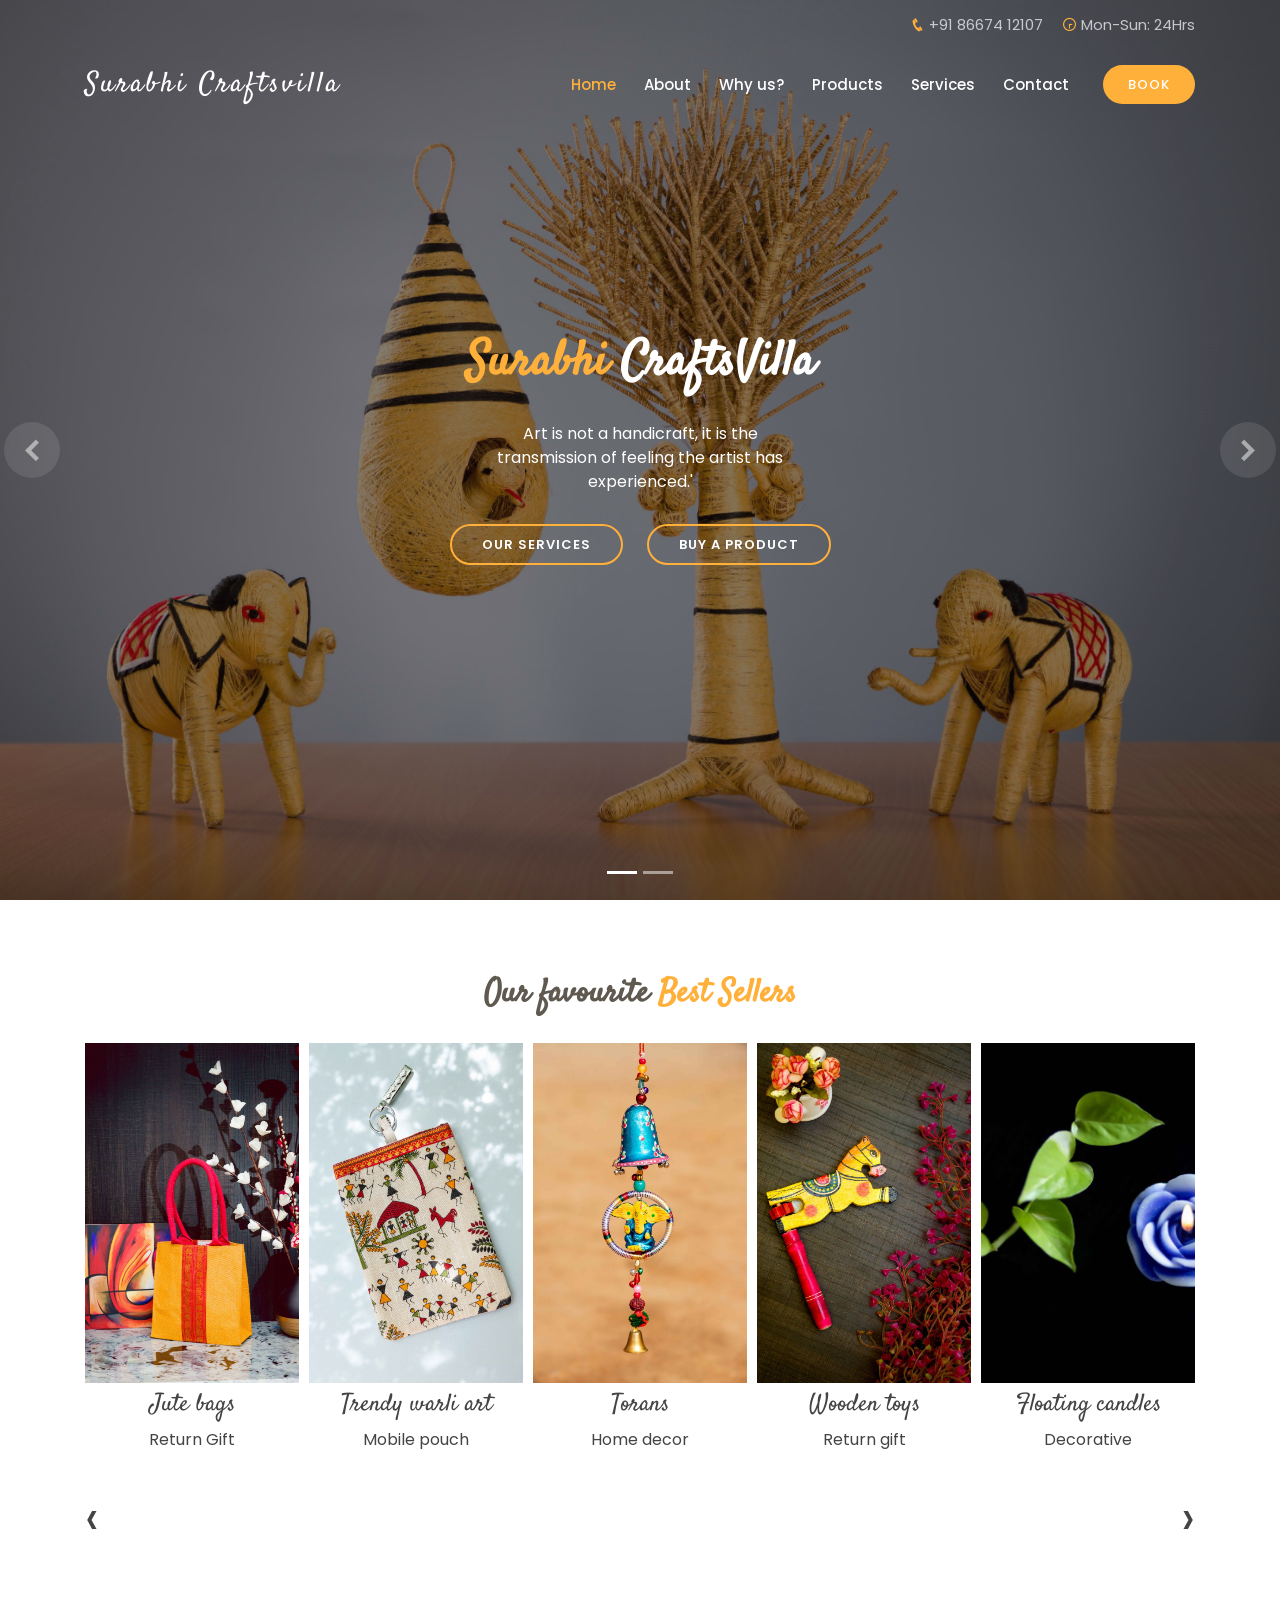
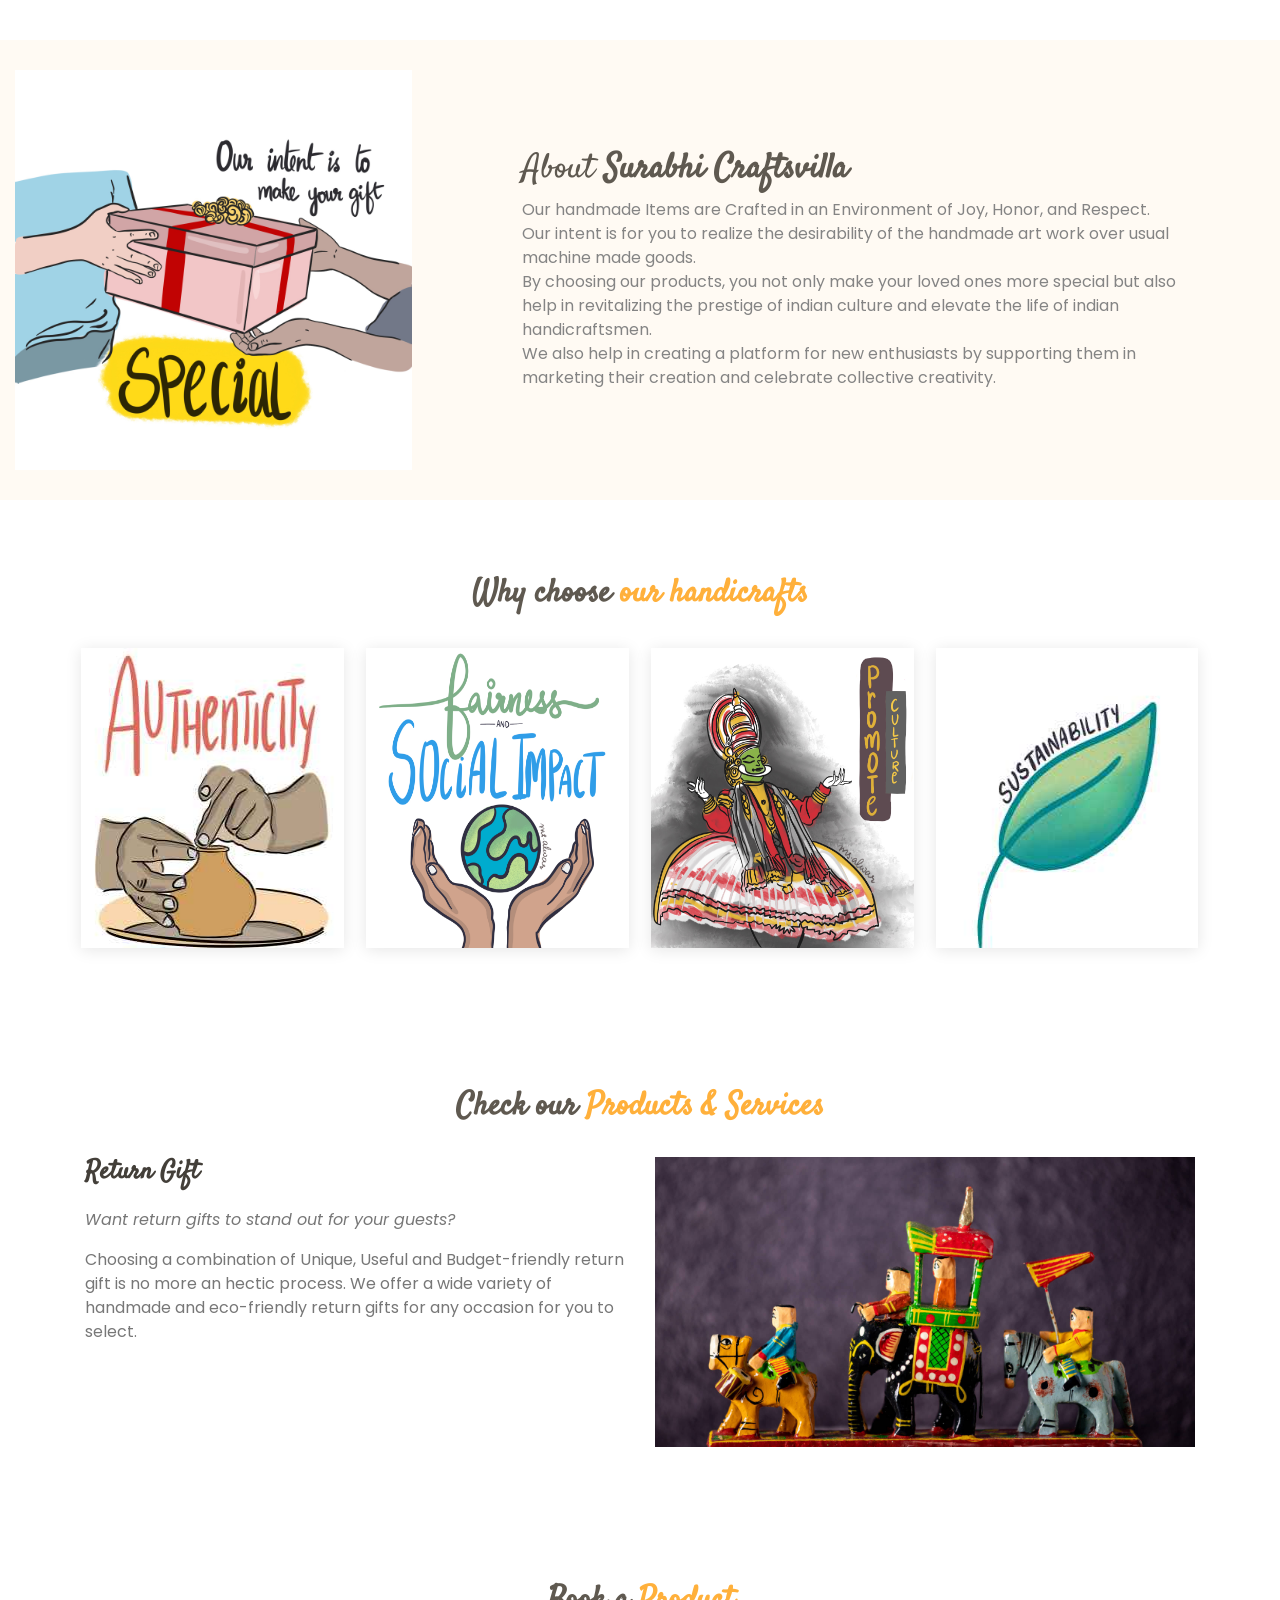
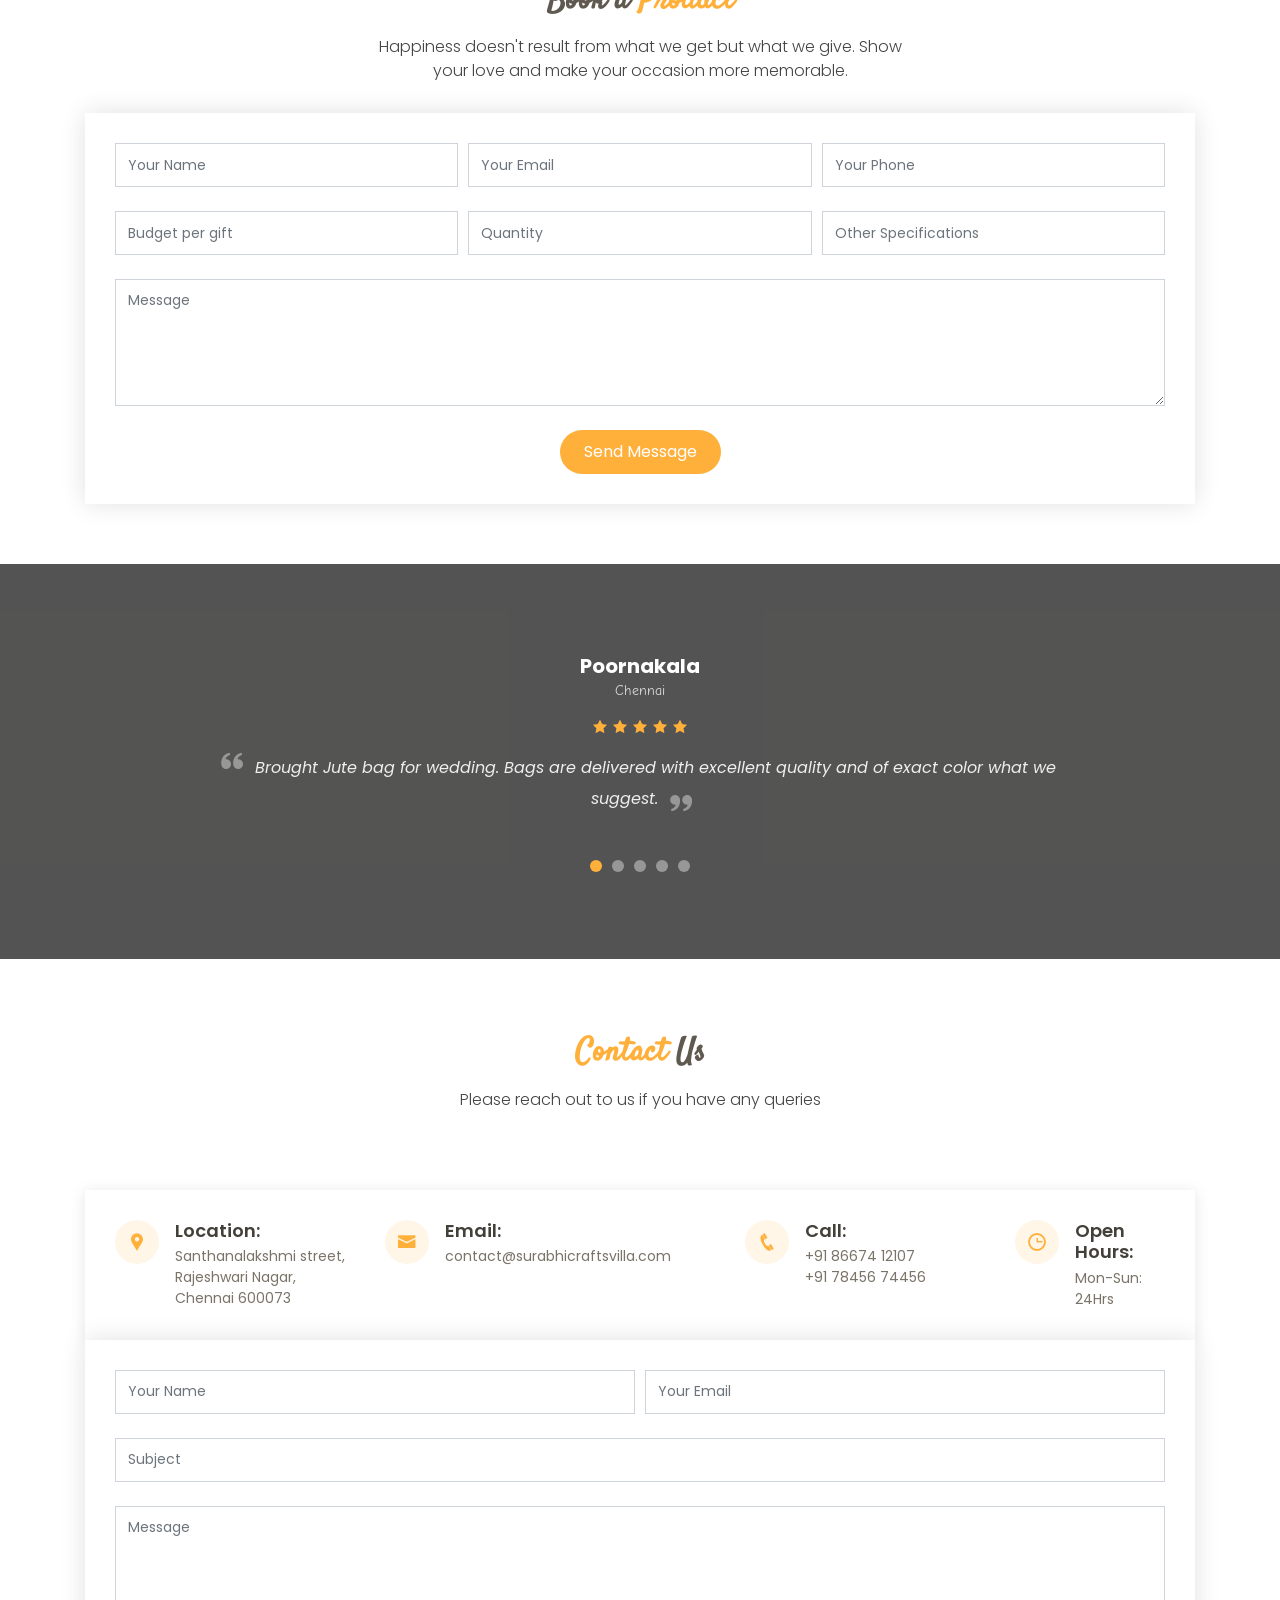
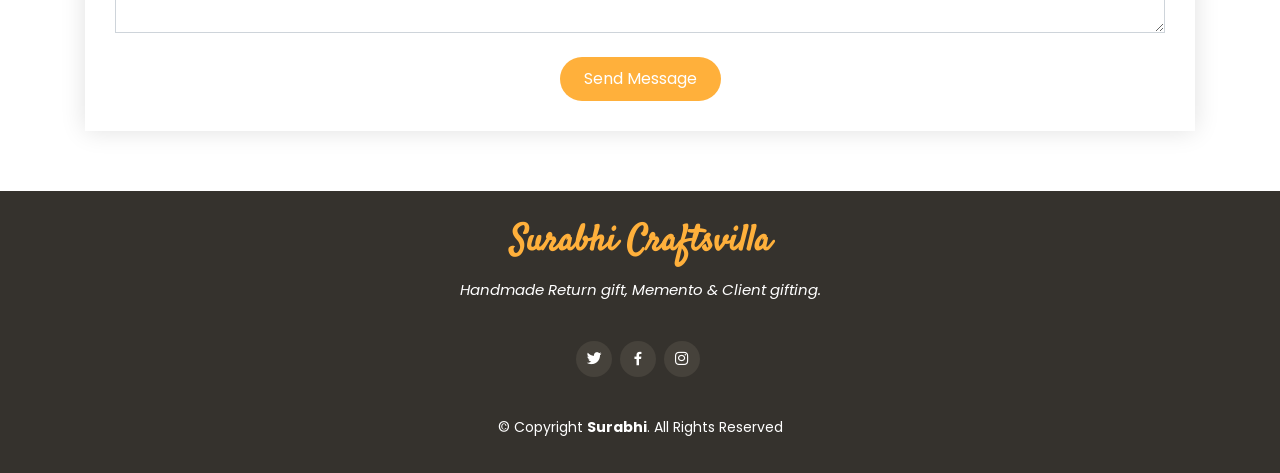
==== index.html @ 7607d0ac "custom fix for 2 images - object position" ====
<!DOCTYPE html>
<html lang="en">

<head>
    <meta charset="utf-8">
    <meta content="width=device-width, initial-scale=1.0" name="viewport">

    <title>Surabhi Craftsvilla</title>
    <meta content="Handmade Return gift, Memento & Client gifting. Gifting our exquisite handmade product facilitates the expression of your affection to your loved ones and also honors the Indian artisans by providing recognition and steady income."
          name="descriptison">
    <meta content="Handmade, Return gift, Memento & Client gifting." name="keywords">
    <meta property="og:site_name" content="Surabhi"/>
    <meta property="og:title" content="Surabhi Craftsvilla"/>
    <meta property="og:description" content="Handmade Return gift, Memento & Client gifting."/>
    <meta property="og:image" content="http://www.surabhicraftsvilla.com/assets/img/android-chrome-512x512.png"/>
    <meta property="og:image:type" content="image/png"/>
    <meta property="og:image:width" content="512"/>
    <meta property="og:image:height" content="512"/>
    <meta property="og:image:alt" content="surabhi elephant logo"/>
    <!-- Favicons -->
    <link href="assets/img/favicon.ico" rel="icon">
    <link href="assets/img/apple-touch-icon.png" rel="apple-touch-icon">

    <!-- Google Fonts -->
    <link href="https://fonts.googleapis.com/css?family=Poppins:300,300i,400,400i,600,600i,700,700i|Satisfy|Comic+Neue:300,300i,400,400i,700,700i"
          rel="stylesheet">
    <link href="https://fonts.googleapis.com/css2?family=Josefin+Sans:wght@300&display=swap" rel="stylesheet">

    <!-- Vendor CSS Files -->
    <link href="assets/vendor/bootstrap/css/bootstrap.min.css" rel="stylesheet">
    <link href="assets/vendor/icofont/icofont.min.css" rel="stylesheet">
    <link href="assets/vendor/boxicons/css/boxicons.min.css" rel="stylesheet">
    <link href="assets/vendor/animate.css/animate.min.css" rel="stylesheet">
    <link href="assets/vendor/venobox/venobox.css" rel="stylesheet">
    <link href="assets/vendor/owl.carousel/assets/owl.carousel.min.css" rel="stylesheet">
    <link href="assets/vendor/splide/splide-core.min.css" rel="stylesheet">
    <link href="assets/vendor/splide/splide.min.css" rel="stylesheet">

    <!-- Template Main CSS File -->
    <link href="assets/css/style.css" rel="stylesheet">
</head>

<body>

<!-- ======= Top Bar ======= -->
<section id="topbar" class="d-none d-lg-flex align-items-center fixed-top">
    <div class="container text-right">
        <i class="icofont-phone"></i> +91 86674 12107
        <i class="icofont-clock-time icofont-rotate-180"></i> Mon-Sun: 24Hrs
    </div>
</section>

<!-- ======= Header ======= -->
<header id="header" class="fixed-top d-flex align-items-center">
    <div class="container d-flex align-items-center">

        <div class="logo mr-auto">
            <h1 class="text-light"><a href="index.html"><span>Surabhi Craftsvilla</span></a></h1>
            <!-- Uncomment below if you prefer to use an image logo -->
            <!-- <a href="index.html"><img src="assets/img/logo.png" alt="" class="img-fluid"></a>-->
        </div>

        <nav class="nav-menu d-none d-lg-block">
            <ul>
                <li class="active"><a href="index.html">Home</a></li>
                <li><a href="#about">About</a></li>
                <li><a href="#why-us">Why us?</a></li>
                <li><a href="products.html">Products</a></li>
                <li><a href="#services">Services</a></li>
                <li><a href="#contact">Contact</a></li>

                <li class="book-a-product text-center"><a href="#book-a-product">Book</a></li>
            </ul>
        </nav><!-- .nav-menu -->

    </div>
</header><!-- End Header -->

<!-- ======= Hero Section ======= -->
<section id="hero">
    <div class="hero-container">

        <div class="hero-container">
            <div id="heroCarousel" class="carousel slide carousel-fade" data-ride="carousel">
    
                <ol class="carousel-indicators" id="hero-carousel-indicators"></ol>
    
                <div class="carousel-inner" role="listbox">
    
                    <!-- Slide 1 -->
                    <div class="carousel-item active slide1">
                        <div class="carousel-container">
                            <div class="carousel-content">
                                <h2 class="animated fadeInDown"><span>Surabhi</span> CraftsVilla</h2>
                                <p class="animated fadeInUp">Art is not a handicraft, it is the transmission of feeling the
                                    artist has experienced.'</p>
                                <div>
                                    <a href="#services" class="btn-menu animated fadeIn scrollto">Our Services</a>
                                    <a href="#book-a-product" class="btn-book animated fadeIn scrollto">Buy a Product</a>
                                </div>
                            </div>
                        </div>
                    </div>
    
                    <!-- Slide 2 -->
                    <div class="carousel-item slide2">
                        <div class="carousel-container">
                            <div class="carousel-content">
                                <!--                <h2 class="animated fadeInDown">Lorem Ipsum Dolor</h2>-->
                                <p class="animated fadeInUp">Elegance is not about being noticed, it’s about being
                                    remembered.</p>
                                <div>
                                    <a href="#services" class="btn-menu animated fadeIn scrollto">Our Services</a>
                                    <a href="#book-a-product" class="btn-book animated fadeIn scrollto">Buy a Product</a>
                                </div>
                            </div>
                        </div>
                    </div>
    
                </div>
    
                <a class="carousel-control-prev" href="#heroCarousel" role="button" data-slide="prev">
                    <span class="carousel-control-prev-icon icofont-simple-left" aria-hidden="true"></span>
                    <span class="sr-only">Previous</span>
                </a>
    
                <a class="carousel-control-next" href="#heroCarousel" role="button" data-slide="next">
                    <span class="carousel-control-next-icon icofont-simple-right" aria-hidden="true"></span>
                    <span class="sr-only">Next</span>
                </a>
    
            </div>
        </div>        
    </div>
</section><!-- End Hero -->

<main id="main">

    <!-- ======= Testimonials Section ======= -->
    <section id="featured" class="why-us">
        <div class="container">

            <div class="section-title">
                <h2>Our favourite <span>Best Sellers</span></h2>
                <!--<p>Ut possimus qui ut temporibus culpa velit eveniet modi omnis est adipisci expedita at voluptas atque
                    vitae autem.</p>-->
            </div>

            <div class="owl-carousel featured-carousel">
                <div class="member">
                    <div class="pic"><img src="assets/img/featured/image1.jpg" class="img-fluid img-featured" alt="">
                    </div>
                    <div class="member-info">
                        <h4>Jute bags</h4>
                        <span>Return Gift</span>
                    </div>
                </div>
                <div class="member">
                    <div class="pic"><img src="assets/img/featured/image2.jpg" class="img-fluid img-featured" alt="">
                    </div>
                    <div class="member-info">
                        <h4>Trendy warli art</h4>
                        <span>Mobile pouch</span>
                    </div>
                </div>
                <div class="member">
                    <div class="pic"><img src="assets/img/featured/image3.jpg" class="img-fluid img-featured" alt="">
                    </div>
                    <div class="member-info">
                        <h4>Torans</h4>
                        <span>Home decor</span>
                    </div>
                </div>
                <div class="member">
                    <div class="pic"><img src="assets/img/featured/image5.jpg" class="img-fluid img-featured"
                                          alt=""></div>
                    <div class="member-info">
                        <h4>Wooden toys</h4>
                        <span>Return gift </span>
                    </div>
                </div>
                <div class="member">
                    <div class="pic"><img src="assets/img/featured/image6.jpg" class="img-fluid img-featured"
                                          alt=""></div>
                    <div class="member-info">
                        <h4>Floating candles</h4>
                        <span>Decorative</span>
                    </div>
                </div>
                <div class="member">
                    <div class="pic"><img src="assets/img/featured/image7.jpg" class="img-fluid img-featured"
                                          alt=""></div>
                    <div class="member-info">
                        <h4>Bangle box</h4>
                        <span>Decorative</span>
                    </div>
                </div>
                <div class="member">
                    <div class="pic"><img src="assets/img/featured/image4.jpg" class="img-fluid img-featured" style="object-position: 27%;"
                                          alt=""></div>
                    <div class="member-info">
                        <h4>Kum kum holder / Earring jewel box</h4>
                        <span>Decorative accessories</span>
                    </div>
                </div>
                <div class="member">
                    <div class="pic"><img src="assets/img/featured/image8.jpg" class="img-fluid img-featured" style="object-position: 74%;" alt=""></div>
                    <div class="member-info">
                        <h4>Palm leaf Box</h4>
                        <span>Return gift</span>
                    </div>
                </div>
                <div class="member">
                    <div class="pic"><img src="assets/img/featured/image9.jpg" class="img-fluid img-featured"
                                          alt=""></div>
                    <div class="member-info">
                        <h4>Terracotta oil lamp</h4>
                        <span>Return gift</span>
                    </div>
                </div>
                <div class="member">
                    <div class="pic"><img src="assets/img/featured/image10.jpg" class="img-fluid img-featured"
                                          alt=""></div>
                    <div class="member-info">
                        <h4>Tamboolam bag!</h4>
                        <span>Return gift</span>
                    </div>
                </div>
                <div class="member">
                    <div class="pic"><img src="assets/img/featured/image11.jpg" class="img-fluid img-featured"
                                          alt=""></div>
                    <div class="member-info">
                        <h4>Pocket Mirror</h4>
                        <span>Decorative</span>
                    </div>
                </div>

            </div>

        </div>
    </section><!-- End Testimonials Section -->

    <!-- ======= About Section ======= -->
    <section id="about" class="about">
        <div class="container-fluid">

            <div class="row">

                <div class="col-lg-4 align-items-stretch video-box">
                     <img src="./assets/img/aboutus.jpg" width="100%" height="100%"/>
                    <!--            <a href="https://www.youtube.com/watch?v=-yywA3JJ1ic" class="venobox play-btn mb-4" data-vbtype="video" data-autoplay="true"></a>-->
                </div>

                <div class="col-lg-8 d-flex flex-column justify-content-center align-items-stretch">

                    <div class="content">
                        <h3>About <strong>Surabhi Craftsvilla</strong></h3>
                        <!-- <p>
                            Our handmade Items are Crafted in an environment of Joy, Honor, and Respect. Our intent is
                            for you to realize the desirability of the handmade art work over usual machine made goods.
                        </p> -->
                        <p class="style-description">
                            Our handmade Items are Crafted in an Environment of Joy, Honor, and Respect. <br/>
                            Our intent is for you to realize the desirability of the handmade art work over usual machine made goods. <br/>
                            By choosing our products, you not only make your loved ones more special but also help in revitalizing the prestige of indian culture and elevate the life of indian handicraftsmen. <br/>
                            We also help in creating a platform for new enthusiasts by supporting them in marketing their creation and celebrate collective creativity.
                        </p>
                        <!-- <ul>
                            <li><i class="bx bx-check-double"></i>We help in revitalizing the prestige of indian culture
                                and
                                elevate the life of indian handcraftsman.
                            </li>
                            <li><i class="bx bx-check-double"></i> We partner directly with
                                traders/NGO’s/SHG’s who comply in accordance with fair trade principles.
                            </li>
                            <li><i class="bx bx-check-double"></i> We
                                also help in creating a platform for new enthusiasts by supporting them in
                                marketing their creation and celebrate collective creativity.
                            </li>
                        </ul> -->
                    </div>

                </div>

            </div>

        </div>
    </section><!-- End About Section -->

    <!-- ======= Whu Us Section ======= -->
    <section id="why-us" class="why-us">
        <div class="container">

            <div class="section-title">
                <h2>Why choose <span>our handicrafts</span></h2>
            </div>
            <div class="row">
                <div class="grid">
                    <figure class="effect-layla col-lg-3 mt-4 mt-lg-3 box">
                        <img src="assets/img/four-pillars/authenticity.jpg" alt="authenticity">
                        <figcaption>
                            <h2>AUTHENTICITY</h2>
                            <p>By assuring original, cost effective handcrafted products</p>
                        </figcaption>
                    </figure>
                    <figure class="effect-layla col-lg-3 mt-4 mt-lg-3 box">
                        <img src="assets/img/four-pillars/socialimpact.jpg" alt="impact">
                        <figcaption>
                            <h2>SOCIAL IMPACT</h2>
                            <p>By ensuring dignified income to artisans of rural community</p>
                        </figcaption>
                    </figure>
                    <figure class="effect-layla col-lg-3 mt-4 mt-lg-3 box">
                        <img src="assets/img/four-pillars/promoteculture.jpg" alt="culture">
                        <figcaption>
                            <h2>PROMOTE CULTURE</h2>
                            <p>by sourcing handpicked traditional products across Indian
                                states</p>
                        </figcaption>
                    </figure>
                    <figure class="effect-layla col-lg-3 mt-4 mt-lg-3 box">
                        <img src="assets/img/four-pillars/sustainability.jpg" alt="sustainability">
                        <figcaption>
                            <h2>SUSTAINABILITY</h2>
                            <p>by supporting long term ecological balance</p>
                            <a href="#">View more</a>
                        </figcaption>
                    </figure>
                </div>

            </div>
            <!--<div class="row">

              <div class="col-lg-3">
                <div class="box" style='background-image: url("assets/img/slide/slide-1.jpg");'>
                  <span>01</span>
                  <h4>AUTHENTICITY</h4>
                  <p>by assuring original, cost effective handcrafted products</p>
                </div>
              </div>

              <div class="col-lg-3 mt-4 mt-lg-0">
                <div class="box">
                  <span>02</span>
                  <h4>SOCIAL IMPACT</h4>
                  <p>by ensuring dignified income to artisans of
                    rural community</p>
                </div>
              </div>

              <div class="col-lg-3 mt-4 mt-lg-0">
                <div class="box">
                  <span>03</span>
                  <h4>PROMOTE CULTURE</h4>
                  <p>by sourcing handpicked traditional products across Indian
                    states</p>
                </div>
              </div>
              <div class="col-lg-3 mt-4 mt-lg-0">
                <div class="box">
                  <span>03</span>
                  <h4>SUSTAINABILITY,</h4>
                  <p>by supporting long term ecological balance</p>
                </div>
              </div>

            </div>-->

        </div>
    </section><!-- End Whu Us Section -->

    <!-- ======= Specials Section ======= -->
    <section id="services" class="specials">
        <div class="container">

            <div class="section-title">
                <h2>Check our <span>Products & Services</span></h2>
                <!--          <p>Ut possimus qui ut temporibus culpa velit eveniet modi omnis est adipisci expedita at voluptas atque vitae autem.</p>-->
            </div>

            <div class="row">
                <div class="col-lg-3" style="display:none;">
                    <ul class="nav nav-tabs flex-column">
                       <!-- <li class="nav-item">
                            <a class="nav-link active show" data-toggle="tab" href="#tab-1">Return Gift</a>
                        </li>
                        <li class="nav-item">
                            <a class="nav-link" data-toggle="tab" href="#tab-2">Combo Pack</a>
                        </li>
                        <li class="nav-item">
                            <a class="nav-link" data-toggle="tab" href="#tab-3">Market You Talent</a>
                        </li> -->
                    </ul>
                </div>
                <div class="col-lg-12 mt-4 mt-lg-0">
                    <div class="tab-content">
                        <div class="tab-pane active show" id="tab-1">
                            <div class="row">
                                <div class="col-lg-6 details order-2 order-lg-1">
                                    <h3>Return Gift</h3>
                                    <p class="font-italic">Want return gifts to stand out for your guests?</p>
                                    <p>Choosing a combination of Unique, Useful and Budget-friendly return gift is no
                                        more an hectic process. We offer a wide variety of handmade and eco-friendly
                                        return gifts for any occasion for you to select.</p>
                                </div>
                                <div class="col-lg-6 text-center order-1 order-lg-2">
                                    <img src="assets/img/slide-1.jpg" alt="" class="img-fluid">
                                </div>
                            </div>
                        </div>
                        <div class="tab-pane" id="tab-2">
                            <div class="row">
                                <div class="col-lg-8 details order-2 order-lg-1">
                                    <h3>Combo Gift</h3>
                                    <p class="font-italic">Get more variety for less price!</p>
                                    <p>Choose from our exclusively customized combo packs with right mix of products
                                        for yourself and to gift your loved ones.</p>
                                </div>
                                <div class="col-lg-4 text-center order-1 order-lg-2">
                                    <img src="assets/img/slide-1.jpg" alt="" class="img-fluid">
                                </div>
                            </div>
                        </div>
                        <div class="tab-pane" id="tab-3">
                            <div class="row">
                                <div class="col-lg-8 details order-2 order-lg-1">
                                    <h3>Market Your Talent</h3>
                                    <p class="font-italic">Earn money by doing what you love!</p>
                                    <p>If you have a passion for art, you can convert your hobbies to a new side
                                        business. We provide the platform to market your talent. You can be a student or
                                        house wives or office worker or anyone who has a thirst for art. Send your art
                                        work
                                        to us. Fill this enquiry form.</p>
                                </div>
                                <div class="col-lg-4 text-center order-1 order-lg-2">
                                    <img src="assets/img/slide-1.jpg" alt="" class="img-fluid">
                                </div>
                            </div>
                        </div>
                    </div>
                </div>
            </div>

        </div>
    </section><!-- End Specials Section -->

    <!--&lt;!&ndash; ======= Events Section ======= &ndash;&gt;
    <section id="events" class="events">
      <div class="container">

        <div class="section-title">
          <h2>Check our <span>Events</span> Services</h2>
        </div>

        <div class="owl-carousel events-carousel">

          <div class="row event-item">
            <div class="col-lg-6">
              <img src="assets/img/slide-1.jpg" class="img-fluid" alt="">
            </div>
            <div class="col-lg-6 pt-4 pt-lg-0 content">
              <h3>Birthday Party Gifts</h3>
              <div class="price">
                <p><span>Rs. 11</span></p>
              </div>
              <p class="font-italic">
                Lorem ipsum dolor sit amet, consectetur adipiscing elit, sed do eiusmod tempor incididunt ut labore et dolore
                magna aliqua.
              </p>
              <ul>
                <li><i class="icofont-check-circled"></i> Ullamco laboris nisi ut aliquip ex ea commodo consequat.</li>
                <li><i class="icofont-check-circled"></i> Duis aute irure dolor in reprehenderit in voluptate velit.</li>
                <li><i class="icofont-check-circled"></i> Ullamco laboris nisi ut aliquip ex ea commodo consequat.</li>
              </ul>
              <p>
                Ullamco laboris nisi ut aliquip ex ea commodo consequat. Duis aute irure dolor in reprehenderit in voluptate
                velit esse cillum dolore eu fugiat nulla pariatur
              </p>
            </div>
          </div>

          <div class="row event-item">
            <div class="col-lg-6">
              <img src="assets/img/slide-1.jpg" class="img-fluid" alt="">
            </div>
            <div class="col-lg-6 pt-4 pt-lg-0 content">
              <h3>Private Parties Gifts</h3>
              <div class="price">
                <p><span>Rs. 111</span></p>
              </div>
              <p class="font-italic">
                Lorem ipsum dolor sit amet, consectetur adipiscing elit, sed do eiusmod tempor incididunt ut labore et dolore
                magna aliqua.
              </p>
              <ul>
                <li><i class="icofont-check-circled"></i> Ullamco laboris nisi ut aliquip ex ea commodo consequat.</li>
                <li><i class="icofont-check-circled"></i> Duis aute irure dolor in reprehenderit in voluptate velit.</li>
                <li><i class="icofont-check-circled"></i> Ullamco laboris nisi ut aliquip ex ea commodo consequat.</li>
              </ul>
              <p>
                Ullamco laboris nisi ut aliquip ex ea commodo consequat. Duis aute irure dolor in reprehenderit in voluptate
                velit esse cillum dolore eu fugiat nulla pariatur
              </p>
            </div>
          </div>

          <div class="row event-item">
            <div class="col-lg-6">
              <img src="assets/img/slide-1.jpg" class="img-fluid" alt="">
            </div>
            <div class="col-lg-6 pt-4 pt-lg-0 content">
              <h3>Custom Gits</h3>
              <div class="price">
                <p><span>Rs. 1111</span></p>
              </div>
              <p class="font-italic">
                Lorem ipsum dolor sit amet, consectetur adipiscing elit, sed do eiusmod tempor incididunt ut labore et dolore
                magna aliqua.
              </p>
              <ul>
                <li><i class="icofont-check-circled"></i> Ullamco laboris nisi ut aliquip ex ea commodo consequat.</li>
                <li><i class="icofont-check-circled"></i> Duis aute irure dolor in reprehenderit in voluptate velit.</li>
                <li><i class="icofont-check-circled"></i> Ullamco laboris nisi ut aliquip ex ea commodo consequat.</li>
              </ul>
              <p>
                Ullamco laboris nisi ut aliquip ex ea commodo consequat. Duis aute irure dolor in reprehenderit in voluptate
                velit esse cillum dolore eu fugiat nulla pariatur
              </p>
            </div>
          </div>

        </div>

      </div>
    </section>--><!-- End Events Section -->

    <!-- ======= Book A Product Section ======= -->
    <section id="book-a-product" class="book-a-product">
        <div class="container">

            <div class="section-title">
                <h2>Book a <span>Product</span></h2>
                <p>Happiness doesn't result from what we get but what we give. Show your love and make your occasion
                    more memorable.</p>
            </div>

            <form role="form" class="php-email-form">
                <div class="form-row">
                    <div class="col-lg-4 col-md-6 form-group">
                        <input type="text" name="name" class="form-control" id="name" placeholder="Your Name"
                               data-rule="minlen:4" data-msg="Please enter at least 4 chars">
                        <div class="validate"></div>
                    </div>
                    <div class="col-lg-4 col-md-6 form-group">
                        <input type="email" class="form-control" name="email" id="email" placeholder="Your Email"
                               data-rule="email" data-msg="Please enter a valid email">
                        <div class="validate"></div>
                    </div>
                    <div class="col-lg-4 col-md-6 form-group">
                        <input type="text" class="form-control" name="phone" id="phone" placeholder="Your Phone"
                               data-rule="minlen:4" data-msg="Please enter at least 4 chars">
                        <div class="validate"></div>
                    </div>
                    <div class="col-lg-4 col-md-6 form-group">
                        <input type="text" name="budget" class="form-control" id="budget" placeholder="Budget per gift"
                               data-rule="minlen:2" data-msg="Please enter at least 2 chars"/>
                        <div class="validate"></div>
                    </div>
                    <div class="col-lg-4 col-md-6 form-group">
                        <input type="number" class="form-control" name="quantity" id="quantity" placeholder="Quantity"
                               data-rule="minlen:1" data-msg="Please enter at least 1"/>
                        <div class="validate"></div>
                    </div>                    
                    <div class="col-lg-4 col-md-6 form-group">
                        <input type="number" class="form-control" name="otherspecifications" id="otherspecifications" placeholder="Other Specifications"
                                data-msg="Please enter at least 10 chars">
                    </div>
                </div>
                <div class="form-group">
                    <textarea class="form-control" name="message" rows="5" placeholder="Message"></textarea>
                    <div class="validate"></div>
                </div>
                <div class="mb-3">
                    <div class="loading">Loading</div>
                    <div class="error-message"></div>
                    <div class="sent-message">Your booking request was sent. We will call back or send an Email to
                        confirm your reservation. Thank you!
                    </div>
                </div>
                <div class="text-center">
                    <button type="submit">Send Message</button>
                </div>
            </form>

        </div>
    </section><!-- End Book A Table Section -->

    <!-- ======= Handcrafters Section ======= -->
    <!--<section id="handcrafters" class="handcrafters">
        <div class="container">

            <div class="section-title">
                <h2>Our Professional <span>Handcrafters</span></h2>
                <p>Ut possimus qui ut temporibus culpa velit eveniet modi omnis est adipisci expedita at voluptas atque
                    vitae autem.</p>
            </div>

            <div class="row">

                <div class="col-lg-4 col-md-6">
                    <div class="member">
                        <div class="pic"><img src="assets/img/handcrafters/handcrafters-1.jpg" class="img-fluid" alt="">
                        </div>
                        <div class="member-info">
                            <h4>Lorem Ipsum</h4>
                            <span>Master</span>
                            <div class="social">
                                <a href=""><i class="icofont-twitter"></i></a>
                                <a href=""><i class="icofont-facebook"></i></a>
                                <a href=""><i class="icofont-instagram"></i></a>
                                <a href=""><i class="icofont-linkedin"></i></a>
                            </div>
                        </div>
                    </div>
                </div>

                <div class="col-lg-4 col-md-6">
                    <div class="member">
                        <div class="pic"><img src="assets/img/handcrafters/handcrafters-2.jpg" class="img-fluid" alt="">
                        </div>
                        <div class="member-info">
                            <h4>Lorem Ipsum</h4>
                            <span>Wood Crafter</span>
                            <div class="social">
                                <a href=""><i class="icofont-twitter"></i></a>
                                <a href=""><i class="icofont-facebook"></i></a>
                                <a href=""><i class="icofont-instagram"></i></a>
                                <a href=""><i class="icofont-linkedin"></i></a>
                            </div>
                        </div>
                    </div>
                </div>

                <div class="col-lg-4 col-md-6">
                    <div class="member">
                        <div class="pic"><img src="assets/img/handcrafters/handcrafters-3.jpg" class="img-fluid" alt="">
                        </div>
                        <div class="member-info">
                            <h4>Lorem Ipsum</h4>
                            <span>Clay</span>
                            <div class="social">
                                <a href=""><i class="icofont-twitter"></i></a>
                                <a href=""><i class="icofont-facebook"></i></a>
                                <a href=""><i class="icofont-instagram"></i></a>
                                <a href=""><i class="icofont-linkedin"></i></a>
                            </div>
                        </div>
                    </div>
                </div>

            </div>

        </div>
    </section>--><!-- End handcrafters Section -->

    <!-- ======= Testimonials Section ======= -->
    <section id="testimonials" class="testimonials">
        <div class="container">

            <div class="owl-carousel testimonials-carousel">

                <div class="testimonial-item">
                    <h3>Poornakala</h3>
                    <h4>Chennai</h4>
                    <div class="stars">
                        <i class="icofont-star"></i>
                        <i class="icofont-star"></i>
                        <i class="icofont-star"></i>
                        <i class="icofont-star"></i>
                        <i class="icofont-star"></i>
                    </div>
                    <p>
                        <i class="bx bxs-quote-alt-left quote-icon-left"></i>
                        Brought Jute bag for wedding. Bags are delivered with excellent quality and of
                        exact color what we suggest.
                        <i class="bx bxs-quote-alt-right quote-icon-right"></i>
                    </p>
                </div>

                <div class="testimonial-item">
                    <h3>Kamaleshwaran</h3>
                    <h4>Chennai</h4>
                    <div class="stars">
                        <i class="icofont-star"></i>
                        <i class="icofont-star"></i>
                        <i class="icofont-star"></i>
                        <i class="icofont-star"></i>
                        <i class="icofont-star"></i>
                    </div>
                    <p>
                        <i class="bx bxs-quote-alt-left quote-icon-left"></i>
                        My little princess distributed Wooden Pencil, bought from Surabhi crafts villa, on
                        her birthday to all her class friends. Her friends loved the pencil and little figure
                        carved on top of it. Thanks to Surabhi Crafts for making her Birthday a memorable
                        one with your unique gift. We will remember this birthday for long.
                        <i class="bx bxs-quote-alt-right quote-icon-right"></i>
                    </p>
                </div>

                <div class="testimonial-item">
                    <h3>Jeevasurya</h3>
                    <h4>Chengalpattu</h4>
                    <div class="stars">
                        <i class="icofont-star"></i>
                        <i class="icofont-star"></i>
                        <i class="icofont-star"></i>
                        <i class="icofont-star"></i>
                        <i class="icofont-star"></i>
                    </div>
                    <p>
                        <i class="bx bxs-quote-alt-left quote-icon-left"></i>
                        Intrigued by the meticulous designs. Go for it to get an organic feel.
                        <i class="bx bxs-quote-alt-right quote-icon-right"></i>
                    </p>
                </div>

                <div class="testimonial-item">
                    <h3>Swetha sampath,</h3>
                    <h4>Chennai</h4>
                    <div class="stars">
                        <i class="icofont-star"></i>
                        <i class="icofont-star"></i>
                        <i class="icofont-star"></i>
                        <i class="icofont-star"></i>
                        <i class="icofont-star"></i>
                    </div>
                    <p>
                        <i class="bx bxs-quote-alt-left quote-icon-left"></i>
                        Surabhi Craftsvilla knows only the best. They take our wishes personally and put
                        in their best effort. I have ordered a rope cot aka charpai. The packing is beyond
                        expectations. I will recommened them for their prompt service and best quality
                        product.
                        <i class="bx bxs-quote-alt-right quote-icon-right"></i>
                    </p>
                </div>

                <div class="testimonial-item">
                    <!--            <img src="assets/img/testimonials/testimonials-5.jpg" class="testimonial-img" alt="">-->
                    <h3>Gowtham</h3>
                    <h4>Coimbatore</h4>
                    <div class="stars">
                        <i class="icofont-star"></i>
                        <i class="icofont-star"></i>
                        <i class="icofont-star"></i>
                        <i class="icofont-star"></i>
                        <i class="icofont-star"></i>
                    </div>
                    <p>
                        <i class="bx bxs-quote-alt-left quote-icon-left"></i>
                        Traditional and great efforts.
                        <i class="bx bxs-quote-alt-right quote-icon-right"></i>
                    </p>
                </div>

            </div>

        </div>
    </section><!-- End Testimonials Section -->

    <!-- ======= Contact Section ======= -->
    <section id="contact" class="contact">
        <div class="container">

            <div class="section-title">
                <h2><span>Contact</span> Us</h2>
                <p>Please reach out to us if you have any queries</p>
            </div>
        </div>

        <!--<div class="map">
          <iframe style="border:0; width: 100%; height: 350px;" src="https://www.google.com/maps/embed?pb=!1m14!1m8!1m3!1d12097.433213460943!2d-74.0062269!3d40.7101282!3m2!1i1024!2i768!4f13.1!3m3!1m2!1s0x0%3A0xb89d1fe6bc499443!2sDowntown+Conference+Center!5e0!3m2!1smk!2sbg!4v1539943755621" frameborder="0" allowfullscreen></iframe>
        </div>-->

        <div class="container mt-5">

            <div class="info-wrap">
                <div class="row">
                    <div class="col-lg-3 col-md-6 info">
                        <i class="icofont-google-map"></i>
                        <h4>Location:</h4>
                        <p>Santhanalakshmi street,
                            Rajeshwari Nagar,
                            <br>Chennai 600073 </p>
                    </div>

                    <div class="col-lg-4 col-md-7 info mt-4 mt-lg-0">
                        <i class="icofont-envelope"></i>
                        <h4>Email:</h4>
                        <p>contact@surabhicraftsvilla.com<br><!--info@surabhicraftsvilla.com--></p>
                    </div>

                    <div class="col-lg-3 col-md-5 info mt-4 mt-lg-0">
                        <i class="icofont-phone"></i>
                        <h4>Call:</h4>
                        <p>+91 86674 12107<br>+91 78456 74456</p>
                    </div>

                    <div class="col-lg-2 col-md-5 info mt-4 mt-lg-0">
                        <i class="icofont-clock-time icofont-rotate-90"></i>
                        <h4>Open Hours:</h4>
                        <p>Mon-Sun:<br>24Hrs</p>
                    </div>
                </div>
            </div>

            <form class="php-email-form">
                <div class="form-row">
                    <div class="col-md-6 form-group">
                        <input type="text" name="name" class="form-control" id="name" placeholder="Your Name"
                               data-rule="minlen:4" data-msg="Please enter at least 4 chars"/>
                        <div class="validate"></div>
                    </div>
                    <div class="col-md-6 form-group">
                        <input type="email" class="form-control" name="email" id="email" placeholder="Your Email"
                               data-rule="email" data-msg="Please enter a valid email"/>
                        <div class="validate"></div>
                    </div>
                </div>
                <div class="form-group">
                    <input type="text" class="form-control" name="subject" id="subject" placeholder="Subject"
                           data-rule="minlen:4" data-msg="Please enter at least 8 chars of subject"/>
                    <div class="validate"></div>
                </div>
                <div class="form-group">
                    <textarea class="form-control" name="message" rows="5" data-rule="required"
                              data-msg="Please write something for us" placeholder="Message"></textarea>
                    <div class="validate"></div>
                </div>
                <div class="mb-3">
                    <div class="loading">Loading</div>
                    <div class="error-message"></div>
                    <div class="sent-message">Your message has been sent. Thank you!</div>
                </div>
                <div class="text-center">
                    <button type="submit">Send Message</button>
                </div>
            </form>

        </div>
    </section><!-- End Contact Section -->

</main><!-- End #main -->

<!-- ======= Footer ======= -->
<footer id="footer">
    <div class="container">
        <h3>Surabhi Craftsvilla</h3>
        <p>Handmade Return gift, Memento & Client gifting.</p>
        <div class="social-links">
            <a href="#" class="twitter"><i class="bx bxl-twitter"></i></a>
            <a href="https://www.facebook.com/pg/SurabhiCraftsvilla/about/" target="_blank" class="facebook"><i
                    class="bx bxl-facebook"></i></a>
            <a href="http://instagram.com/surabhi_craftsvilla" target="_blank" class="instagram"><i
                    class="bx bxl-instagram"></i></a>
            <!--        <a href="" class="google-plus"><i class="bx bxl-skype"></i></a>-->
            <!--        <a href="#" class="linkedin"><i class="bx bxl-linkedin"></i></a>-->
        </div>
        <div class="copyright">
            &copy; Copyright <strong><span>Surabhi</span></strong>. All Rights Reserved
        </div>
        <div class="credits">
        </div>
    </div>
</footer><!-- End Footer -->

<a href="#" class="back-to-top"><i class="icofont-simple-up"></i></a>

<!-- Vendor JS Files -->
<script src="assets/vendor/jquery/jquery.min.js"></script>
<script src="assets/vendor/bootstrap/js/bootstrap.bundle.min.js"></script>
<script src="assets/vendor/jquery.easing/jquery.easing.min.js"></script>
<script src="assets/vendor/php-email-form/validate.js"></script>
<script src="assets/vendor/jquery-sticky/jquery.sticky.js"></script>
<script src="assets/vendor/isotope-layout/isotope.pkgd.min.js"></script>
<script src="assets/vendor/venobox/venobox.min.js"></script>
<script src="assets/vendor/owl.carousel/owl.carousel.min.js"></script>
<script src="assets/vendor/splide/splide.min.js"></script>

<!-- Template Main JS File -->
<script src="assets/js/main.js"></script>

</body>

</html>
---- assets/vendor/venobox/venobox.css ----
/* ------ venobox.css --------*/
.vbox-overlay *, .vbox-overlay *:before, .vbox-overlay *:after{
    -webkit-backface-visibility: hidden;
    -webkit-box-sizing:border-box;
    -moz-box-sizing:border-box;
    box-sizing:border-box;
}
.vbox-overlay * { 
    -webkit-backface-visibility: visible;
    backface-visibility: visible;
}
.vbox-overlay{
    display: -webkit-flex;
    display: flex;
    -webkit-flex-direction: column;
    flex-direction: column;
    -webkit-justify-content: center;
    justify-content: center;
    -webkit-align-items: center;
    align-items: center;
    position: fixed;
    left: 0;
    top: 0;
    bottom: 0;
    right: 0;
    z-index: 999999;
}

/* ----- navigation ----- */
.vbox-title{
    width: 100%;
    height: 40px;
    float: left;
    text-align: center;
    line-height: 28px;
    font-size: 12px;
    padding: 6px 50px;
    overflow: hidden;
    position: fixed;
    display: none;
    left: 0;
    z-index: 89;
}
.vbox-close{
    cursor: pointer;
    position: fixed;
    top: -1px;
    right: 0;
    width: 50px;
    height: 40px;
    padding: 6px;
    display: block;
    background-position:10px center;
    overflow: hidden;
    font-size: 24px;
    line-height: 1;
    text-align: center;
    z-index: 99;
}
.vbox-left{
    cursor: pointer;
    position: fixed;
    left: 0;
    height: 40px;
    overflow: hidden;
    line-height: 28px;
    font-size: 12px;
    z-index: 99;
    display: flex;
    align-items:center;
}
.vbox-num{
    display: inline-block;
    margin: 6px 0 6px 15px;
}
/* ----- Social share ----- */
.vbox-share{
    line-height: 28px;
    font-size: 12px;
    overflow: hidden;
    position: fixed;
    left: 0;
    z-index: 98;
    display: flex;
    align-items:center;
    justify-content: center;
    width: 100%;
    text-align: center;
}
.vbox-share svg{
    max-height: 28px;
    width: 28px;
    z-index: 10;
    margin-left: 12px;
    margin-top: 6px;
    margin-bottom: 6px;
    vertical-align: middle;
}


/* ----- navigation ARROWS ----- */
.vbox-next, .vbox-prev{
    position: fixed;
    top: 50%;
    margin-top: -15px;
    overflow: hidden;
    cursor: pointer;
    display: block;
    width: 45px;
    height: 45px;
    z-index: 99;
}
.vbox-next span, .vbox-prev span{
    position: relative;
    width: 20px;
    height: 20px;
    border: 2px solid transparent;
    border-top-color: #B6B6B6;
    border-right-color: #B6B6B6;
    text-indent: -100px;
    position: absolute;
    top: 8px;
    display: block;
}
.vbox-prev{
    left: 15px;
}
.vbox-next{
    right: 15px;
}
.vbox-prev span{
    left: 10px;
    -ms-transform: rotate(-135deg);
    -webkit-transform: rotate(-135deg);
    transform: rotate(-135deg);
}
.vbox-next span{
    -ms-transform: rotate(45deg);
    -webkit-transform: rotate(45deg);
    transform: rotate(45deg);
    right: 10px;
}
/* ------- inline window ------ */
.vbox-inline{
    width: 420px;
    height: 315px;
    height: 70vh;
    padding: 10px;
    background: #fff;
    margin: 0 auto;
    overflow: auto;
    text-align: left;
}
/* ------- Video & iFrames window ------ */
.venoframe{
    max-width: 100%;
    width: 100%;
    border: none;
    width: 100%;
    height: 260px;
    height: 70vh;
}
.venoframe.vbvid{
    height: 260px;
}
@media (min-width: 768px) {
    .venoframe, .vbox-inline{
        width: 90%;
        height: 360px;
        height: 70vh;
    }
    .venoframe.vbvid{
        width: 640px;
        height: 360px;
    }
}
@media (min-width: 992px) {
    .venoframe, .vbox-inline{
        max-width: 1200px;
        width: 80%;
        height: 540px;
        height: 70vh;
    }
    .venoframe.vbvid{
        width: 960px;
        height: 540px;
    }
}
/* 
Please do NOT edit this part! 
or at least read this note: http://i.imgur.com/7C0ws9e.gif
*/
.vbox-open{
    overflow: hidden;
}
.vbox-container{
    position: absolute;
    left: 0;
    right: 0;
    top: 0;
    bottom: 0;
    overflow-x: hidden;
    overflow-y: scroll;
    overflow-scrolling: touch;
    -webkit-overflow-scrolling: touch;
    z-index: 20;
    max-height: 100%;

}

.vbox-content{
    text-align: center;
    float: left;
    width: 100%;
    position: relative;
    overflow: hidden;
    padding: 20px 4%;
}
.vbox-container img{
    max-width: 100%;
    height: auto;
}
.vbox-figlio{
    box-shadow: 0 0 12px rgba(0,0,0,0.19), 0 6px 6px rgba(0,0,0,0.23);
    max-width: 100%;
    text-align: initial;
}
img.vbox-figlio{
    -webkit-user-select: none;
-khtml-user-select: none;
-moz-user-select: none;
-o-user-select: none;
user-select: none;
}
.vbox-content.swipe-left{
    margin-left: -200px !important;
}
.vbox-content.swipe-right{
    margin-left: 200px !important;
}
.vbox-animated{
    webkit-transition: margin 300ms ease-out;
    transition: margin 300ms ease-out;
}

/* ---------- preloader ----------
 * SPINKIT 
 * http://tobiasahlin.com/spinkit/
-------------------------------- */
.sk-double-bounce,.sk-rotating-plane{width:40px;height:40px;margin:40px auto}.sk-rotating-plane{background-color:#333;-webkit-animation:sk-rotatePlane 1.2s infinite ease-in-out;animation:sk-rotatePlane 1.2s infinite ease-in-out}@-webkit-keyframes sk-rotatePlane{0%{-webkit-transform:perspective(120px) rotateX(0) rotateY(0);transform:perspective(120px) rotateX(0) rotateY(0)}50%{-webkit-transform:perspective(120px) rotateX(-180.1deg) rotateY(0);transform:perspective(120px) rotateX(-180.1deg) rotateY(0)}100%{-webkit-transform:perspective(120px) rotateX(-180deg) rotateY(-179.9deg);transform:perspective(120px) rotateX(-180deg) rotateY(-179.9deg)}}@keyframes sk-rotatePlane{0%{-webkit-transform:perspective(120px) rotateX(0) rotateY(0);transform:perspective(120px) rotateX(0) rotateY(0)}50%{-webkit-transform:perspective(120px) rotateX(-180.1deg) rotateY(0);transform:perspective(120px) rotateX(-180.1deg) rotateY(0)}100%{-webkit-transform:perspective(120px) rotateX(-180deg) rotateY(-179.9deg);transform:perspective(120px) rotateX(-180deg) rotateY(-179.9deg)}}.sk-double-bounce{position:relative}.sk-double-bounce .sk-child{width:100%;height:100%;border-radius:50%;background-color:#333;opacity:.6;position:absolute;top:0;left:0;-webkit-animation:sk-doubleBounce 2s infinite ease-in-out;animation:sk-doubleBounce 2s infinite ease-in-out}.sk-chasing-dots .sk-child,.sk-spinner-pulse,.sk-three-bounce .sk-child{background-color:#333;border-radius:100%}.sk-double-bounce .sk-double-bounce2{-webkit-animation-delay:-1s;animation-delay:-1s}@-webkit-keyframes sk-doubleBounce{0%,100%{-webkit-transform:scale(0);transform:scale(0)}50%{-webkit-transform:scale(1);transform:scale(1)}}@keyframes sk-doubleBounce{0%,100%{-webkit-transform:scale(0);transform:scale(0)}50%{-webkit-transform:scale(1);transform:scale(1)}}.sk-wave{margin:40px auto;width:50px;height:40px;text-align:center;font-size:10px}.sk-wave .sk-rect{background-color:#333;height:100%;width:6px;display:inline-block;-webkit-animation:sk-waveStretchDelay 1.2s infinite ease-in-out;animation:sk-waveStretchDelay 1.2s infinite ease-in-out}.sk-wave .sk-rect1{-webkit-animation-delay:-1.2s;animation-delay:-1.2s}.sk-wave .sk-rect2{-webkit-animation-delay:-1.1s;animation-delay:-1.1s}.sk-wave .sk-rect3{-webkit-animation-delay:-1s;animation-delay:-1s}.sk-wave .sk-rect4{-webkit-animation-delay:-.9s;animation-delay:-.9s}.sk-wave .sk-rect5{-webkit-animation-delay:-.8s;animation-delay:-.8s}@-webkit-keyframes sk-waveStretchDelay{0%,100%,40%{-webkit-transform:scaleY(.4);transform:scaleY(.4)}20%{-webkit-transform:scaleY(1);transform:scaleY(1)}}@keyframes sk-waveStretchDelay{0%,100%,40%{-webkit-transform:scaleY(.4);transform:scaleY(.4)}20%{-webkit-transform:scaleY(1);transform:scaleY(1)}}.sk-wandering-cubes{margin:40px auto;width:40px;height:40px;position:relative}.sk-wandering-cubes .sk-cube{background-color:#333;width:10px;height:10px;position:absolute;top:0;left:0;-webkit-animation:sk-wanderingCube 1.8s ease-in-out -1.8s infinite both;animation:sk-wanderingCube 1.8s ease-in-out -1.8s infinite both}.sk-chasing-dots,.sk-spinner-pulse{width:40px;height:40px;margin:40px auto}.sk-wandering-cubes .sk-cube2{-webkit-animation-delay:-.9s;animation-delay:-.9s}@-webkit-keyframes sk-wanderingCube{0%{-webkit-transform:rotate(0);transform:rotate(0)}25%{-webkit-transform:translateX(30px) rotate(-90deg) scale(.5);transform:translateX(30px) rotate(-90deg) scale(.5)}50%{-webkit-transform:translateX(30px) translateY(30px) rotate(-179deg);transform:translateX(30px) translateY(30px) rotate(-179deg)}50.1%{-webkit-transform:translateX(30px) translateY(30px) rotate(-180deg);transform:translateX(30px) translateY(30px) rotate(-180deg)}75%{-webkit-transform:translateX(0) translateY(30px) rotate(-270deg) scale(.5);transform:translateX(0) translateY(30px) rotate(-270deg) scale(.5)}100%{-webkit-transform:rotate(-360deg);transform:rotate(-360deg)}}@keyframes sk-wanderingCube{0%{-webkit-transform:rotate(0);transform:rotate(0)}25%{-webkit-transform:translateX(30px) rotate(-90deg) scale(.5);transform:translateX(30px) rotate(-90deg) scale(.5)}50%{-webkit-transform:translateX(30px) translateY(30px) rotate(-179deg);transform:translateX(30px) translateY(30px) rotate(-179deg)}50.1%{-webkit-transform:translateX(30px) translateY(30px) rotate(-180deg);transform:translateX(30px) translateY(30px) rotate(-180deg)}75%{-webkit-transform:translateX(0) translateY(30px) rotate(-270deg) scale(.5);transform:translateX(0) translateY(30px) rotate(-270deg) scale(.5)}100%{-webkit-transform:rotate(-360deg);transform:rotate(-360deg)}}.sk-spinner-pulse{-webkit-animation:sk-pulseScaleOut 1s infinite ease-in-out;animation:sk-pulseScaleOut 1s infinite ease-in-out}@-webkit-keyframes sk-pulseScaleOut{0%{-webkit-transform:scale(0);transform:scale(0)}100%{-webkit-transform:scale(1);transform:scale(1);opacity:0}}@keyframes sk-pulseScaleOut{0%{-webkit-transform:scale(0);transform:scale(0)}100%{-webkit-transform:scale(1);transform:scale(1);opacity:0}}.sk-chasing-dots{position:relative;text-align:center;-webkit-animation:sk-chasingDotsRotate 2s infinite linear;animation:sk-chasingDotsRotate 2s infinite linear}.sk-chasing-dots .sk-child{width:60%;height:60%;display:inline-block;position:absolute;top:0;-webkit-animation:sk-chasingDotsBounce 2s infinite ease-in-out;animation:sk-chasingDotsBounce 2s infinite ease-in-out}.sk-chasing-dots .sk-dot2{top:auto;bottom:0;-webkit-animation-delay:-1s;animation-delay:-1s}@-webkit-keyframes sk-chasingDotsRotate{100%{-webkit-transform:rotate(360deg);transform:rotate(360deg)}}@keyframes sk-chasingDotsRotate{100%{-webkit-transform:rotate(360deg);transform:rotate(360deg)}}@-webkit-keyframes sk-chasingDotsBounce{0%,100%{-webkit-transform:scale(0);transform:scale(0)}50%{-webkit-transform:scale(1);transform:scale(1)}}@keyframes sk-chasingDotsBounce{0%,100%{-webkit-transform:scale(0);transform:scale(0)}50%{-webkit-transform:scale(1);transform:scale(1)}}.sk-three-bounce{margin:40px auto;width:80px;text-align:center}.sk-three-bounce .sk-child{width:20px;height:20px;display:inline-block;-webkit-animation:sk-three-bounce 1.4s ease-in-out 0s infinite both;animation:sk-three-bounce 1.4s ease-in-out 0s infinite both}.sk-circle .sk-child:before,.sk-fading-circle .sk-circle:before{display:block;border-radius:100%;content:'';background-color:#333}.sk-three-bounce .sk-bounce1{-webkit-animation-delay:-.32s;animation-delay:-.32s}.sk-three-bounce .sk-bounce2{-webkit-animation-delay:-.16s;animation-delay:-.16s}@-webkit-keyframes sk-three-bounce{0%,100%,80%{-webkit-transform:scale(0);transform:scale(0)}40%{-webkit-transform:scale(1);transform:scale(1)}}@keyframes sk-three-bounce{0%,100%,80%{-webkit-transform:scale(0);transform:scale(0)}40%{-webkit-transform:scale(1);transform:scale(1)}}.sk-circle{margin:40px auto;width:40px;height:40px;position:relative}.sk-circle .sk-child{width:100%;height:100%;position:absolute;left:0;top:0}.sk-circle .sk-child:before{margin:0 auto;width:15%;height:15%;-webkit-animation:sk-circleBounceDelay 1.2s infinite ease-in-out both;animation:sk-circleBounceDelay 1.2s infinite ease-in-out both}.sk-circle .sk-circle2{-webkit-transform:rotate(30deg);-ms-transform:rotate(30deg);transform:rotate(30deg)}.sk-circle .sk-circle3{-webkit-transform:rotate(60deg);-ms-transform:rotate(60deg);transform:rotate(60deg)}.sk-circle .sk-circle4{-webkit-transform:rotate(90deg);-ms-transform:rotate(90deg);transform:rotate(90deg)}.sk-circle .sk-circle5{-webkit-transform:rotate(120deg);-ms-transform:rotate(120deg);transform:rotate(120deg)}.sk-circle .sk-circle6{-webkit-transform:rotate(150deg);-ms-transform:rotate(150deg);transform:rotate(150deg)}.sk-circle .sk-circle7{-webkit-transform:rotate(180deg);-ms-transform:rotate(180deg);transform:rotate(180deg)}.sk-circle .sk-circle8{-webkit-transform:rotate(210deg);-ms-transform:rotate(210deg);transform:rotate(210deg)}.sk-circle .sk-circle9{-webkit-transform:rotate(240deg);-ms-transform:rotate(240deg);transform:rotate(240deg)}.sk-circle .sk-circle10{-webkit-transform:rotate(270deg);-ms-transform:rotate(270deg);transform:rotate(270deg)}.sk-circle .sk-circle11{-webkit-transform:rotate(300deg);-ms-transform:rotate(300deg);transform:rotate(300deg)}.sk-circle .sk-circle12{-webkit-transform:rotate(330deg);-ms-transform:rotate(330deg);transform:rotate(330deg)}.sk-circle .sk-circle2:before{-webkit-animation-delay:-1.1s;animation-delay:-1.1s}.sk-circle .sk-circle3:before{-webkit-animation-delay:-1s;animation-delay:-1s}.sk-circle .sk-circle4:before{-webkit-animation-delay:-.9s;animation-delay:-.9s}.sk-circle .sk-circle5:before{-webkit-animation-delay:-.8s;animation-delay:-.8s}.sk-circle .sk-circle6:before{-webkit-animation-delay:-.7s;animation-delay:-.7s}.sk-circle .sk-circle7:before{-webkit-animation-delay:-.6s;animation-delay:-.6s}.sk-circle .sk-circle8:before{-webkit-animation-delay:-.5s;animation-delay:-.5s}.sk-circle .sk-circle9:before{-webkit-animation-delay:-.4s;animation-delay:-.4s}.sk-circle .sk-circle10:before{-webkit-animation-delay:-.3s;animation-delay:-.3s}.sk-circle .sk-circle11:before{-webkit-animation-delay:-.2s;animation-delay:-.2s}.sk-circle .sk-circle12:before{-webkit-animation-delay:-.1s;animation-delay:-.1s}@-webkit-keyframes sk-circleBounceDelay{0%,100%,80%{-webkit-transform:scale(0);transform:scale(0)}40%{-webkit-transform:scale(1);transform:scale(1)}}@keyframes sk-circleBounceDelay{0%,100%,80%{-webkit-transform:scale(0);transform:scale(0)}40%{-webkit-transform:scale(1);transform:scale(1)}}.sk-cube-grid{width:40px;height:40px;margin:40px auto}.sk-cube-grid .sk-cube{width:33.33%;height:33.33%;background-color:#333;float:left;-webkit-animation:sk-cubeGridScaleDelay 1.3s infinite ease-in-out;animation:sk-cubeGridScaleDelay 1.3s infinite ease-in-out}.sk-cube-grid .sk-cube1{-webkit-animation-delay:.2s;animation-delay:.2s}.sk-cube-grid .sk-cube2{-webkit-animation-delay:.3s;animation-delay:.3s}.sk-cube-grid .sk-cube3{-webkit-animation-delay:.4s;animation-delay:.4s}.sk-cube-grid .sk-cube4{-webkit-animation-delay:.1s;animation-delay:.1s}.sk-cube-grid .sk-cube5{-webkit-animation-delay:.2s;animation-delay:.2s}.sk-cube-grid .sk-cube6{-webkit-animation-delay:.3s;animation-delay:.3s}.sk-cube-grid .sk-cube7{-webkit-animation-delay:0ms;animation-delay:0ms}.sk-cube-grid .sk-cube8{-webkit-animation-delay:.1s;animation-delay:.1s}.sk-cube-grid .sk-cube9{-webkit-animation-delay:.2s;animation-delay:.2s}@-webkit-keyframes sk-cubeGridScaleDelay{0%,100%,70%{-webkit-transform:scale3D(1,1,1);transform:scale3D(1,1,1)}35%{-webkit-transform:scale3D(0,0,1);transform:scale3D(0,0,1)}}@keyframes sk-cubeGridScaleDelay{0%,100%,70%{-webkit-transform:scale3D(1,1,1);transform:scale3D(1,1,1)}35%{-webkit-transform:scale3D(0,0,1);transform:scale3D(0,0,1)}}.sk-fading-circle{margin:40px auto;width:40px;height:40px;position:relative}.sk-fading-circle .sk-circle{width:100%;height:100%;position:absolute;left:0;top:0}.sk-fading-circle .sk-circle:before{margin:0 auto;width:15%;height:15%;-webkit-animation:sk-circleFadeDelay 1.2s infinite ease-in-out both;animation:sk-circleFadeDelay 1.2s infinite ease-in-out both}.sk-fading-circle .sk-circle2{-webkit-transform:rotate(30deg);-ms-transform:rotate(30deg);transform:rotate(30deg)}.sk-fading-circle .sk-circle3{-webkit-transform:rotate(60deg);-ms-transform:rotate(60deg);transform:rotate(60deg)}.sk-fading-circle .sk-circle4{-webkit-transform:rotate(90deg);-ms-transform:rotate(90deg);transform:rotate(90deg)}.sk-fading-circle .sk-circle5{-webkit-transform:rotate(120deg);-ms-transform:rotate(120deg);transform:rotate(120deg)}.sk-fading-circle .sk-circle6{-webkit-transform:rotate(150deg);-ms-transform:rotate(150deg);transform:rotate(150deg)}.sk-fading-circle .sk-circle7{-webkit-transform:rotate(180deg);-ms-transform:rotate(180deg);transform:rotate(180deg)}.sk-fading-circle .sk-circle8{-webkit-transform:rotate(210deg);-ms-transform:rotate(210deg);transform:rotate(210deg)}.sk-fading-circle .sk-circle9{-webkit-transform:rotate(240deg);-ms-transform:rotate(240deg);transform:rotate(240deg)}.sk-fading-circle .sk-circle10{-webkit-transform:rotate(270deg);-ms-transform:rotate(270deg);transform:rotate(270deg)}.sk-fading-circle .sk-circle11{-webkit-transform:rotate(300deg);-ms-transform:rotate(300deg);transform:rotate(300deg)}.sk-fading-circle .sk-circle12{-webkit-transform:rotate(330deg);-ms-transform:rotate(330deg);transform:rotate(330deg)}.sk-fading-circle .sk-circle2:before{-webkit-animation-delay:-1.1s;animation-delay:-1.1s}.sk-fading-circle .sk-circle3:before{-webkit-animation-delay:-1s;animation-delay:-1s}.sk-fading-circle .sk-circle4:before{-webkit-animation-delay:-.9s;animation-delay:-.9s}.sk-fading-circle .sk-circle5:before{-webkit-animation-delay:-.8s;animation-delay:-.8s}.sk-fading-circle .sk-circle6:before{-webkit-animation-delay:-.7s;animation-delay:-.7s}.sk-fading-circle .sk-circle7:before{-webkit-animation-delay:-.6s;animation-delay:-.6s}.sk-fading-circle .sk-circle8:before{-webkit-animation-delay:-.5s;animation-delay:-.5s}.sk-fading-circle .sk-circle9:before{-webkit-animation-delay:-.4s;animation-delay:-.4s}.sk-fading-circle .sk-circle10:before{-webkit-animation-delay:-.3s;animation-delay:-.3s}.sk-fading-circle .sk-circle11:before{-webkit-animation-delay:-.2s;animation-delay:-.2s}.sk-fading-circle .sk-circle12:before{-webkit-animation-delay:-.1s;animation-delay:-.1s}@-webkit-keyframes sk-circleFadeDelay{0%,100%,39%{opacity:0}40%{opacity:1}}@keyframes sk-circleFadeDelay{0%,100%,39%{opacity:0}40%{opacity:1}}.sk-folding-cube{margin:40px auto;width:40px;height:40px;position:relative;-webkit-transform:rotateZ(45deg);transform:rotateZ(45deg)}.sk-folding-cube .sk-cube{float:left;width:50%;height:50%;position:relative;-webkit-transform:scale(1.1);-ms-transform:scale(1.1);transform:scale(1.1)}.sk-folding-cube .sk-cube:before{content:'';position:absolute;top:0;left:0;width:100%;height:100%;background-color:#333;-webkit-animation:sk-foldCubeAngle 2.4s infinite linear both;animation:sk-foldCubeAngle 2.4s infinite linear both;-webkit-transform-origin:100% 100%;-ms-transform-origin:100% 100%;transform-origin:100% 100%}.sk-folding-cube .sk-cube2{-webkit-transform:scale(1.1) rotateZ(90deg);transform:scale(1.1) rotateZ(90deg)}.sk-folding-cube .sk-cube3{-webkit-transform:scale(1.1) rotateZ(180deg);transform:scale(1.1) rotateZ(180deg)}.sk-folding-cube .sk-cube4{-webkit-transform:scale(1.1) rotateZ(270deg);transform:scale(1.1) rotateZ(270deg)}.sk-folding-cube .sk-cube2:before{-webkit-animation-delay:.3s;animation-delay:.3s}.sk-folding-cube .sk-cube3:before{-webkit-animation-delay:.6s;animation-delay:.6s}.sk-folding-cube .sk-cube4:before{-webkit-animation-delay:.9s;animation-delay:.9s}@-webkit-keyframes sk-foldCubeAngle{0%,10%{-webkit-transform:perspective(140px) rotateX(-180deg);transform:perspective(140px) rotateX(-180deg);opacity:0}25%,75%{-webkit-transform:perspective(140px) rotateX(0);transform:perspective(140px) rotateX(0);opacity:1}100%,90%{-webkit-transform:perspective(140px) rotateY(180deg);transform:perspective(140px) rotateY(180deg);opacity:0}}@keyframes sk-foldCubeAngle{0%,10%{-webkit-transform:perspective(140px) rotateX(-180deg);transform:perspective(140px) rotateX(-180deg);opacity:0}25%,75%{-webkit-transform:perspective(140px) rotateX(0);transform:perspective(140px) rotateX(0);opacity:1}100%,90%{-webkit-transform:perspective(140px) rotateY(180deg);transform:perspective(140px) rotateY(180deg);opacity:0}}
---- assets/css/style.css ----
/*--------------------------------------------------------------
# General
--------------------------------------------------------------*/
body {
  font-family: "Poppins", sans-serif;
  color: #444444;
}

a {
  color: #ffb03b;
}

a:hover {
  color: #ffc56e;
  text-decoration: none;
}

h1, h2, h3, h4, h5, h6 {
  font-family: "Satisfy", sans-serif;
}

/*--------------------------------------------------------------
# Back to top button
--------------------------------------------------------------*/
.back-to-top {
  position: fixed;
  display: none;
  right: 15px;
  bottom: 15px;
  z-index: 99999;
}

.back-to-top i {
  display: flex;
  align-items: center;
  justify-content: center;
  font-size: 24px;
  width: 40px;
  height: 40px;
  border-radius: 50px;
  background: #ffb03b;
  color: #fff;
  transition: all 0.4s;
}

.back-to-top i:hover {
  background: #ffa012;
  color: #fff;
}

/*--------------------------------------------------------------
# Top Bar
--------------------------------------------------------------*/
#topbar {
  padding: 0;
  font-size: 15px;
  height: 50px;
  transition: all 0.5s;
  color: rgba(255, 255, 255, 0.7);
}

#topbar.topbar-scrolled {
  top: -50px;
}

#topbar i {
  color: #ffb03b;
}

#topbar i + i {
  margin-left: 15px;
}

/*--------------------------------------------------------------
# Header
--------------------------------------------------------------*/
#header {
  top: 50px;
  height: 70px;
  z-index: 100000;
  transition: all 0.5s;
  padding: 10px 0;

}

#header.header-scrolled {
  top: 0;
  background: rgba(26, 24, 22, 0.85);
}

#header .logo h1 {
  font-size: 28px;
  margin: 0;
  line-height: 1;
  font-weight: 400;
  letter-spacing: 3px;
}

#header .logo h1 a, #header .logo h1 a:hover {
  color: #fff;
  text-decoration: none;
}

#header .logo img {
  padding: 0;
  margin: 0;
  max-height: 40px;
}

@media (max-width: 992px) {
  #header {
    top: 0;
    background: rgba(26, 24, 22, 0.85);
  }
}

/*--------------------------------------------------------------
# Navigation Menu
--------------------------------------------------------------*/
/* Desktop Navigation */
.nav-menu, .nav-menu * {
  margin: 0;
  padding: 0;
  list-style: none;
}

.nav-menu > ul > li {
  position: relative;
  white-space: nowrap;
  float: left;
}

.nav-menu a {
  display: block;
  position: relative;
  color: white;
  padding: 9px 14px;
  transition: 0.3s;
  font-size: 15px;
  font-weight: 500;
  font-family: "Poppins", sans-serif;
}

.nav-menu a:hover, .nav-menu .active > a, .nav-menu li:hover > a {
  color: #ffb03b;
  text-decoration: none;
}

.nav-menu .book-a-product a {
  background: #ffb03b;
  color: #fff;
  border-radius: 50px;
  margin: 0 0 0 20px;
  padding: 10px 25px;
  text-transform: uppercase;
  font-size: 13px;
  font-weight: 500;
  letter-spacing: 1px;
  transition: 0.3s;
}

.nav-menu .book-a-product a:hover {
  background: #ffa012;
  color: #fff;
}

.nav-menu .drop-down ul {
  display: block;
  position: absolute;
  left: 0;
  top: calc(100% + 30px);
  z-index: 99;
  opacity: 0;
  visibility: hidden;
  padding: 10px 0;
  background: #fff;
  box-shadow: 0px 0px 30px rgba(127, 137, 161, 0.25);
  transition: ease all 0.3s;
}

.nav-menu .drop-down:hover > ul {
  opacity: 1;
  top: 100%;
  visibility: visible;
}

.nav-menu .drop-down li {
  min-width: 180px;
  position: relative;
}

.nav-menu .drop-down ul a {
  padding: 10px 20px;
  font-size: 14px;
  font-weight: 500;
  text-transform: none;
  color: #433f39;
}

.nav-menu .drop-down ul a:hover, .nav-menu .drop-down ul .active > a, .nav-menu .drop-down ul li:hover > a {
  color: #ffb03b;
}

.nav-menu .drop-down > a:after {
  content: "\ea99";
  font-family: IcoFont;
  padding-left: 5px;
}

.nav-menu .drop-down .drop-down ul {
  top: 0;
  left: calc(100% - 30px);
}

.nav-menu .drop-down .drop-down:hover > ul {
  opacity: 1;
  top: 0;
  left: 100%;
}

.nav-menu .drop-down .drop-down > a {
  padding-right: 35px;
}

.nav-menu .drop-down .drop-down > a:after {
  content: "\eaa0";
  font-family: IcoFont;
  position: absolute;
  right: 15px;
}

@media (max-width: 1366px) {
  .nav-menu .drop-down .drop-down ul {
    left: -90%;
  }
  .nav-menu .drop-down .drop-down:hover > ul {
    left: -100%;
  }
  .nav-menu .drop-down .drop-down > a:after {
    content: "\ea9d";
  }
}

/* Mobile Navigation */
.mobile-nav-toggle {
  position: fixed;
  right: 15px;
  top: 15px;
  z-index: 9998;
  border: 0;
  background: none;
  font-size: 24px;
  transition: all 0.4s;
  outline: none !important;
  line-height: 1;
  cursor: pointer;
  text-align: right;
}

.mobile-nav-toggle i {
  color: #fff;
}

.mobile-nav {
  position: fixed;
  top: 55px;
  right: 15px;
  bottom: 15px;
  left: 15px;
  z-index: 9999;
  overflow-y: auto;
  background: #fff;
  transition: ease-in-out 0.2s;
  opacity: 0;
  visibility: hidden;
  border-radius: 10px;
  padding: 10px 0;
}

.mobile-nav * {
  margin: 0;
  padding: 0;
  list-style: none;
}

.mobile-nav a {
  display: block;
  position: relative;
  color: #433f39;
  padding: 10px 20px;
  font-weight: 500;
  outline: none;
}

.mobile-nav a:hover, .mobile-nav .active > a, .mobile-nav li:hover > a {
  color: #ffb03b;
  text-decoration: none;
}

.mobile-nav .book-a-product a {
  background: #ffb03b;
  color: #fff;
  border-radius: 50px;
  margin: 0 0 0 20px;
  padding: 10px 25px;
  text-transform: uppercase;
  font-size: 13px;
  font-weight: 500;
  letter-spacing: 1px;
  transition: 0.3s;
  display: inline-block;
}

.mobile-nav .book-a-product a:hover {
  background: #ffa012;
  color: #fff;
}

.mobile-nav .drop-down > a:after {
  content: "\ea99";
  font-family: IcoFont;
  padding-left: 10px;
  position: absolute;
  right: 15px;
}

.mobile-nav .active.drop-down > a:after {
  content: "\eaa1";
}

.mobile-nav .drop-down > a {
  padding-right: 35px;
}

.mobile-nav .drop-down ul {
  display: none;
  overflow: hidden;
}

.mobile-nav .drop-down li {
  padding-left: 20px;
}

.mobile-nav-overly {
  width: 100%;
  height: 100%;
  z-index: 9997;
  top: 0;
  left: 0;
  position: fixed;
  background: rgba(39, 37, 34, 0.6);
  overflow: hidden;
  display: none;
  transition: ease-in-out 0.2s;
}

.mobile-nav-active {
  overflow: hidden;
}

.mobile-nav-active .mobile-nav {
  opacity: 1;
  visibility: visible;
}

.mobile-nav-active .mobile-nav-toggle i {
  color: #fff;
}

/*--------------------------------------------------------------
# Hero Section
--------------------------------------------------------------*/
#hero {
  width: 100%;
  height: 100vh;
  background-color: rgba(39, 37, 34, 0.8);
  overflow: hidden;
  padding: 0;
}

#heroCarousel {
  width: 100%;
}

#hero .carousel-item {
  width: 100%;
  height: 100vh;
  background-size: cover;
  background-position: center;
  background-repeat: no-repeat;
}

#hero .carousel-item::before {
  content: '';
  background-color: rgba(12, 11, 10, 0.5);
  position: absolute;
  top: 0;
  right: 0;
  left: 0;
  bottom: 0;
}

#hero .carousel-container {
  display: flex;
  justify-content: center;
  align-items: center;
  position: absolute;
  bottom: 0;
  top: 0;
  left: 0;
  right: 0;
}

#hero .carousel-content {
  text-align: center;
}

#hero h2 {
  color: #fff;
  margin-bottom: 30px;
  font-size: 48px;
  font-weight: 700;
}

#hero h2 span {
  color: #ffb03b;
}

#hero p {
  width: 80%;
  -webkit-animation-delay: 0.4s;
  animation-delay: 0.4s;
  margin: 0 auto 30px auto;
  color: #fff;
}

#hero .carousel-inner .carousel-item {
  transition-property: opacity;
  background-position: center top;
}

#hero .carousel-inner .carousel-item,
#hero .carousel-inner .active.carousel-item-left,
#hero .carousel-inner .active.carousel-item-right {
  opacity: 0;
}

#hero .carousel-inner .active,
#hero .carousel-inner .carousel-item-next.carousel-item-left,
#hero .carousel-inner .carousel-item-prev.carousel-item-right {
  opacity: 1;
  transition: 0.5s;
}

#hero .carousel-inner .carousel-item-next,
#hero .carousel-inner .carousel-item-prev,
#hero .carousel-inner .active.carousel-item-left,
#hero .carousel-inner .active.carousel-item-right {
  left: 0;
  transform: translate3d(0, 0, 0);
}

#hero .carousel-control-prev, #hero .carousel-control-next {
  width: 10%;
  opacity: 1;
}

#hero .carousel-control-next-icon, #hero .carousel-control-prev-icon {
  background: none;
  font-size: 36px;
  line-height: 1;
  width: auto;
  height: auto;
  background: rgba(255, 255, 255, 0.1);
  border-radius: 50px;
  padding: 10px;
  transition: 0.3s;
  color: rgba(255, 255, 255, 0.5);
}

#hero .carousel-control-next-icon:hover, #hero .carousel-control-prev-icon:hover {
  background: rgba(255, 255, 255, 0.2);
  color: rgba(255, 255, 255, 0.8);
}

#hero .carousel-indicators li {
  cursor: pointer;
}

#hero .btn-menu, #hero .btn-book {
  font-weight: 600;
  font-size: 13px;
  letter-spacing: 1px;
  text-transform: uppercase;
  display: inline-block;
  padding: 12px 30px;
  border-radius: 50px;
  transition: 0.5s;
  line-height: 1;
  margin: 0 10px;
  -webkit-animation-delay: 0.8s;
  animation-delay: 0.8s;
  color: #fff;
  border: 2px solid #ffb03b;
}

#hero .btn-menu:hover, #hero .btn-book:hover {
  background: #ffb03b;
  color: #fff;
}

@media (max-width: 768px) {
  #hero h2 {
    font-size: 28px;
  }
}

@media (min-width: 1024px) {
  #hero p {
    width: 50%;
  }
  #hero .carousel-control-prev, #hero .carousel-control-next {
    width: 5%;
  }
}

/*--------------------------------------------------------------
# Sections General
--------------------------------------------------------------*/
section {
  padding: 60px 0;
}

.section-bg {
  background-color: white;
}

.section-title {
  text-align: center;
  padding-bottom: 30px;
}

.section-title h2 {
  margin: 15px 0 0 0;
  font-size: 32px;
  font-weight: 700;
  color: #5f5950;
}

.section-title h2 span {
  color: #ffb03b;
}

.section-title p {
  margin: 15px auto 0 auto;
  font-weight: 300;
}

@media (min-width: 1024px) {
  .section-title p {
    width: 50%;
  }
}

/*--------------------------------------------------------------
# About
--------------------------------------------------------------*/

#about {
  padding-top: 30px;
  padding-bottom: 30px;
}

.about {
  background: #fffaf3;
}

.about .content {
  padding: 0 80px;
}

.about .content h3 {
  font-weight: 400;
  font-size: 34px;
  color: #5f5950;
}

.about .content h4 {
  font-size: 20px;
  font-weight: 700;
  margin-top: 5px;
}

.about .content p {
  font-size: 16px;
  color: #848484;
  line-height: 24px;
  font-weight: 400;
}

.about .content ul {
  list-style: none;
  padding: 0;
}

.about .content ul li + li {
  margin-top: 15px;
}

.about .content ul li {
  position: relative;
  padding-left: 26px;
}

.about .content ul i {
  font-size: 20px;
  color: #ffb03b;
  position: absolute;
  left: 0;
  top: 2px;
}

.about .content p:last-child {
  margin-bottom: 0;
}

.about .video-box {
  background-size: cover;
  background-repeat: no-repeat;
  background-position: center center;
  min-height: 400px;
  position: relative;
}

.about .play-btn {
  width: 94px;
  height: 94px;
  background: radial-gradient(#ffb03b 50%, rgba(255, 176, 59, 0.4) 52%);
  border-radius: 50%;
  display: block;
  position: absolute;
  left: calc(50% - 47px);
  top: calc(50% - 47px);
  overflow: hidden;
}

.about .play-btn::after {
  content: '';
  position: absolute;
  left: 50%;
  top: 50%;
  transform: translateX(-40%) translateY(-50%);
  width: 0;
  height: 0;
  border-top: 10px solid transparent;
  border-bottom: 10px solid transparent;
  border-left: 15px solid #fff;
  z-index: 100;
  transition: all 400ms cubic-bezier(0.55, 0.055, 0.675, 0.19);
}

.about .play-btn::before {
  content: '';
  position: absolute;
  width: 120px;
  height: 120px;
  -webkit-animation-delay: 0s;
  animation-delay: 0s;
  -webkit-animation: pulsate-btn 2s;
  animation: pulsate-btn 2s;
  -webkit-animation-direction: forwards;
  animation-direction: forwards;
  -webkit-animation-iteration-count: infinite;
  animation-iteration-count: infinite;
  -webkit-animation-timing-function: steps;
  animation-timing-function: steps;
  opacity: 1;
  border-radius: 50%;
  border: 5px solid rgba(255, 176, 59, 0.7);
  top: -15%;
  left: -15%;
  background: rgba(198, 16, 0, 0);
}

.about .play-btn:hover::after {
  border-left: 15px solid #ffb03b;
  transform: scale(20);
}

.about .play-btn:hover::before {
  content: '';
  position: absolute;
  left: 50%;
  top: 50%;
  transform: translateX(-40%) translateY(-50%);
  width: 0;
  height: 0;
  border: none;
  border-top: 10px solid transparent;
  border-bottom: 10px solid transparent;
  border-left: 15px solid #fff;
  z-index: 200;
  -webkit-animation: none;
  animation: none;
  border-radius: 0;
}

@media (max-width: 1024px) {
  .about .content, .about .accordion-list {
    padding-left: 0;
    padding-right: 0;
  }
}

@media (max-width: 992px) {
  .about .content {
    padding-top: 30px;
  }
  .about .accordion-list {
    padding-bottom: 30px;
  }
}

@-webkit-keyframes pulsate-btn {
  0% {
    transform: scale(0.6, 0.6);
    opacity: 1;
  }
  100% {
    transform: scale(1, 1);
    opacity: 0;
  }
}

@keyframes pulsate-btn {
  0% {
    transform: scale(0.6, 0.6);
    opacity: 1;
  }
  100% {
    transform: scale(1, 1);
    opacity: 0;
  }
}

/*--------------------------------------------------------------
# Whu Us
--------------------------------------------------------------*/
.why-us .box {
  padding: 50px 30px;
  box-shadow: 0px 2px 15px rgba(0, 0, 0, 0.1);
  transition: all ease-in-out 0.3s;
}

.why-us .box span {
  display: block;
  font-size: 28px;
  font-weight: 700;
  color: #ffcf88;
}

.why-us .box h4 {
  font-size: 24px;
  font-weight: 600;
  padding: 0;
  margin: 20px 0;
  color: #6c665c;
}

.why-us .box p {
  color: #aaaaaa;
  font-size: 15px;
  margin: 0;
  padding: 0;
}

.why-us .box:hover {
  background: #ffb03b;
  padding: 30px 30px 70px 30px;
  box-shadow: 10px 15px 30px rgba(0, 0, 0, 0.18);
}

.why-us .box:hover span, .why-us .box:hover h4, .why-us .box:hover p {
  color: #fff;
}

/*--------------------------------------------------------------
# Menu Section
--------------------------------------------------------------*/
.menu #menu-flters {
  padding: 0;
  margin: 0 auto 0 auto;
  list-style: none;
  text-align: center;
  border-radius: 50px;
}

.menu #menu-flters li {
  cursor: pointer;
  display: inline-block;
  padding: 8px 16px 10px 16px;
  font-size: 14px;
  font-weight: 500;
  line-height: 1;
  color: #444444;
  margin: 0 3px 10px 3px;
  transition: all ease-in-out 0.3s;
  background: #fff;
  border: 2px solid #ffb03b;
  border-radius: 50px;
}

.menu #menu-flters li:hover, .menu #menu-flters li.filter-active {
  color: #fff;
  background: #ffb03b;
}

.menu #menu-flters li:last-child {
  margin-right: 0;
}

.menu .menu-content {
  margin-top: 30px;
  overflow: hidden;
  display: flex;
  justify-content: space-between;
  position: relative;
}

.menu .menu-content::after {
  content: "......................................................................"
 "...................................................................."
 "....................................................................";
  position: absolute;
  left: 20px;
  right: 0;
  top: -4px;
  z-index: 1;
  color: #dad8d4;
  font-family: Arial, "Helvetica Neue", Helvetica, sans-serif;
}

.menu .menu-content a {
  padding-right: 10px;
  background: #fff;
  position: relative;
  z-index: 3;
  font-weight: 700;
  color: #ff9b08;
}

.menu .menu-content span {
  background: #fff;
  position: relative;
  z-index: 3;
  padding: 0 10px;
  font-weight: 600;
}

.menu .menu-ingredients {
  font-style: italic;
  font-size: 14px;
  font-family: "Comic Neue", sans-serif;
  color: #948c81;
}

/*--------------------------------------------------------------
# Specials
--------------------------------------------------------------*/
.specials {
  overflow: hidden;
}

.specials .nav-tabs {
  border: 0;
}

.specials .nav-link {
  border: 0;
  padding: 12px 15px 12px 0;
  transition: 0.3s;
  color: #433f39;
  border-radius: 0;
  border-right: 2px solid #e8e7e4;
  font-weight: 600;
  font-size: 15px;
}

.specials .nav-link:hover {
  color: #ffb03b;
}

.specials .nav-link.active {
  color: #ffb03b;
  border-color: #ffb03b;
}

.specials .tab-pane.active {
  -webkit-animation: fadeIn 0.5s ease-out;
  animation: fadeIn 0.5s ease-out;
}

.specials .details h3 {
  font-size: 26px;
  font-weight: 600;
  margin-bottom: 20px;
  color: #433f39;
}

.specials .details p {
  color: #777777;
}

.specials .details p:last-child {
  margin-bottom: 0;
}

@media (max-width: 992px) {
  .specials .nav-link {
    border: 0;
    padding: 15px;
  }
  .specials .nav-link.active {
    color: #fff;
    background: #ffb03b;
  }
}

/*--------------------------------------------------------------
# Events
--------------------------------------------------------------*/
.events {
  background: url(../img/events-bg.jpg) center center no-repeat;
  background-size: cover;
  position: relative;
}

.events::before {
  content: '';
  background-color: rgba(12, 11, 10, 0.8);
  position: absolute;
  top: 0;
  right: 0;
  left: 0;
  bottom: 0;
}

.events .section-title h2 {
  color: #fff;
}

.events .container {
  position: relative;
}

@media (min-width: 1024px) {
  .events {
    background-attachment: fixed;
  }
}

.events .events-carousel {
  background: rgba(255, 255, 255, 0.08);
  padding: 30px;
}

.events .event-item {
  color: #fff;
}

.events .event-item h3 {
  font-weight: 600;
  font-size: 26px;
  color: #ffb03b;
}

.events .event-item .price {
  font-size: 26px;
  font-family: "Poppins", sans-serif;
  font-weight: 700;
  margin-bottom: 15px;
}

.events .event-item .price span {
  border-bottom: 2px solid #ffb03b;
}

.events .event-item ul {
  list-style: none;
  padding: 0;
}

.events .event-item ul li {
  padding-bottom: 10px;
}

.events .event-item ul i {
  font-size: 20px;
  padding-right: 4px;
  color: #ffb03b;
}

.events .event-item p:last-child {
  margin-bottom: 0;
}

.events .owl-nav, .events .owl-dots {
  margin-top: 5px;
  text-align: center;
}

.events .owl-dot {
  display: inline-block;
  margin: 0 5px;
  width: 12px;
  height: 12px;
  border-radius: 50%;
  background-color: #ddd !important;
}

.events .owl-dot.active {
  background-color: #ffb03b !important;
}

@media (min-width: 992px) {
  .events .testimonial-item p {
    width: 80%;
  }
}

/*--------------------------------------------------------------
# Book A Product
--------------------------------------------------------------*/
.book-a-product .php-email-form {
  width: 100%;
  box-shadow: 0 0 24px 0 rgba(0, 0, 0, 0.12);
  padding: 30px;
  background: #fff;
}

.book-a-product .php-email-form .form-group {
  padding-bottom: 8px;
}

.book-a-product .php-email-form .validate {
  display: none;
  color: red;
  margin: 0 0 15px 0;
  font-weight: 400;
  font-size: 13px;
}

.book-a-product .php-email-form .error-message {
  display: none;
  color: #fff;
  background: #ed3c0d;
  text-align: center;
  padding: 15px;
  font-weight: 600;
}

.book-a-product .php-email-form .sent-message {
  display: none;
  color: #fff;
  background: #18d26e;
  text-align: center;
  padding: 15px;
  font-weight: 600;
}

.book-a-product .php-email-form .loading {
  display: none;
  background: #fff;
  text-align: center;
  padding: 15px;
}

.book-a-product .php-email-form .loading:before {
  content: "";
  display: inline-block;
  border-radius: 50%;
  width: 24px;
  height: 24px;
  margin: 0 10px -6px 0;
  border: 3px solid #18d26e;
  border-top-color: #eee;
  -webkit-animation: animate-loading 1s linear infinite;
  animation: animate-loading 1s linear infinite;
}

.book-a-product .php-email-form input, .book-a-product .php-email-form textarea {
  border-radius: 0;
  box-shadow: none;
  font-size: 14px;
}

.book-a-product .php-email-form input {
  height: 44px;
}

.book-a-product .php-email-form textarea {
  padding: 10px 12px;
}

.book-a-product .php-email-form button[type="submit"] {
  background: #ffb03b;
  border: 0;
  padding: 10px 24px;
  color: #fff;
  transition: 0.4s;
  border-radius: 50px;
}

.book-a-product .php-email-form button[type="submit"]:hover {
  background: #ffa012;
}

/*--------------------------------------------------------------
# Gallery
--------------------------------------------------------------*/
.gallery {
  padding-bottom: 0;
}

.gallery .gallery-item {
  overflow: hidden;
  border-right: 3px solid #fff;
  border-bottom: 3px solid #fff;
}

.gallery .gallery-item img {
  transition: all ease-in-out 0.4s;
}

.gallery .gallery-item:hover img {
  transform: scale(1.1);
}

/*--------------------------------------------------------------
# handcrafters
--------------------------------------------------------------*/
.handcrafters {
  background: url("../img/handcrafters-bg.jpg") center center no-repeat;
  background-size: cover;
  padding: 60px 0;
  position: relative;
}

.handcrafters::before {
  content: '';
  position: absolute;
  left: 0;
  right: 0;
  top: 0;
  bottom: 0;
  background: rgba(255, 255, 255, 0.8);
  z-index: 9;
}

.handcrafters .container {
  position: relative;
  z-index: 10;
}

.handcrafters .member {
  text-align: center;
  margin-bottom: 80px;
  position: relative;
}

.handcrafters .member .pic {
  overflow: hidden;
}

.handcrafters .member .pic img {
  object-fit: cover;
} 

.handcrafters .member .member-info {
  position: absolute;
  bottom: -80px;
  left: 20px;
  right: 20px;
  background: #fff;
  padding: 20px 0;
  color: #433f39;
  box-shadow: 0px 2px 15px rgba(0, 0, 0, 0.1);
  overflow: hidden;
  transition: max-height 0.5s ease-in-out;
}

.handcrafters .member h4 {
  font-weight: 500;
  margin-bottom: 10px;
  font-size: 16px;
  color: #6c665c;
  position: relative;
  padding-bottom: 10px;
  font-family: "Poppins", sans-serif;
}

.handcrafters .member h4::after {
  content: '';
  position: absolute;
  display: block;
  width: 50px;
  height: 1px;
  background: #ffcf88;
  bottom: 0;
  left: calc(50% - 25px);
}

.handcrafters .member span {
  font-style: italic;
  display: block;
  font-size: 13px;
}

.handcrafters .member .social {
  margin-top: 15px;
}

.handcrafters .member .social a {
  transition: color 0.3s;
  color: #7a7368;
}

.handcrafters .member .social a:hover {
  color: #ffb03b;
}

.handcrafters .member .social i {
  font-size: 16px;
  margin: 0 2px;
}

@media (max-width: 992px) {
  .handcrafters .member {
    margin-bottom: 110px;
  }
}

@media (min-width: 1024px) {
  .handcrafters {
    background-attachment: fixed;
  }
}

/*--------------------------------------------------------------
# Testimonials
--------------------------------------------------------------*/
.testimonials {
  padding: 80px 0;
  background: url("../img/testimonials-bg.jpg") no-repeat;
  background-position: center center;
  background-size: cover;
  position: relative;
}

.testimonials::before {
  content: "";
  position: absolute;
  left: 0;
  right: 0;
  top: 0;
  bottom: 0;
  background: rgba(12, 11, 10, 0.7);
}

.testimonials .section-header {
  margin-bottom: 40px;
}

.testimonials .testimonial-item {
  text-align: center;
  color: #fff;
}

.testimonials .testimonial-item .testimonial-img {
  width: 100px;
  border-radius: 50%;
  border: 6px solid rgba(255, 255, 255, 0.15);
  margin: 0 auto;
}

.testimonials .testimonial-item h3 {
  font-size: 20px;
  font-weight: bold;
  margin: 10px 0 5px 0;
  color: #fff;
  font-family: "Poppins", sans-serif;
}

.testimonials .testimonial-item h4 {
  font-size: 14px;
  color: #ddd;
  margin: 0 0 15px 0;
  font-family: "Comic Neue", sans-serif;
}

.testimonials .testimonial-item .stars {
  color: #ffb03b;
  margin-bottom: 10px;
}

.testimonials .testimonial-item .quote-icon-left, .testimonials .testimonial-item .quote-icon-right {
  color: rgba(255, 255, 255, 0.4);
  font-size: 26px;
}

.testimonials .testimonial-item .quote-icon-left {
  display: inline-block;
  left: -5px;
  position: relative;
}

.testimonials .testimonial-item .quote-icon-right {
  display: inline-block;
  right: -5px;
  position: relative;
  top: 10px;
}

.testimonials .testimonial-item p {
  font-style: italic;
  margin: 0 auto 15px auto;
  color: #eee;
}

.testimonials .owl-nav, .testimonials .owl-dots {
  margin-top: 5px;
  text-align: center;
}

.testimonials .owl-dot {
  display: inline-block;
  margin: 0 5px;
  width: 12px;
  height: 12px;
  border-radius: 50%;
  background-color: rgba(255, 255, 255, 0.4) !important;
}

.testimonials .owl-dot.active {
  background-color: #ffb03b !important;
}

@media (min-width: 1024px) {
  .testimonials {
    background-attachment: fixed;
  }
}

@media (min-width: 992px) {
  .testimonials .testimonial-item p {
    width: 80%;
  }
}

/*--------------------------------------------------------------
# Contact
--------------------------------------------------------------*/
.contact .info-wrap {
  box-shadow: 0px 2px 15px rgba(0, 0, 0, 0.1);
  padding: 30px;
}

.contact .info {
  background: #fff;
}

.contact .info i {
  font-size: 20px;
  color: #ffb03b;
  float: left;
  width: 44px;
  height: 44px;
  background: #fff6e8;
  display: flex;
  justify-content: center;
  align-items: center;
  border-radius: 50px;
  transition: all 0.3s ease-in-out;
}

.contact .info h4 {
  padding: 0 0 0 60px;
  font-size: 18px;
  font-weight: 600;
  margin-bottom: 5px;
  color: #433f39;
  font-family: "Poppins", sans-serif;
}

.contact .info p {
  padding: 0 0 0 60px;
  margin-bottom: 0;
  font-size: 14px;
  color: #7a7368;
}

.contact .info:hover i {
  background: #ffb03b;
  color: #fff;
}

.contact .php-email-form {
  width: 100%;
  box-shadow: 0 0 24px 0 rgba(0, 0, 0, 0.12);
  padding: 30px;
  background: #fff;
}

.contact .php-email-form .form-group {
  padding-bottom: 8px;
}

.contact .php-email-form .validate {
  display: none;
  color: red;
  margin: 0 0 15px 0;
  font-weight: 400;
  font-size: 13px;
}

.contact .php-email-form .error-message {
  display: none;
  color: #fff;
  background: #ed3c0d;
  text-align: center;
  padding: 15px;
  font-weight: 600;
}

.contact .php-email-form .sent-message {
  display: none;
  color: #fff;
  background: #18d26e;
  text-align: center;
  padding: 15px;
  font-weight: 600;
}

.contact .php-email-form .loading {
  display: none;
  background: #fff;
  text-align: center;
  padding: 15px;
}

.contact .php-email-form .loading:before {
  content: "";
  display: inline-block;
  border-radius: 50%;
  width: 24px;
  height: 24px;
  margin: 0 10px -6px 0;
  border: 3px solid #18d26e;
  border-top-color: #eee;
  -webkit-animation: animate-loading 1s linear infinite;
  animation: animate-loading 1s linear infinite;
}

.contact .php-email-form input, .contact .php-email-form textarea {
  border-radius: 0;
  box-shadow: none;
  font-size: 14px;
}

.contact .php-email-form input {
  height: 44px;
}

.contact .php-email-form textarea {
  padding: 10px 12px;
}

.contact .php-email-form button[type="submit"] {
  background: #ffb03b;
  border: 0;
  padding: 10px 24px;
  color: #fff;
  transition: 0.4s;
  border-radius: 50px;
}

.contact .php-email-form button[type="submit"]:hover {
  background: #ffa012;
}

@-webkit-keyframes animate-loading {
  0% {
    transform: rotate(0deg);
  }
  100% {
    transform: rotate(360deg);
  }
}

@keyframes animate-loading {
  0% {
    transform: rotate(0deg);
  }
  100% {
    transform: rotate(360deg);
  }
}

/*--------------------------------------------------------------
# Footer
--------------------------------------------------------------*/
#footer {
  background: #35322d;
  color: #fff;
  font-size: 14px;
  text-align: center;
  padding: 30px 0;
}

#footer h3 {
  font-size: 36px;
  font-weight: 700;
  color: #ffb03b;
  position: relative;
  padding: 0;
  margin: 0 0 15px 0;
}

#footer p {
  font-size: 15px;
  font-style: italic;
  padding: 0;
  margin: 0 0 40px 0;
}

#footer .social-links {
  margin: 0 0 40px 0;
}

#footer .social-links a {
  font-size: 18px;
  display: inline-block;
  background: #46423b;
  color: #fff;
  line-height: 1;
  padding: 8px 0;
  margin-right: 4px;
  border-radius: 50%;
  text-align: center;
  width: 36px;
  height: 36px;
  transition: 0.3s;
}

#footer .social-links a:hover {
  background: #ffb03b;
}

#footer .copyright {
  margin: 0 0 5px 0;
}

#footer .credits {
  font-size: 13px;
}


.grid figure {
  position: relative;
  float: left;
  overflow: hidden;
  margin: 5px 2.5% !important;
  width: 95%;
  text-align: center;
  cursor: pointer;
  padding: 0 !important;
}

figure {
  margin: 0px !important;
}

@media screen and (min-width: 600px) {
  .grid figure {
    width: 23%;
    max-width: 300px;
    margin: 10px 1%;
    max-height: 300px;
  }
  figure.effect-layla img {
    height: 300px;
  }
  .grid figure {
    margin: 5px 1% !important;
  }
}


.grid figure img {
  position: relative;
  display: block;
  min-height: 100%;
  max-width: 100%;
}

.grid figure figcaption {
  padding: 2em;
  color: #fff;
  text-transform: uppercase;
  font-size: 1.25em;
  -webkit-backface-visibility: hidden;
  backface-visibility: hidden;
}

.grid figure figcaption::before,
.grid figure figcaption::after {
  pointer-events: none;
}

.grid figure figcaption,
.grid figure figcaption > a {
  position: absolute;
  top: 0;
  left: 0;
  width: 100%;
  height: 100%;
}

/* Anchor will cover the whole item by default */
/* For some effects it will show as a button */
.grid figure figcaption > a {
  z-index: 1000;
  text-indent: 200%;
  white-space: nowrap;
  font-size: 0;
  opacity: 0;
}

.grid figure h2 {
  word-spacing: -0.15em;
  font-weight: 300;
  font-size: 1.1rem;
  padding-bottom: 0.7rem;
}

.grid figure h2 span {
  font-weight: 800;
}

.grid figure h2,
.grid figure p {
  margin: 0;
}

.grid figure p {
  letter-spacing: 1px;
  font-size: 68.5%;
}

/*---------------*/
/***** Layla *****/
/*---------------*/

/*
figure.effect-layla:hover {
  background: rgba(255, 176, 59, 0.9);
}
*/



figure.effect-layla figcaption {
  padding: 3em;
}
figure.effect-layla:hover figcaption {
  background: rgba(255, 176, 59, 0.8);
}

figure.effect-layla figcaption::before,
figure.effect-layla figcaption::after {
  position: absolute;
  content: '';
  opacity: 0;
}

figure.effect-layla figcaption::before {
  top: 50px;
  right: 30px;
  bottom: 50px;
  left: 30px;
  border-top: 1px solid #fff;
  border-bottom: 1px solid #fff;
  -webkit-transform: scale(0,1);
  transform: scale(0,1);
  -webkit-transform-origin: 0 0;
  transform-origin: 0 0;
}

figure.effect-layla figcaption::after {
  top: 30px;
  right: 50px;
  bottom: 30px;
  left: 50px;
  border-right: 1px solid #fff;
  border-left: 1px solid #fff;
  -webkit-transform: scale(1,0);
  transform: scale(1,0);
  -webkit-transform-origin: 100% 0;
  transform-origin: 100% 0;
}

figure.effect-layla h2 {
  padding-top: 26%;
  opacity: 0;
  -webkit-transition: -webkit-transform 0.35s;
  transition: transform 0.35s;
}

figure.effect-layla p {
  padding: 0.5em 2em;
  text-transform: none;
  opacity: 0;
  -webkit-transform: translate3d(0,-10px,0);
  transform: translate3d(0,-10px,0);
}

figure.effect-layla img,
figure.effect-layla h2 {
  transition: opacity 0.35s, transform 0.35s;
}

figure.effect-layla img,
figure.effect-layla figcaption::before,
figure.effect-layla figcaption::after,
figure.effect-layla p {
  -webkit-transition: opacity 0.35s, -webkit-transform 0.35s;
  transition: opacity 0.35s, transform 0.35s;
}

figure.effect-layla:hover img {
  opacity: 0.7;
  -webkit-transform: translate3d(0,-10px,0);
  transform: translate3d(0,-10px,0);
}

figure.effect-layla:hover figcaption::before,
figure.effect-layla:hover figcaption::after {
  opacity: 1;
  -webkit-transform: scale(1);
  transform: scale(1);
}

figure.effect-layla:hover h2,
figure.effect-layla:hover p {
  opacity: 1;
  -webkit-transform: translate3d(0,0,0);
  transform: translate3d(0,0,0);
}

figure.effect-layla:hover figcaption::after,
figure.effect-layla:hover h2,
figure.effect-layla:hover p,
figure.effect-layla:hover img {
  -webkit-transition-delay: 0.15s;
  transition-delay: 0.15s;
}


/*---------------*/
/***** Featured *****/
/*---------------*/

.img-featured {
  min-height: 400px;
  max-height: 400px;
}

#featured .member img {
  min-height: 340px;
  margin-bottom: 8px;
  object-fit: cover;
}

#featured .member-info {
  text-align: center;
}

#featured .owl-nav {
  font-size: 50px;
  display: flex;
  justify-content: space-between;
}

.heroVideo {
  display: flex;
  align-items: center;
  justify-content: center;
  width: 100%;
  min-height: 100vh;
}

.style-description {
  font-family: "Poppins", sans-serif;
}

.slide1 {
  background-image: url('../../assets/img/slide/slide1.jpg');
  background-size: cover;
}

.slide2 {
  background-image: url('../../assets/img/slide/slide2.jpg');
  background-size: cover;
}
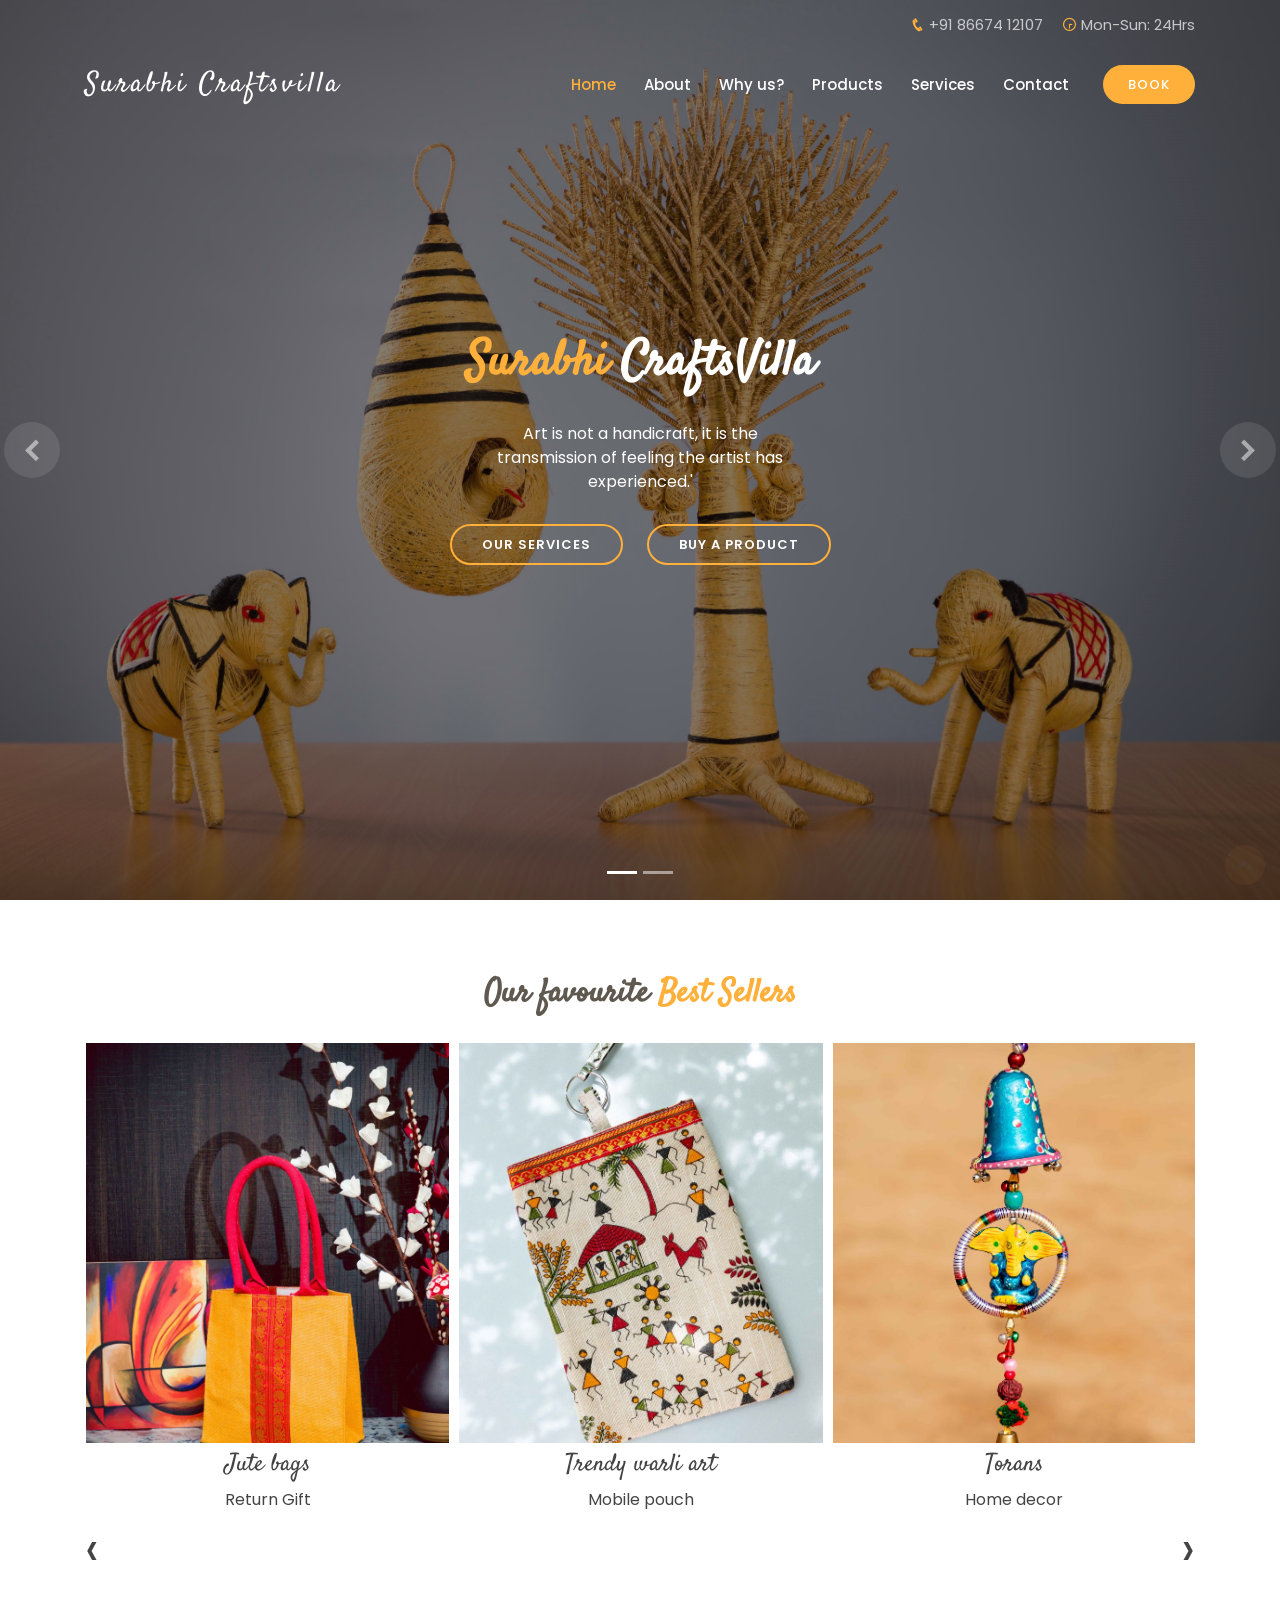
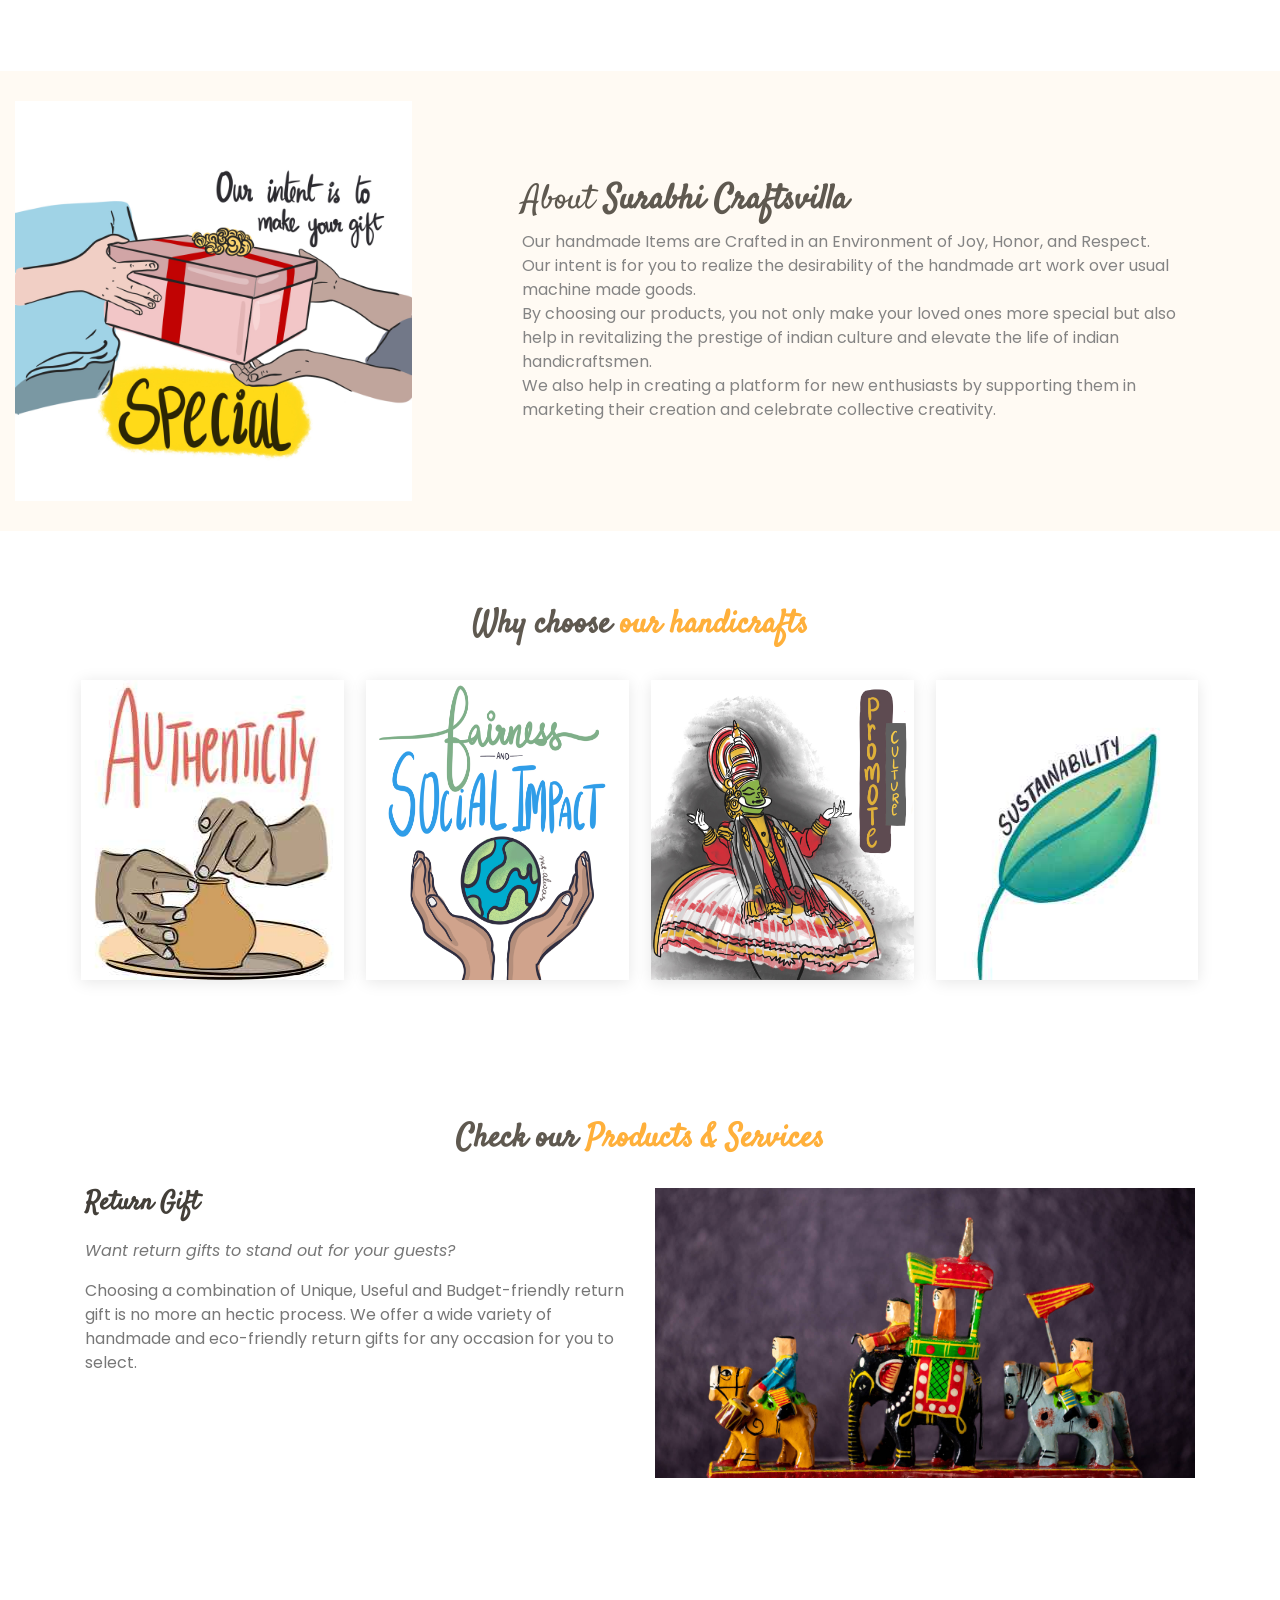
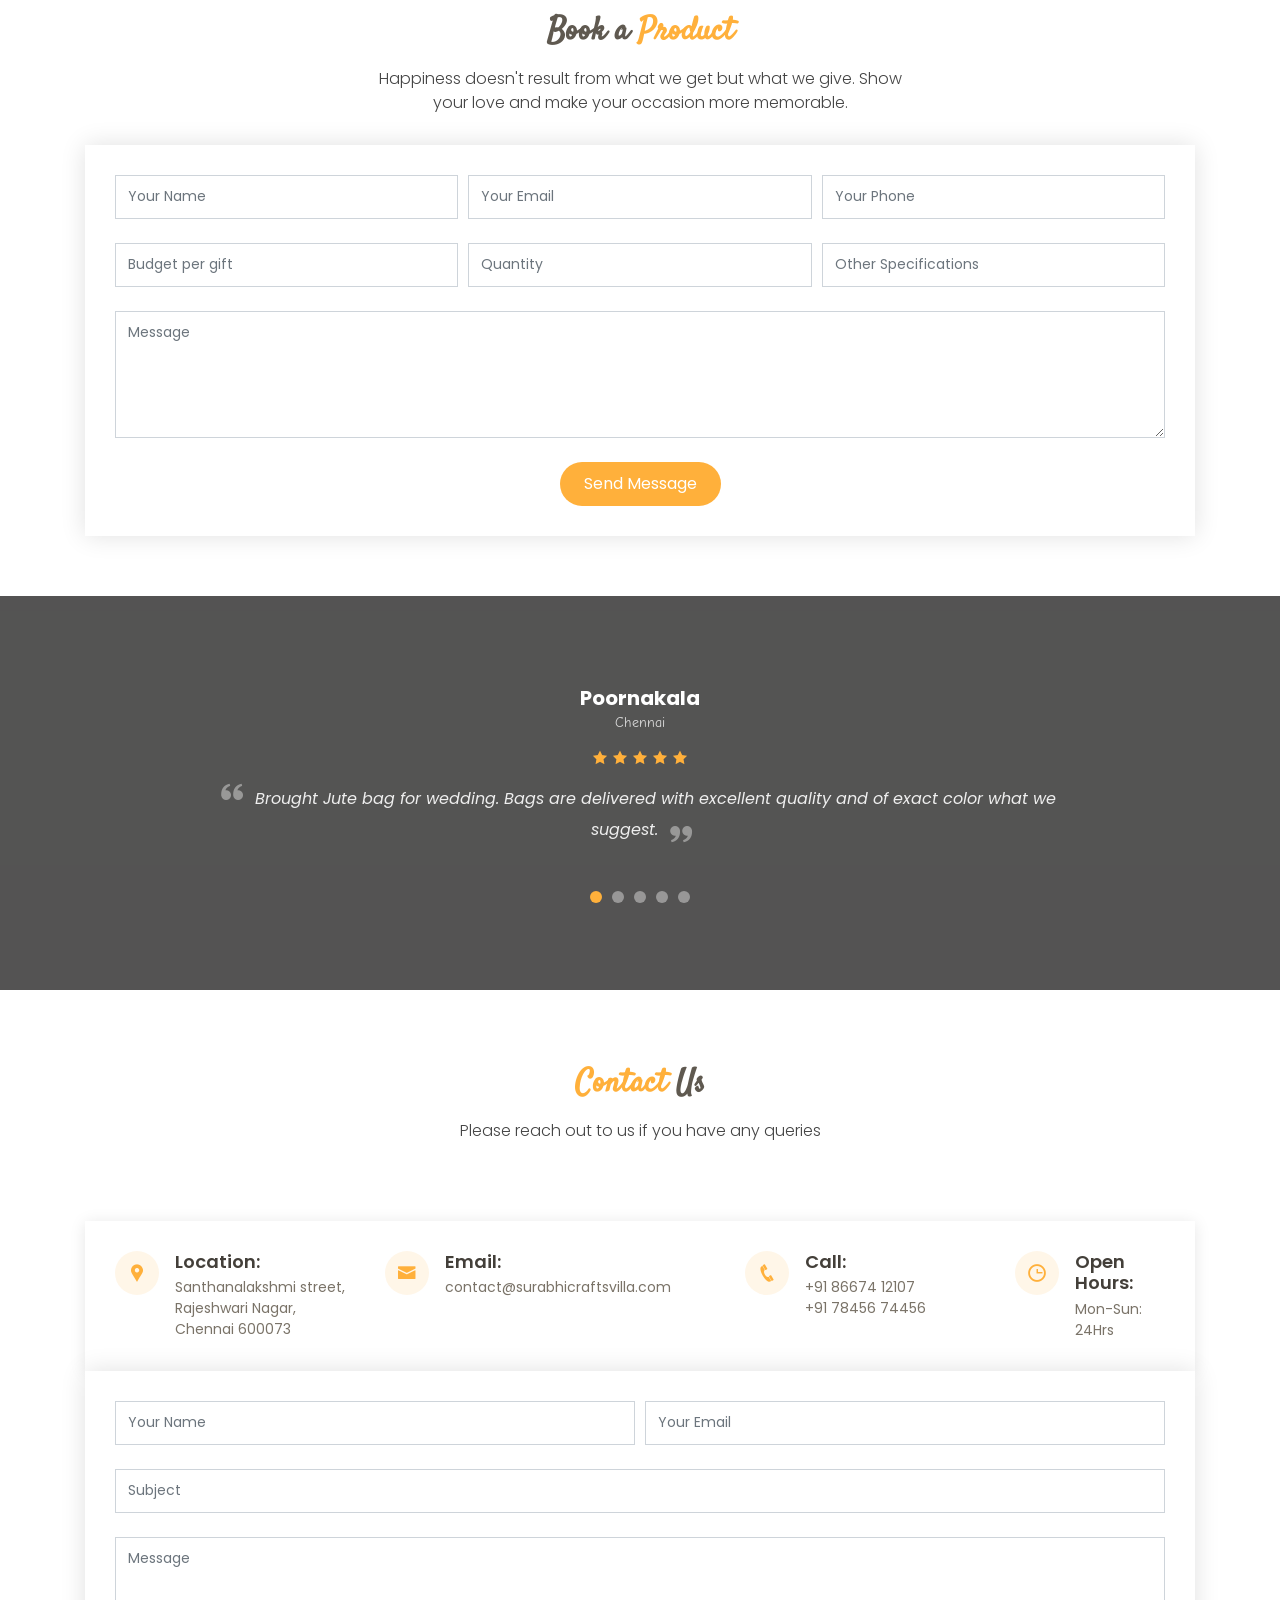
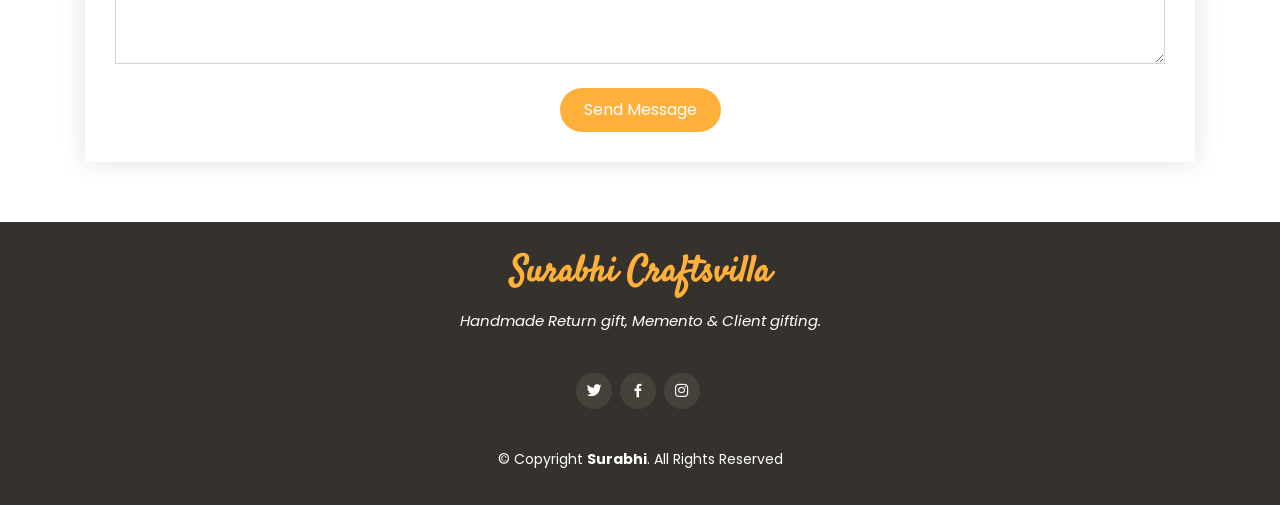
==== commit 35cb8bd8: "Minimum item 3 in Slider" ====
--- a/index.html
+++ b/index.html
@@ -180,8 +180,7 @@
                     </div>
                 </div>
                 <div class="member">
-                    <div class="pic"><img src="assets/img/featured/image6.jpg" class="img-fluid img-featured"
-                                          alt=""></div>
+                    <div class="pic"><img src="assets/img/featured/image6.jpg" class="img-fluid img-featured" style="object-position: 74%;" alt=""></div>
                     <div class="member-info">
                         <h4>Floating candles</h4>
                         <span>Decorative</span>
--- a/assets/css/style.css
+++ b/assets/css/style.css
@@ -1777,7 +1777,6 @@
 }
 
 #featured .member img {
-  min-height: 340px;
   margin-bottom: 8px;
   object-fit: cover;
 }
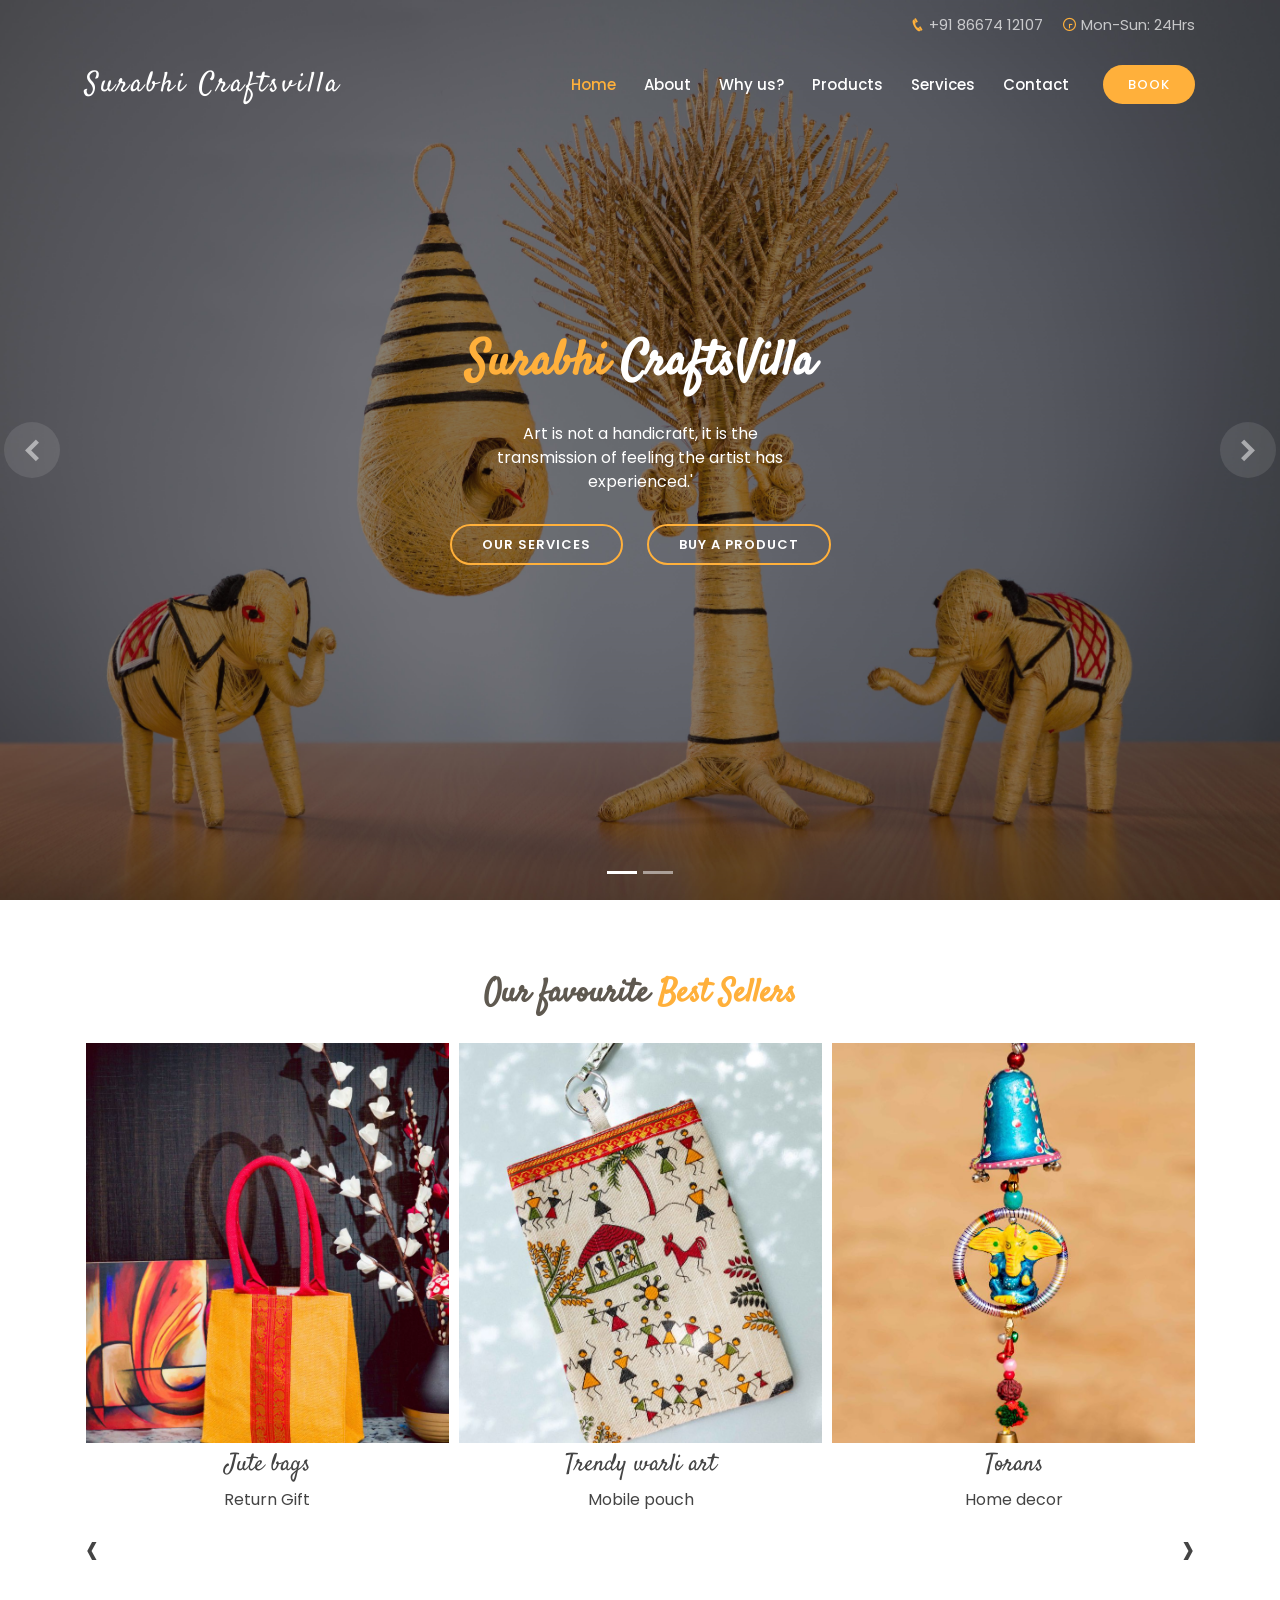
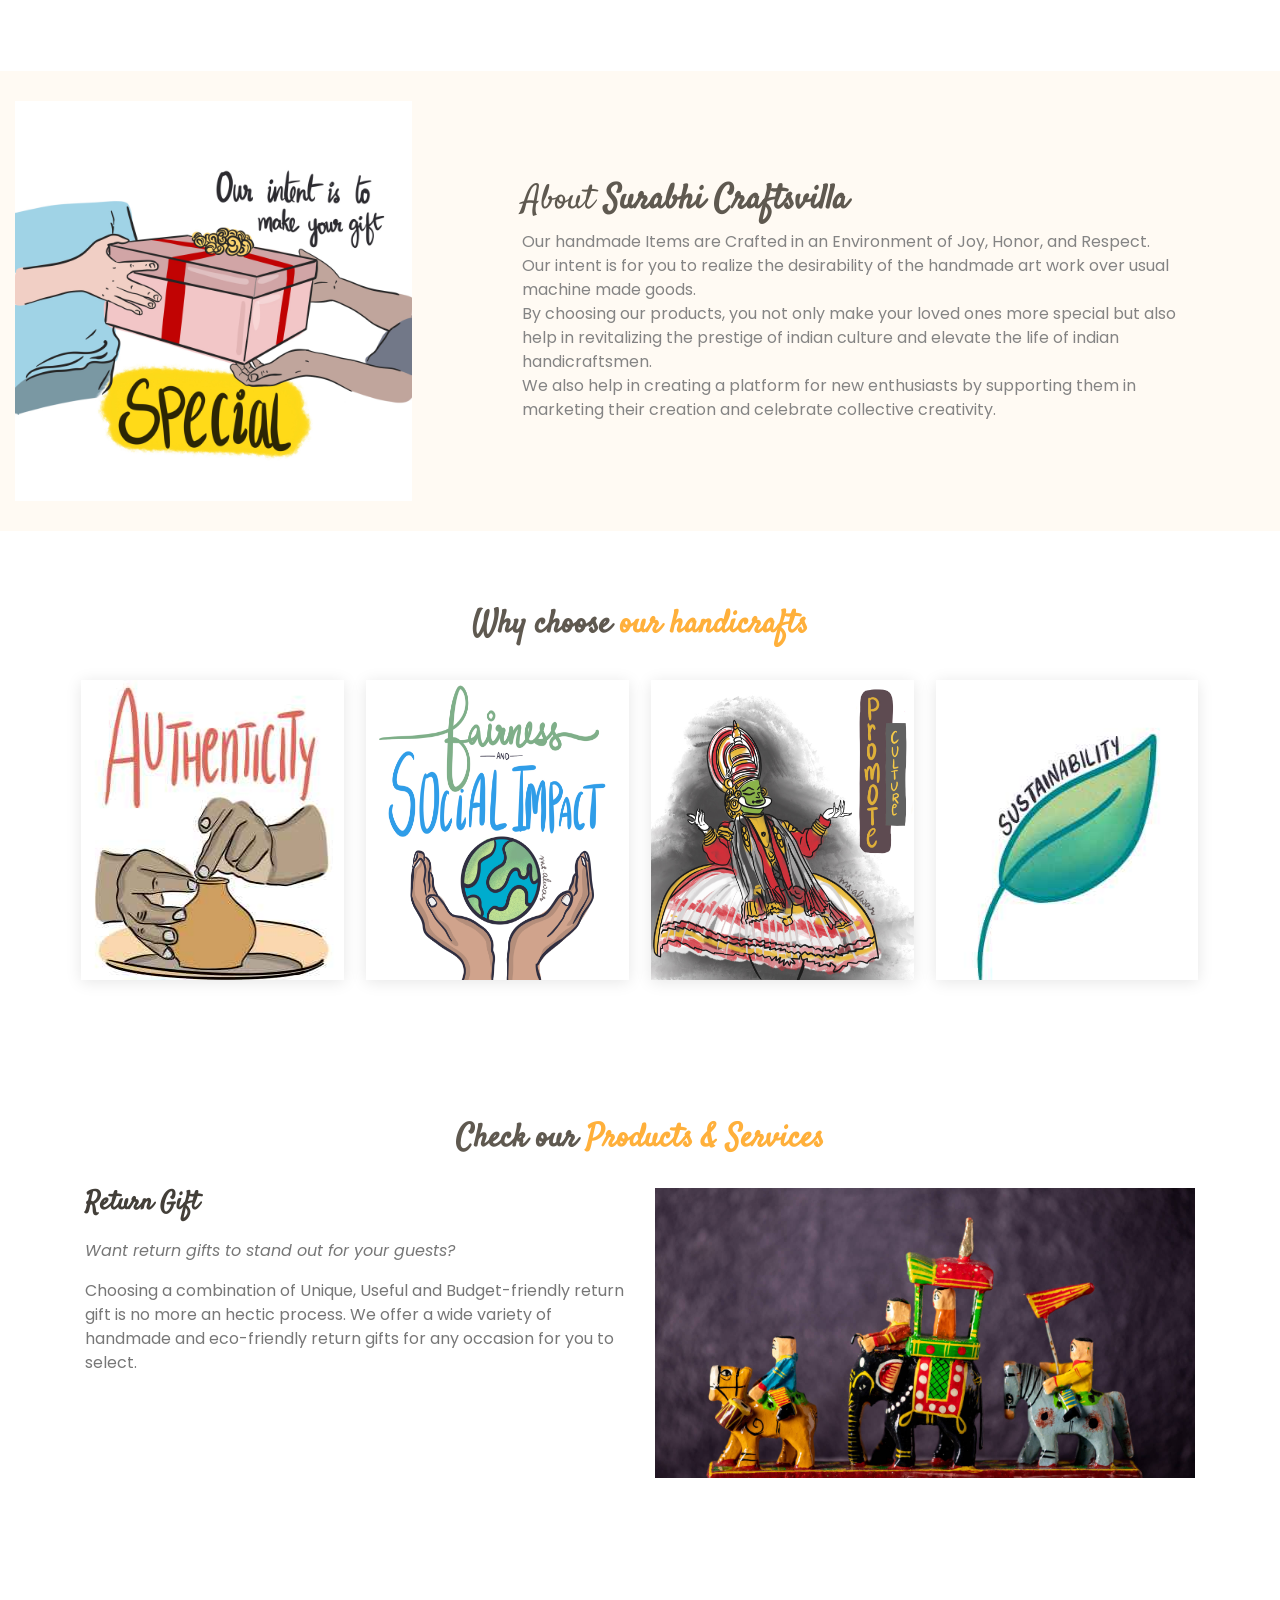
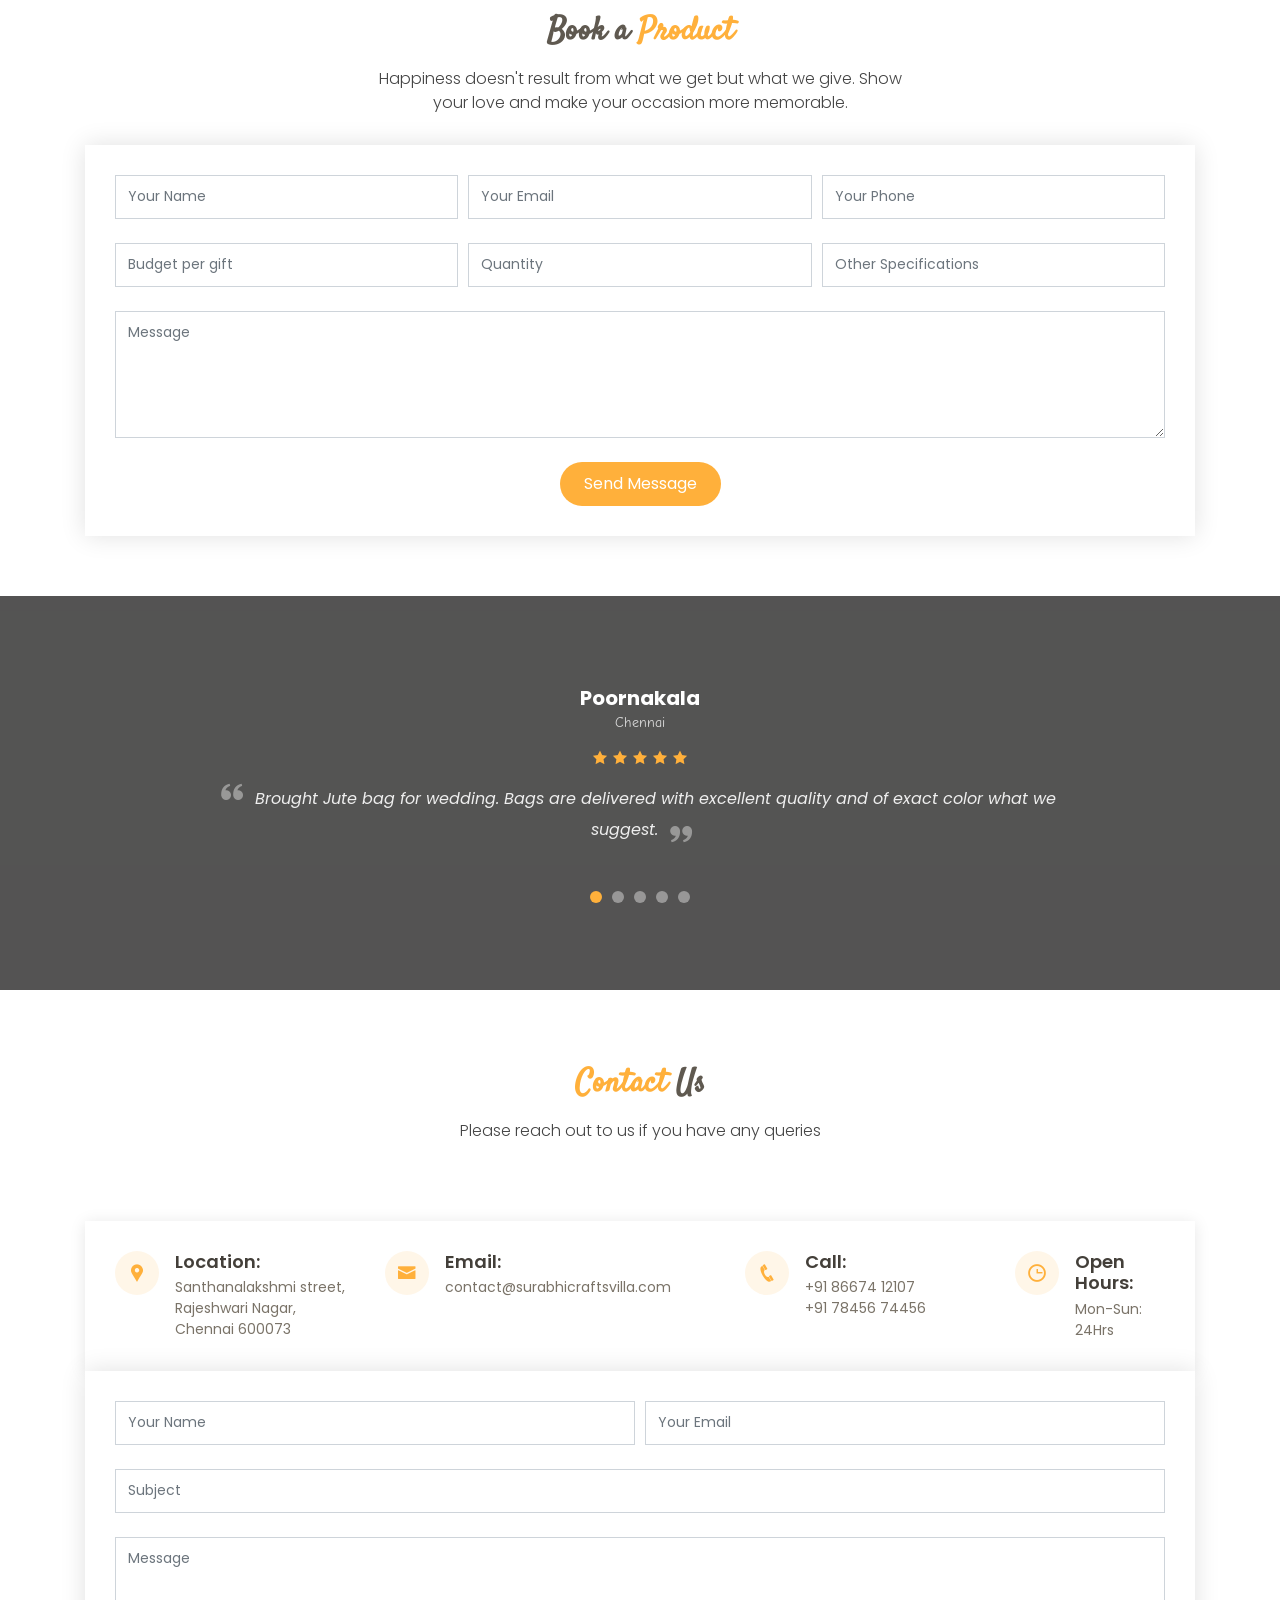
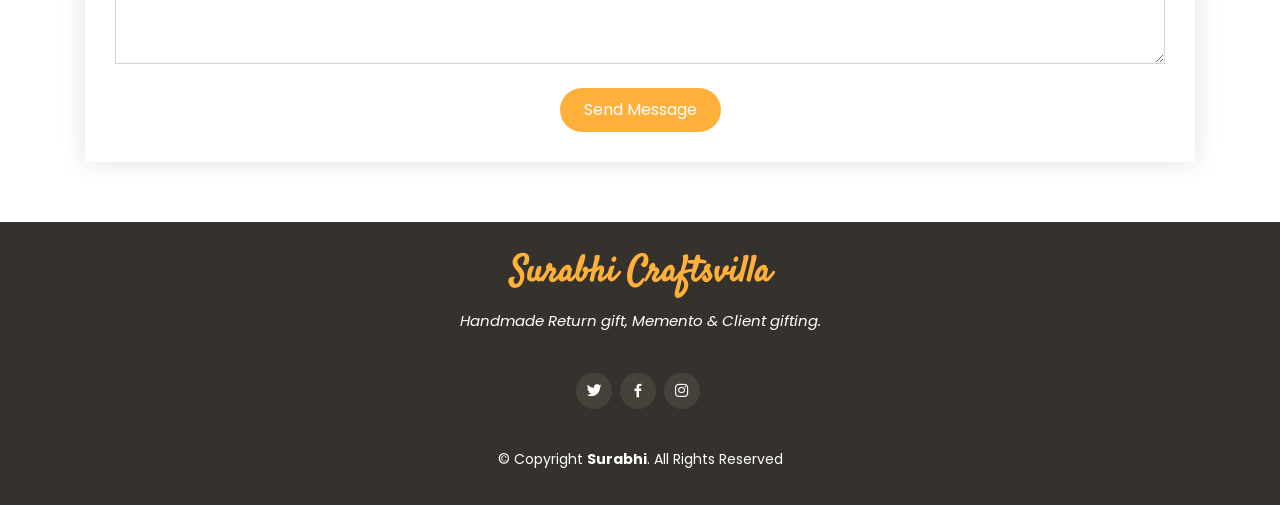
==== commit 2a5124c6: "Removed oil lamp from slider" ====
--- a/index.html
+++ b/index.html
@@ -209,14 +209,14 @@
                         <span>Return gift</span>
                     </div>
                 </div>
-                <div class="member">
+                <!-- <div class="member">
                     <div class="pic"><img src="assets/img/featured/image9.jpg" class="img-fluid img-featured"
                                           alt=""></div>
                     <div class="member-info">
                         <h4>Terracotta oil lamp</h4>
                         <span>Return gift</span>
                     </div>
-                </div>
+                </div> -->
                 <div class="member">
                     <div class="pic"><img src="assets/img/featured/image10.jpg" class="img-fluid img-featured"
                                           alt=""></div>
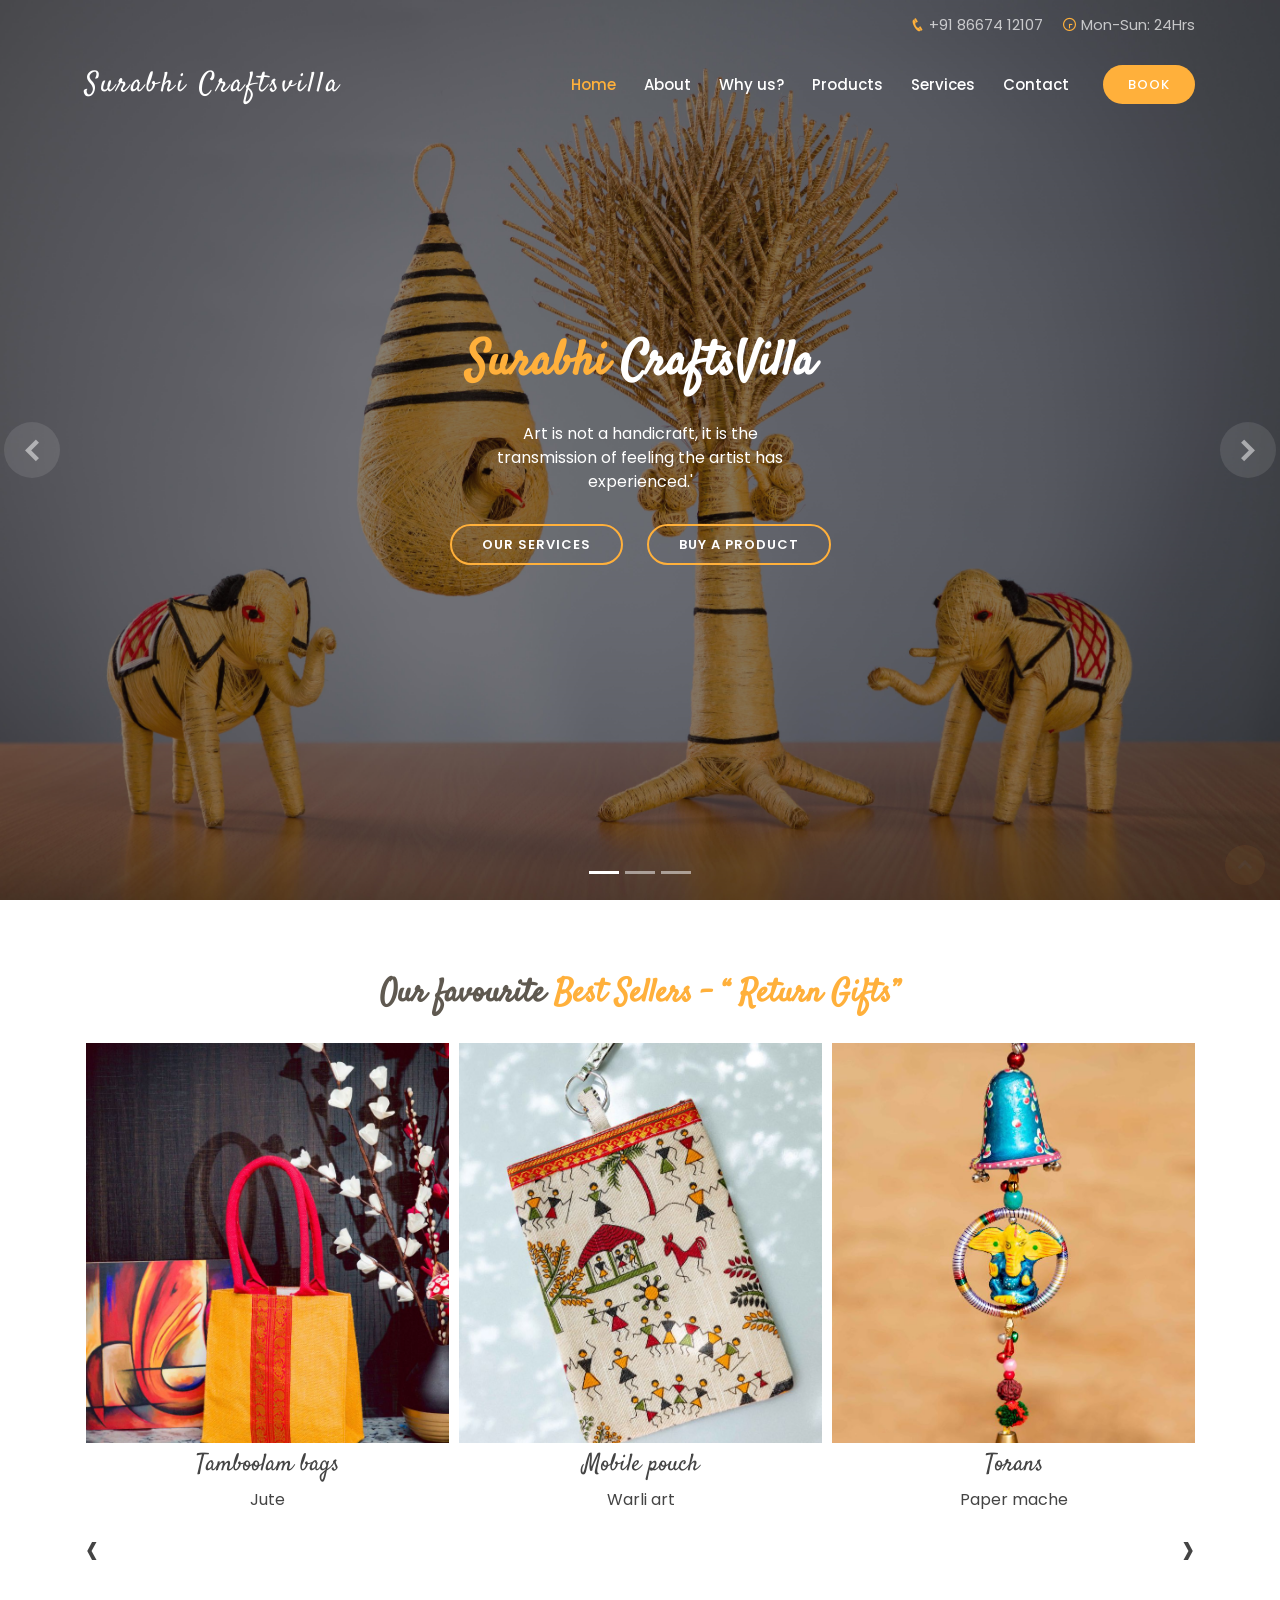
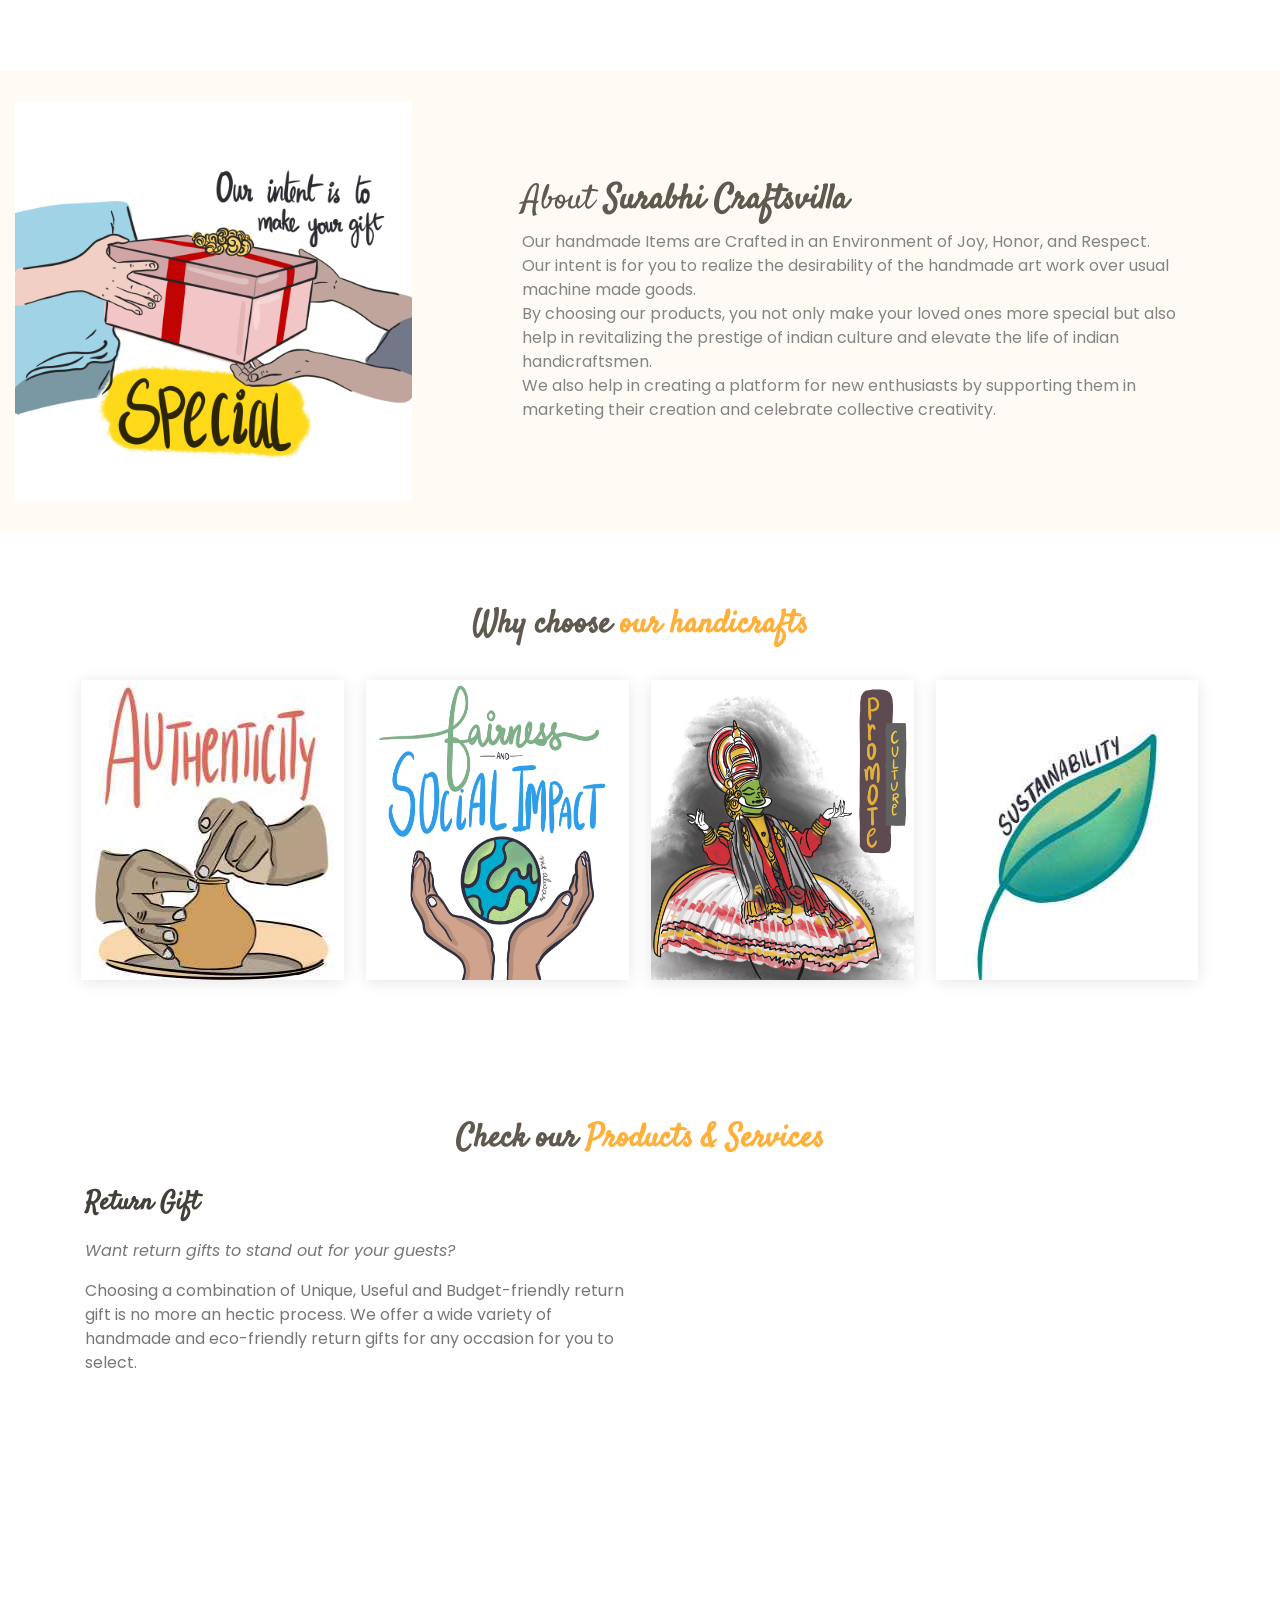
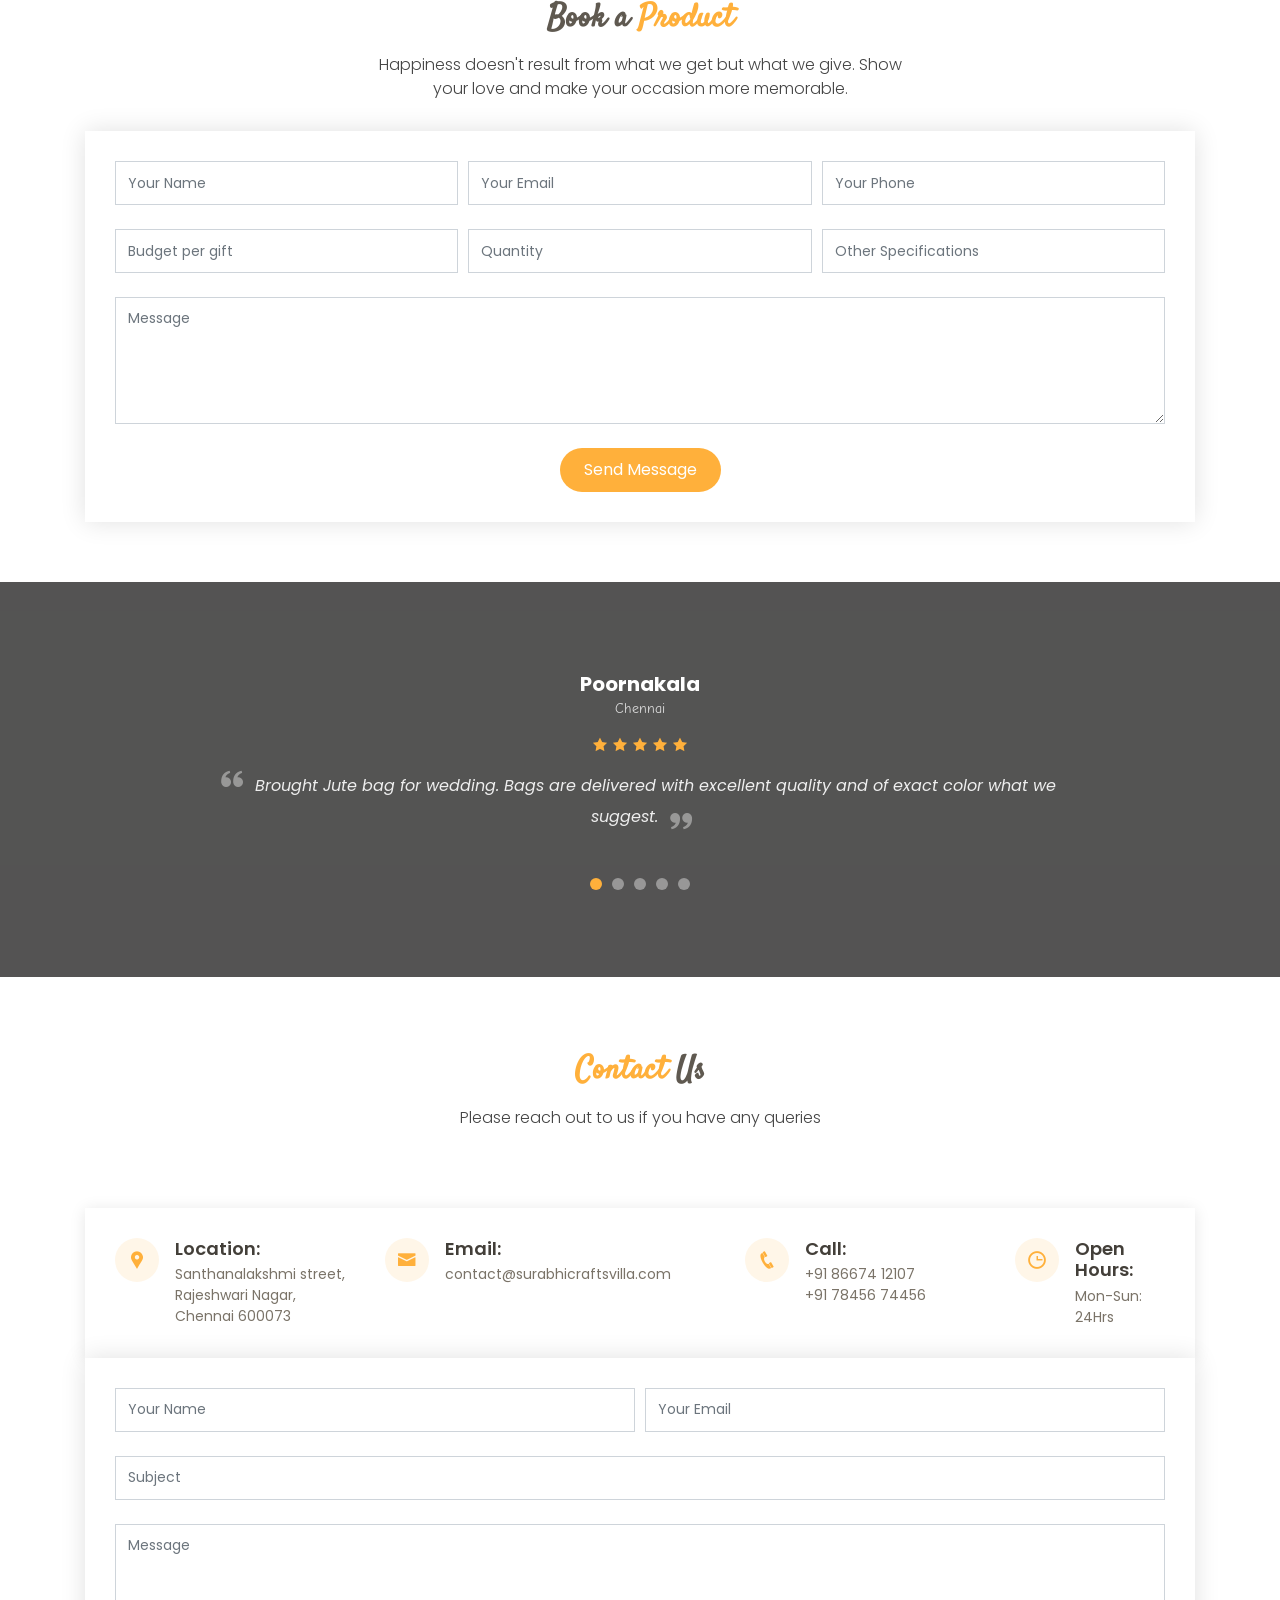
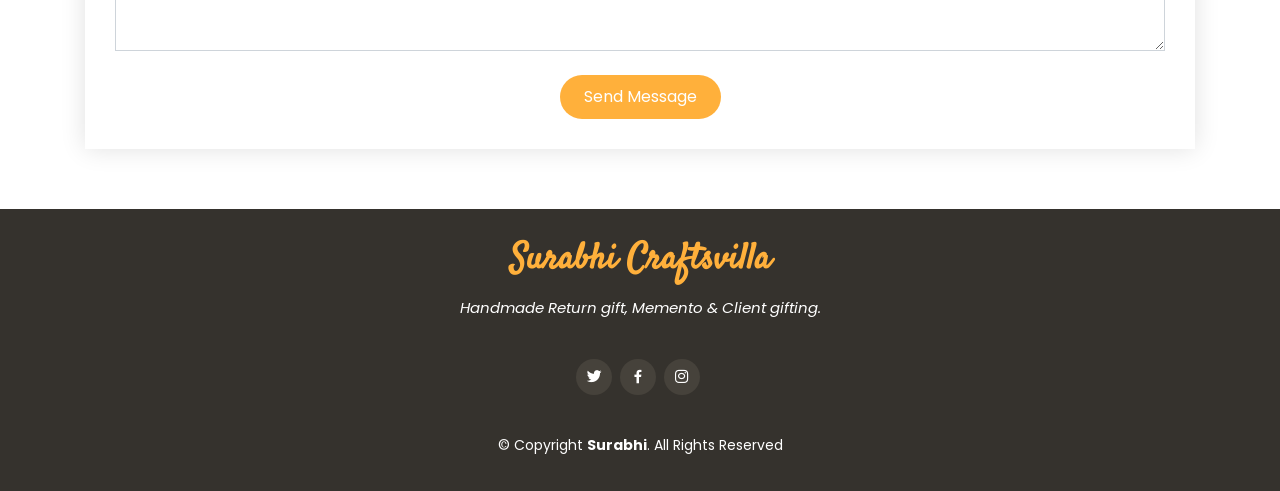
==== commit 55475e75: "Added new products amd 3rd slider" ====
--- a/index.html
+++ b/index.html
@@ -116,6 +116,22 @@
                             </div>
                         </div>
                     </div>
+
+                    <!-- Slide 3 -->
+                    <div class="carousel-item slide3">
+                        <div class="carousel-background"><img src="assets/img/slide/slide-3.jpg" alt=""></div>
+                        <div class="carousel-container">
+                            <div class="carousel-content">
+                                <!--                <h2 class="animated fadeInDown">Sequi ea ut et est quaerat</h2>-->
+                                <p class="animated fadeInUp">Craft-centered education creates a balance between theory and
+                                    monotonous learning through creative stimulation and self-expression.</p>
+                                <div>
+                                    <a href="#services" class="btn-menu animated fadeIn scrollto">Our Services</a>
+                                    <a href="#book-a-product" class="btn-book animated fadeIn scrollto">Buy a Product</a>
+                                </div>
+                            </div>
+                        </div>
+                    </div>                    
     
                 </div>
     
@@ -141,7 +157,7 @@
         <div class="container">
 
             <div class="section-title">
-                <h2>Our favourite <span>Best Sellers</span></h2>
+                <h2>Our favourite <span>Best Sellers - <q> Return Gifts</q></span></h2>
                 <!--<p>Ut possimus qui ut temporibus culpa velit eveniet modi omnis est adipisci expedita at voluptas atque
                     vitae autem.</p>-->
             </div>
@@ -151,16 +167,16 @@
                     <div class="pic"><img src="assets/img/featured/image1.jpg" class="img-fluid img-featured" alt="">
                     </div>
                     <div class="member-info">
-                        <h4>Jute bags</h4>
-                        <span>Return Gift</span>
+                        <h4>Tamboolam bags</h4>
+                        <span>Jute</span>
                     </div>
                 </div>
                 <div class="member">
                     <div class="pic"><img src="assets/img/featured/image2.jpg" class="img-fluid img-featured" alt="">
                     </div>
                     <div class="member-info">
-                        <h4>Trendy warli art</h4>
-                        <span>Mobile pouch</span>
+                        <h4>Mobile pouch</h4>
+                        <span>Warli art</span>
                     </div>
                 </div>
                 <div class="member">
@@ -168,22 +184,22 @@
                     </div>
                     <div class="member-info">
                         <h4>Torans</h4>
-                        <span>Home decor</span>
+                        <span>Paper mache</span>
                     </div>
                 </div>
                 <div class="member">
                     <div class="pic"><img src="assets/img/featured/image5.jpg" class="img-fluid img-featured"
                                           alt=""></div>
                     <div class="member-info">
-                        <h4>Wooden toys</h4>
-                        <span>Return gift </span>
+                        <h4>Toys</h4>
+                        <span>Woods</span>
                     </div>
                 </div>
                 <div class="member">
                     <div class="pic"><img src="assets/img/featured/image6.jpg" class="img-fluid img-featured" style="object-position: 74%;" alt=""></div>
                     <div class="member-info">
                         <h4>Floating candles</h4>
-                        <span>Decorative</span>
+                        <span>TBD</span>
                     </div>
                 </div>
                 <div class="member">
@@ -191,22 +207,22 @@
                                           alt=""></div>
                     <div class="member-info">
                         <h4>Bangle box</h4>
-                        <span>Decorative</span>
+                        <span>Fabric</span>
                     </div>
                 </div>
                 <div class="member">
                     <div class="pic"><img src="assets/img/featured/image4.jpg" class="img-fluid img-featured" style="object-position: 27%;"
                                           alt=""></div>
                     <div class="member-info">
-                        <h4>Kum kum holder / Earring jewel box</h4>
-                        <span>Decorative accessories</span>
+                        <h4>Kum kum holder</h4>
+                        <span>Lac</span>
                     </div>
                 </div>
                 <div class="member">
                     <div class="pic"><img src="assets/img/featured/image8.jpg" class="img-fluid img-featured" style="object-position: 74%;" alt=""></div>
                     <div class="member-info">
-                        <h4>Palm leaf Box</h4>
-                        <span>Return gift</span>
+                        <h4>Multipurpose box</h4>
+                        <span>Palm leaf</span>
                     </div>
                 </div>
                 <!-- <div class="member">
@@ -221,8 +237,8 @@
                     <div class="pic"><img src="assets/img/featured/image10.jpg" class="img-fluid img-featured"
                                           alt=""></div>
                     <div class="member-info">
-                        <h4>Tamboolam bag!</h4>
-                        <span>Return gift</span>
+                        <h4>Key hanger</h4>
+                        <span>Wood and gemstone painting</span>
                     </div>
                 </div>
                 <div class="member">
@@ -230,7 +246,7 @@
                                           alt=""></div>
                     <div class="member-info">
                         <h4>Pocket Mirror</h4>
-                        <span>Decorative</span>
+                        <span>Lac</span>
                     </div>
                 </div>
 
@@ -403,7 +419,8 @@
                                         return gifts for any occasion for you to select.</p>
                                 </div>
                                 <div class="col-lg-6 text-center order-1 order-lg-2">
-                                    <img src="assets/img/slide-1.jpg" alt="" class="img-fluid">
+                                    <!-- <img src="assets/img/slide-1.jpg" alt="" class="img-fluid"> -->
+                                    <video class="customVideo" src="assets/heroVideo.mp4" muted autoplay loop />
                                 </div>
                             </div>
                         </div>
--- a/assets/css/style.css
+++ b/assets/css/style.css
@@ -1811,4 +1811,15 @@
 .slide2 {
   background-image: url('../../assets/img/slide/slide2.jpg');
   background-size: cover;
+}
+
+.slide3 {
+  background-image: url('../../assets/img/slide/slide-3.jpg');
+  background-size: cover;
+}
+
+.customVideo {
+  width: 100%;
+  height: 100%;
+  object-fit: cover;
 }
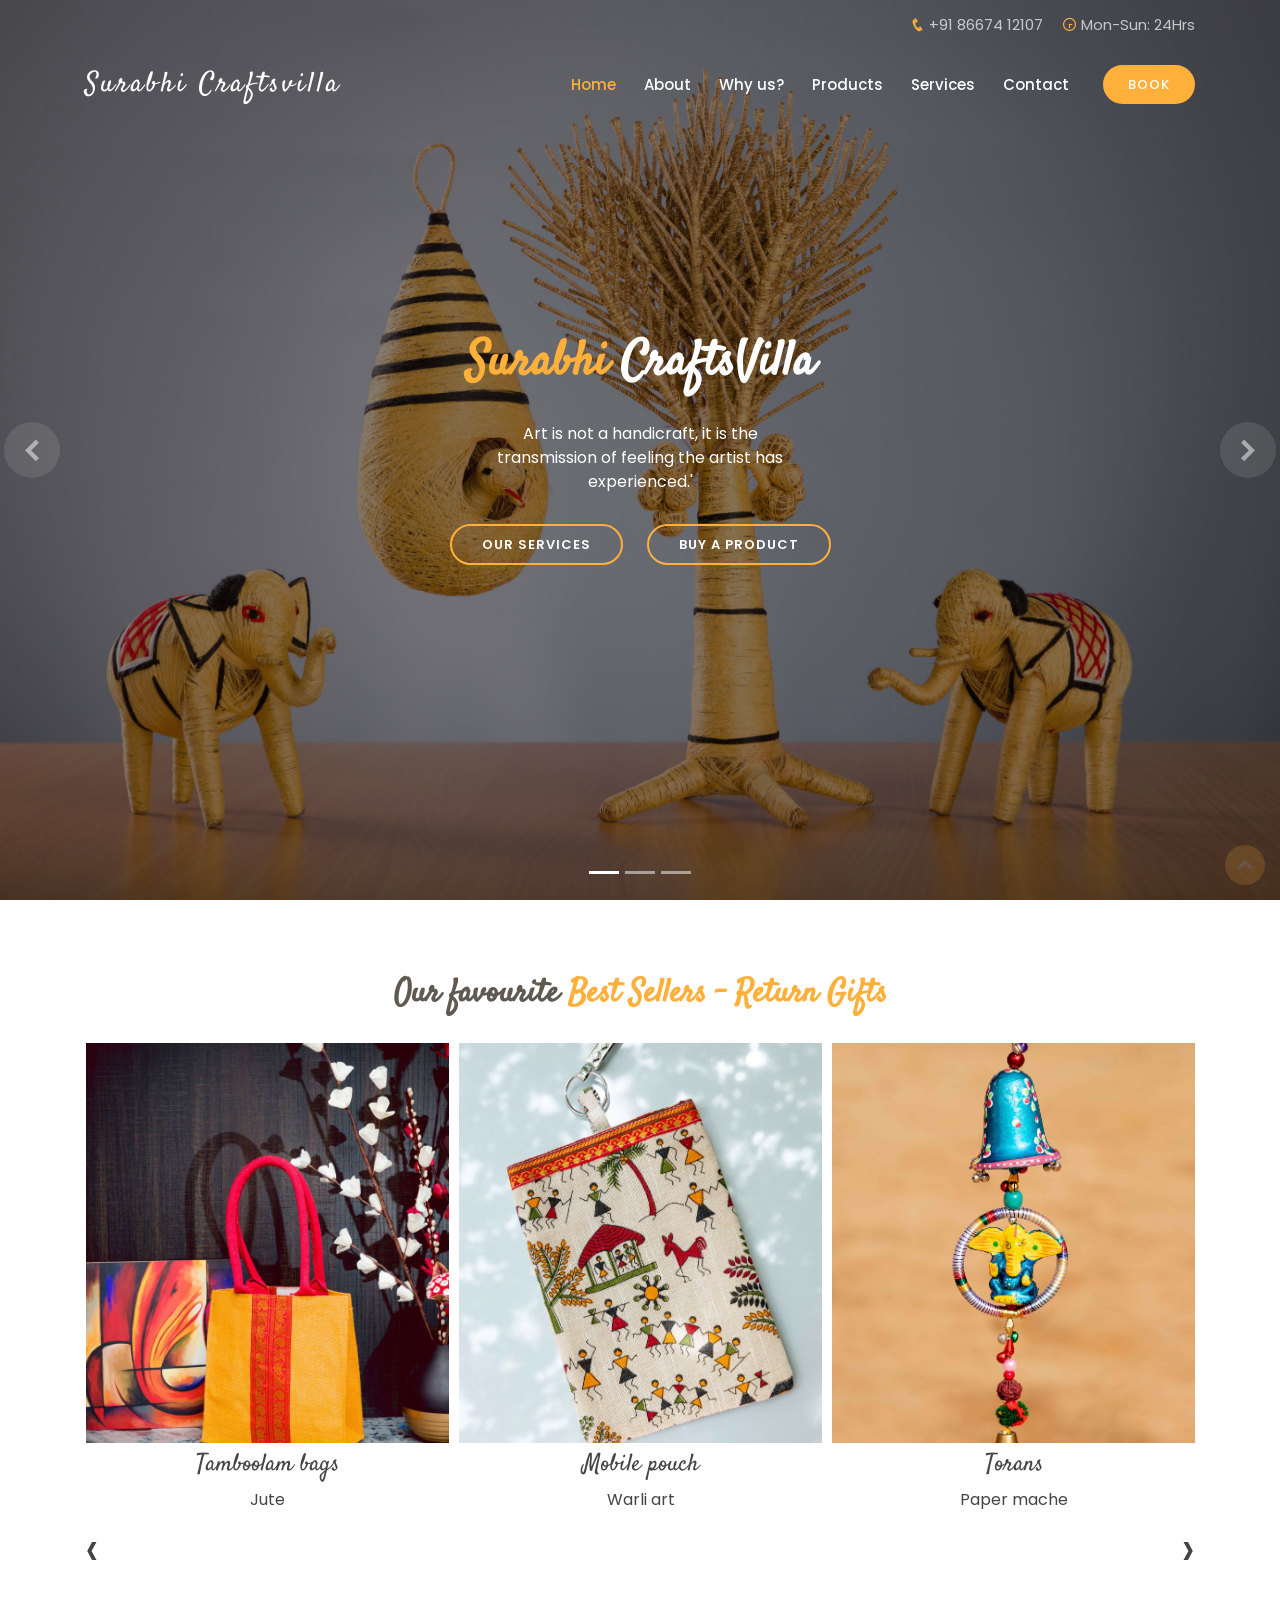
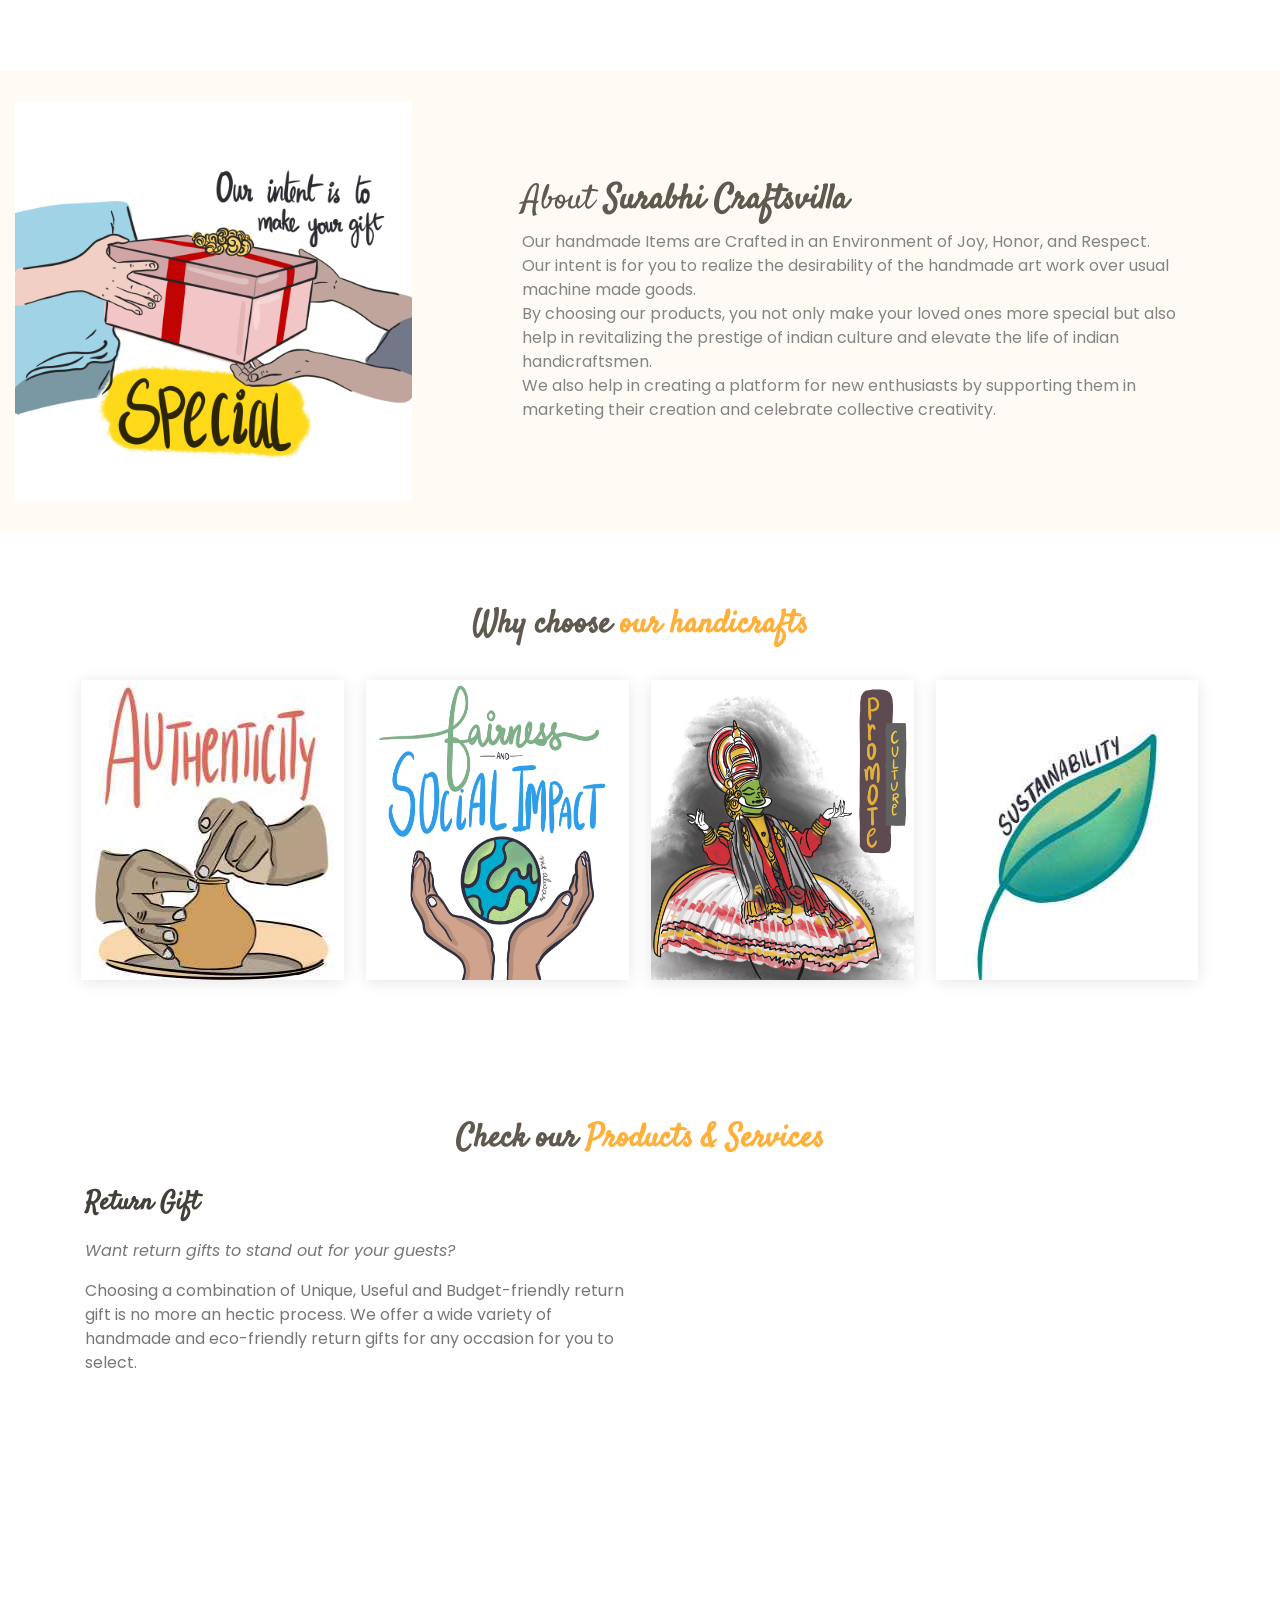
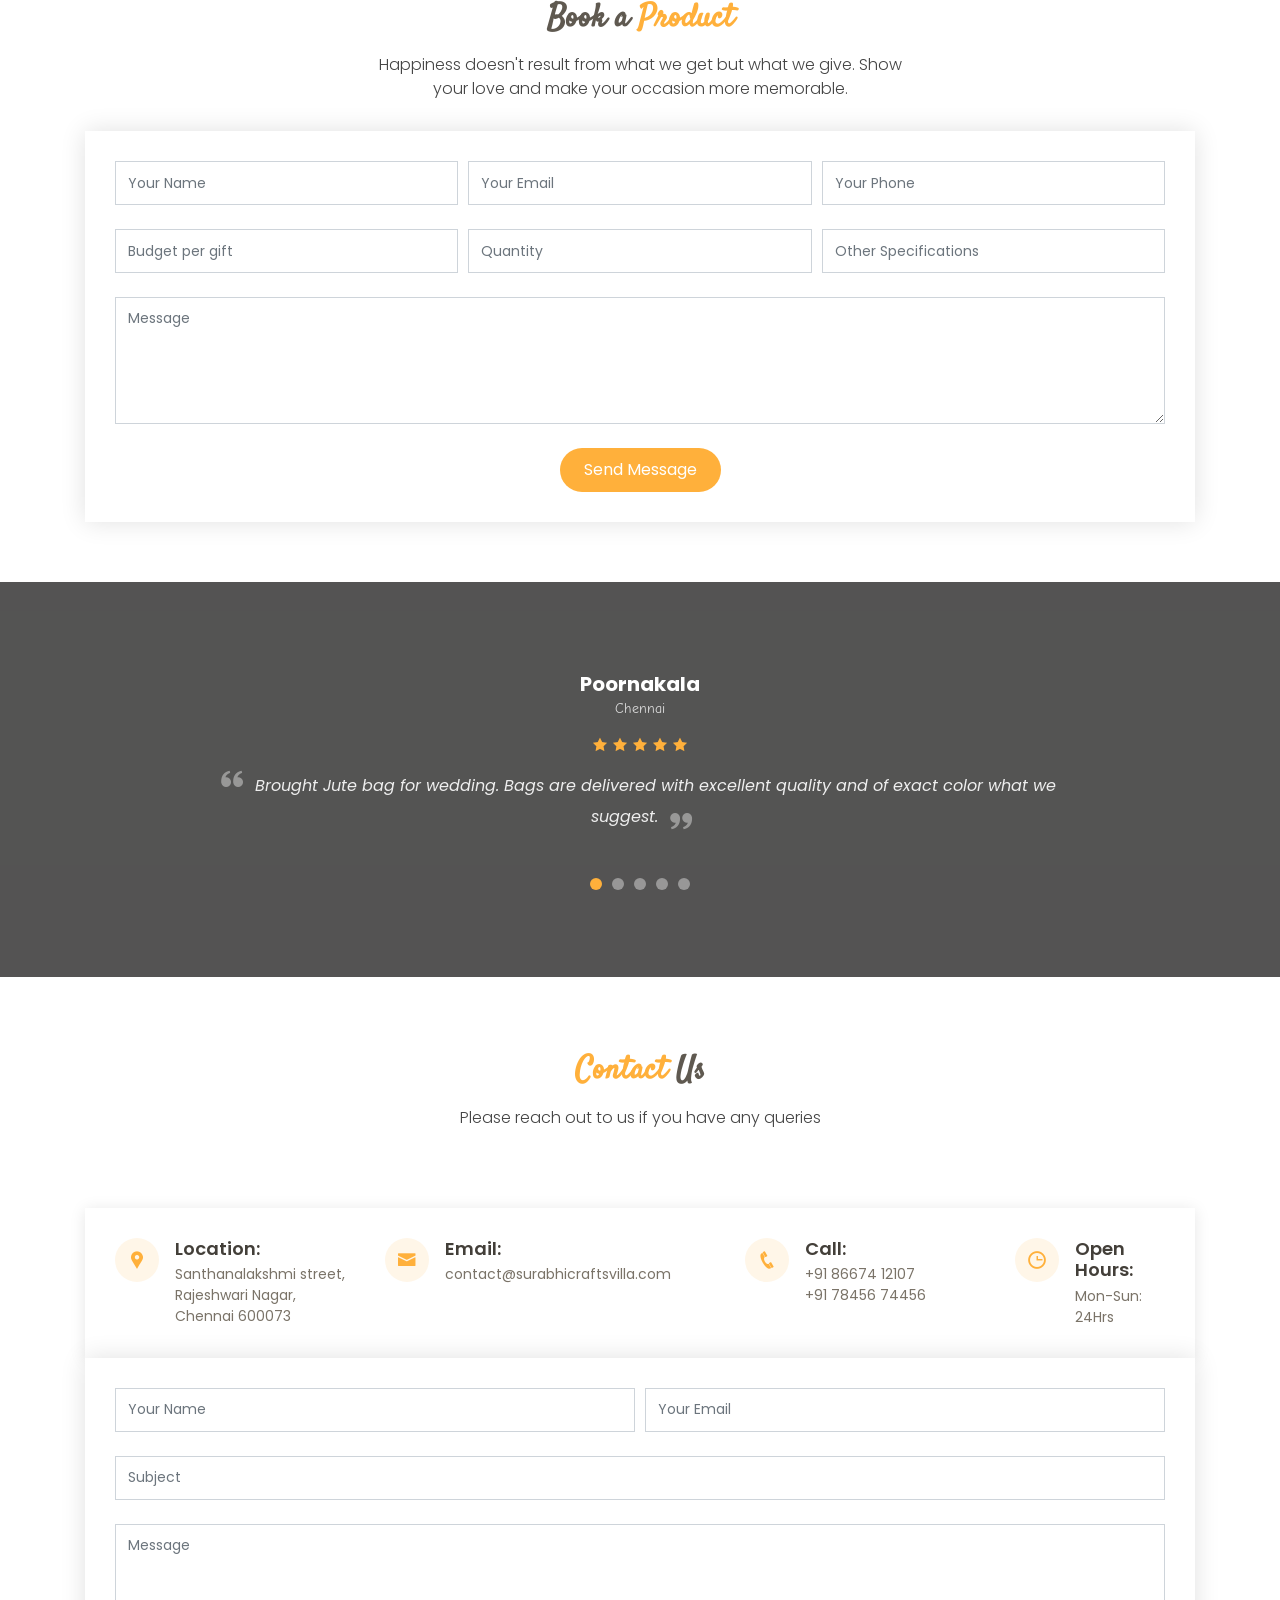
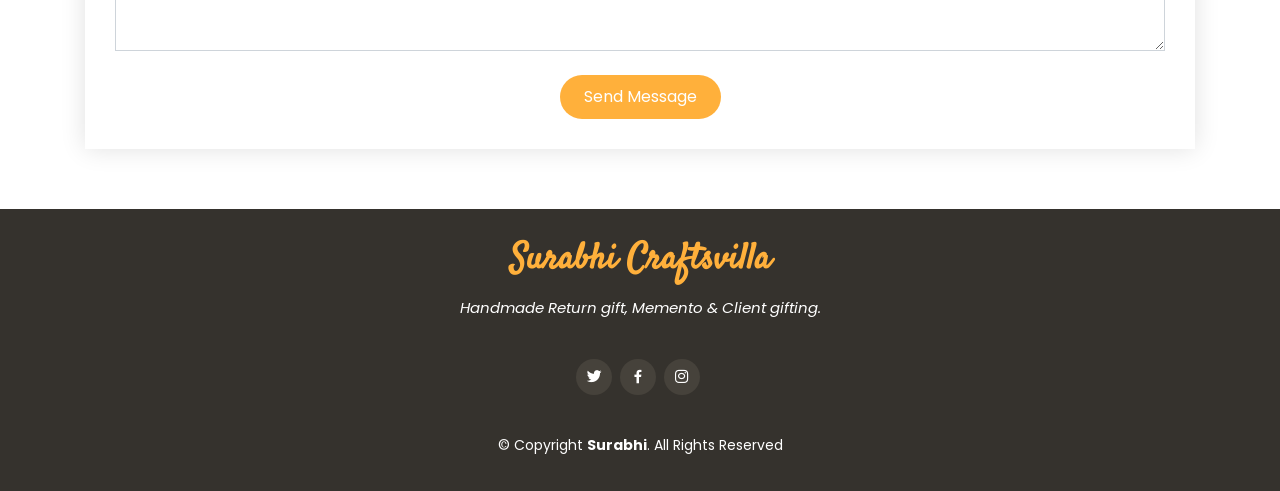
==== commit 9f004de9: "Removed <q>" ====
--- a/index.html
+++ b/index.html
@@ -157,7 +157,7 @@
         <div class="container">
 
             <div class="section-title">
-                <h2>Our favourite <span>Best Sellers - <q> Return Gifts</q></span></h2>
+                <h2>Our favourite <span>Best Sellers -  Return Gifts</span></h2>
                 <!--<p>Ut possimus qui ut temporibus culpa velit eveniet modi omnis est adipisci expedita at voluptas atque
                     vitae autem.</p>-->
             </div>
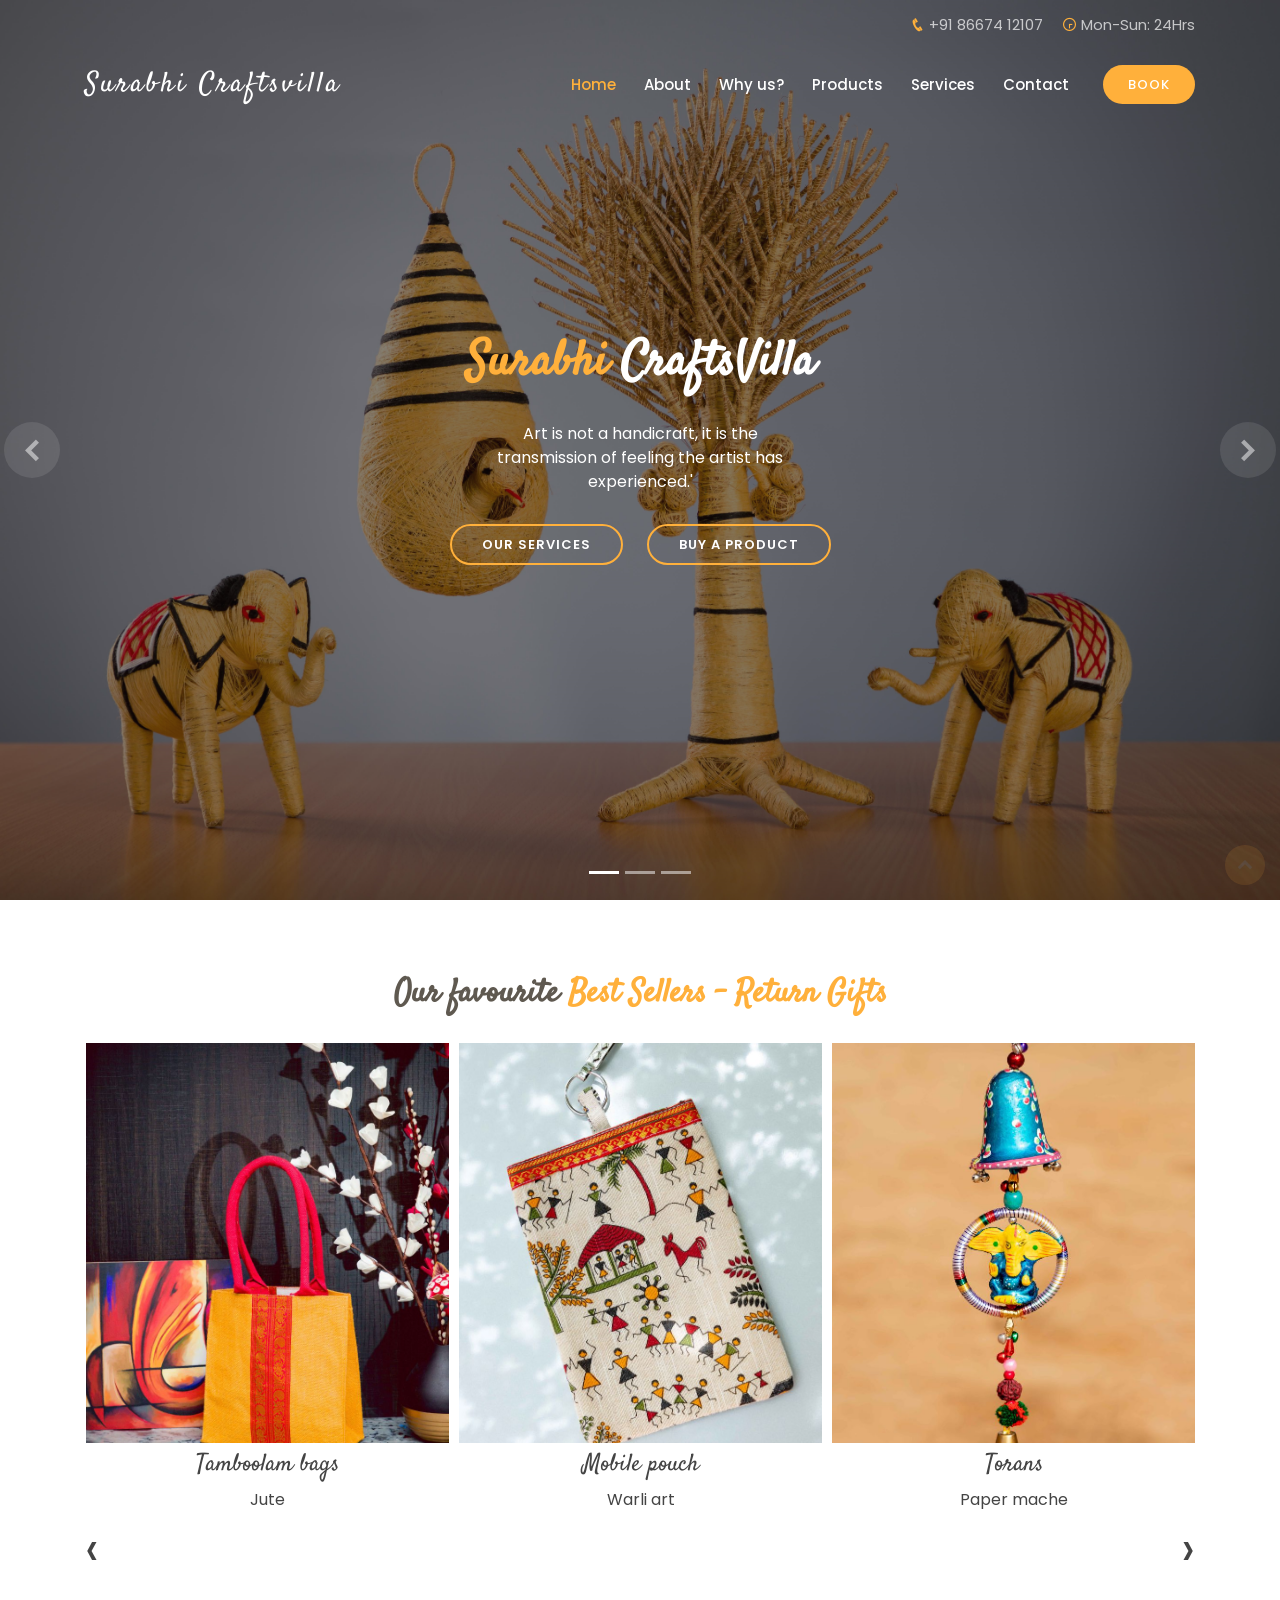
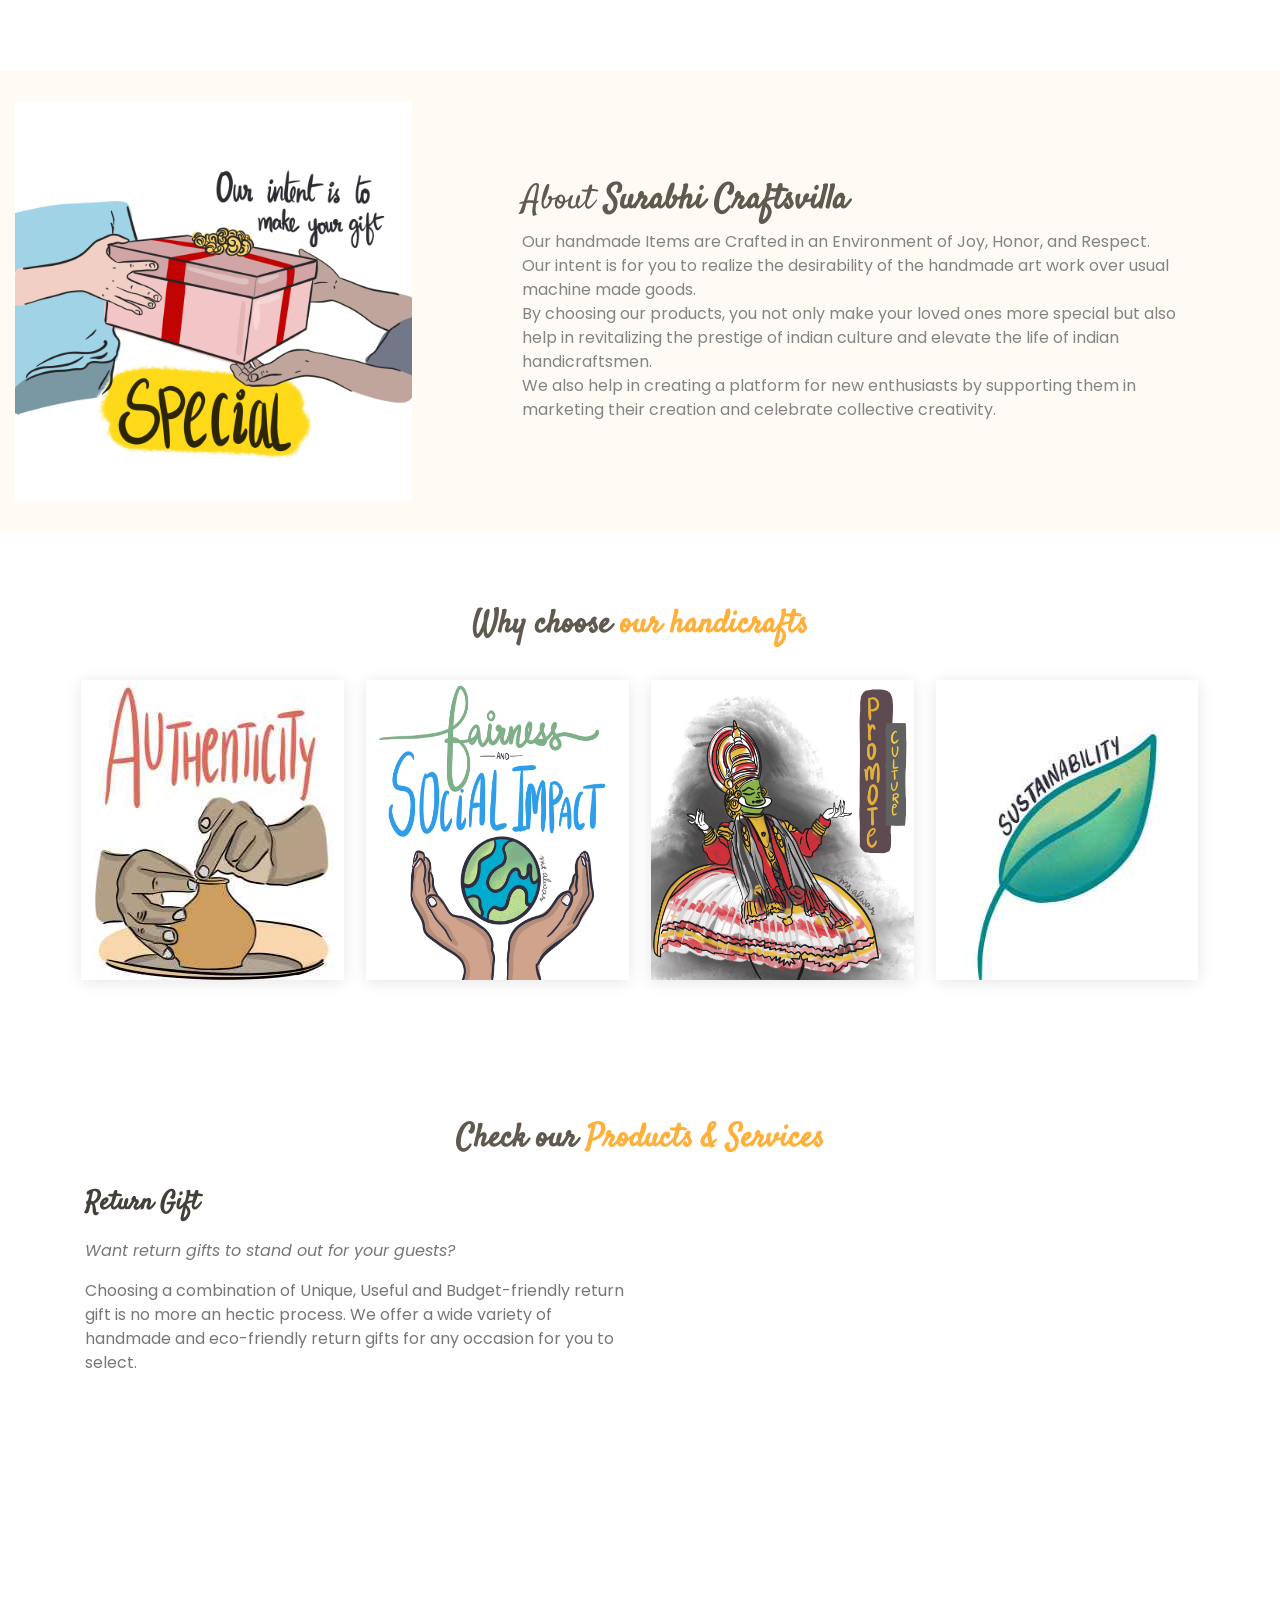
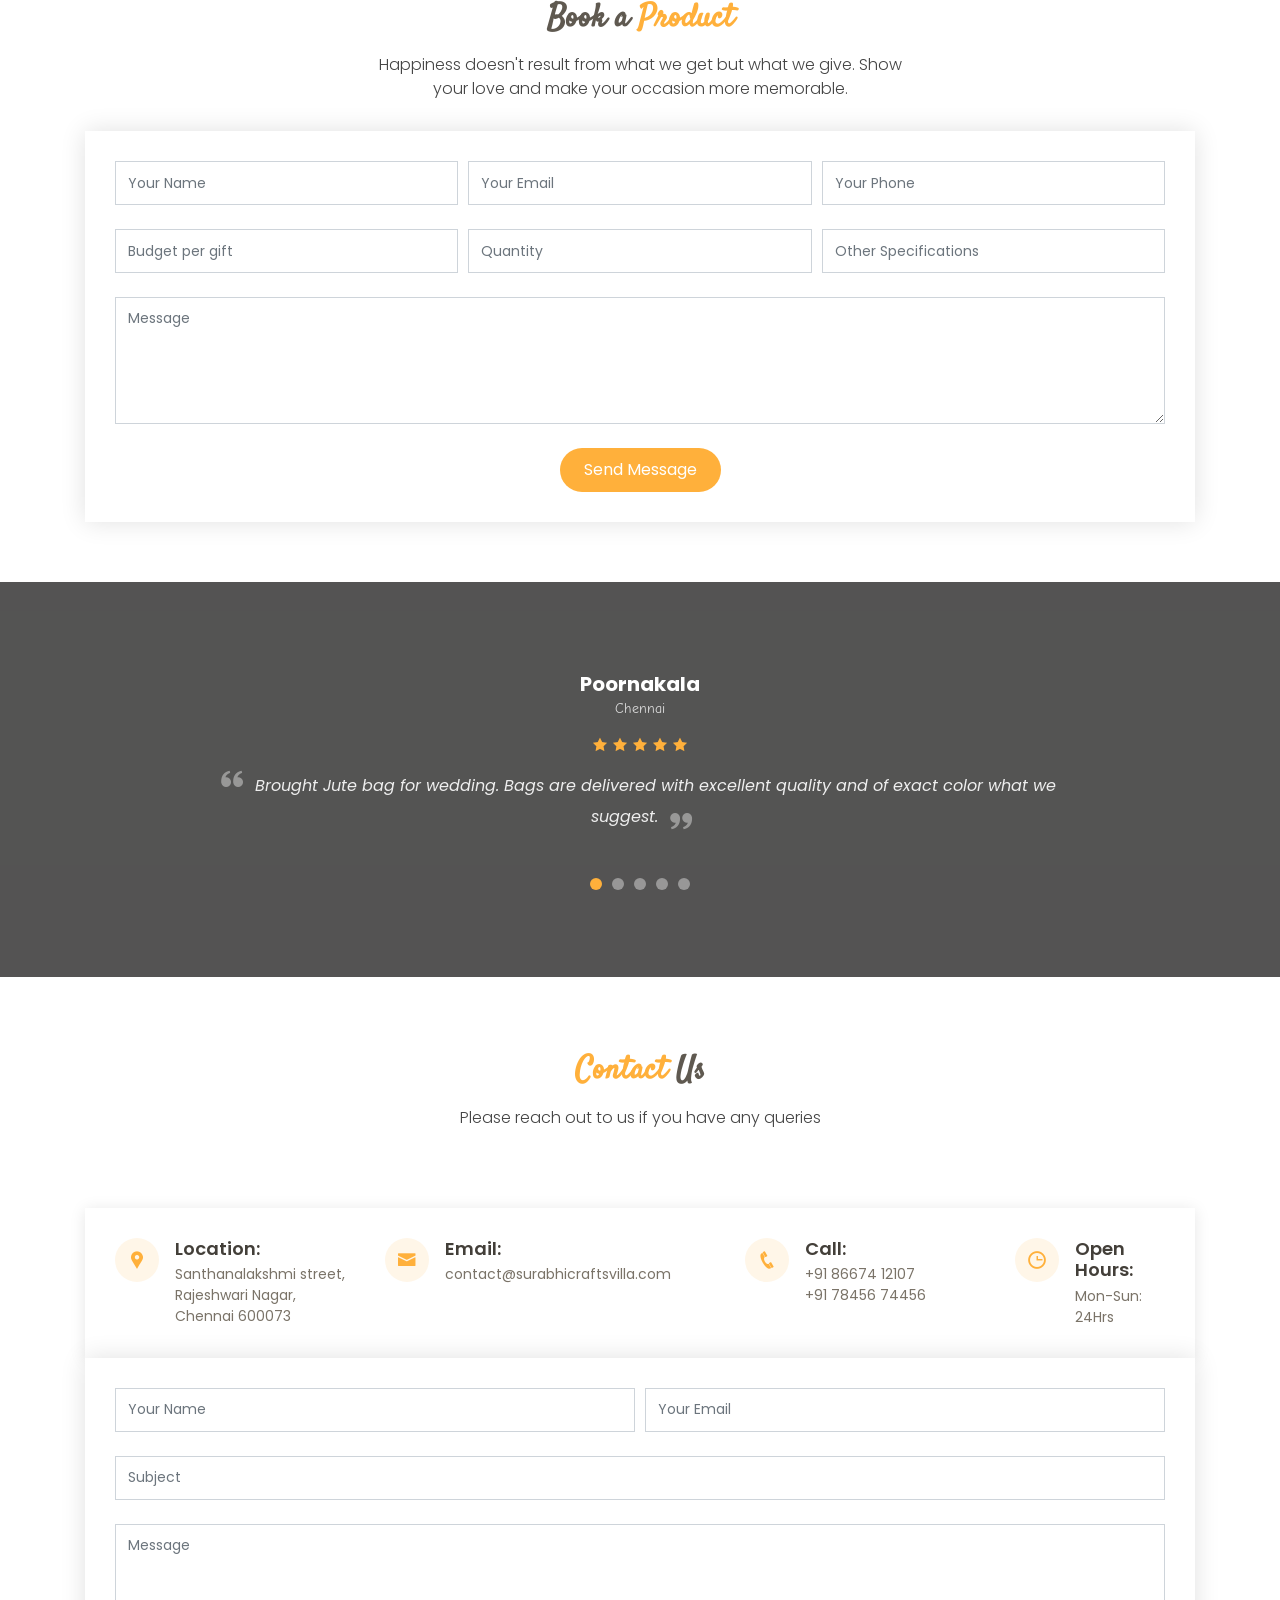
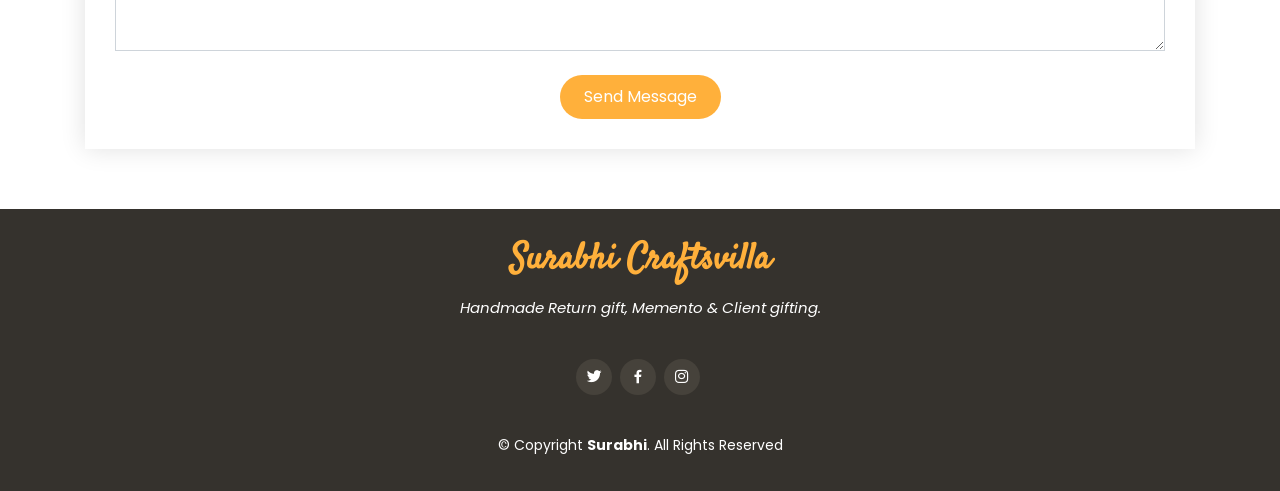
==== commit 5d6a9dc3: "Navigation in mobile mode" ====
--- a/index.html
+++ b/index.html
@@ -119,7 +119,6 @@
 
                     <!-- Slide 3 -->
                     <div class="carousel-item slide3">
-                        <div class="carousel-background"><img src="assets/img/slide/slide-3.jpg" alt=""></div>
                         <div class="carousel-container">
                             <div class="carousel-content">
                                 <!--                <h2 class="animated fadeInDown">Sequi ea ut et est quaerat</h2>-->
--- a/assets/css/style.css
+++ b/assets/css/style.css
@@ -246,7 +246,7 @@
 .mobile-nav-toggle {
   position: fixed;
   right: 15px;
-  top: 15px;
+  top: 22.5px;
   z-index: 9998;
   border: 0;
   background: none;
@@ -362,6 +362,7 @@
 .mobile-nav-active .mobile-nav {
   opacity: 1;
   visibility: visible;
+  margin-top: 25px;
 }
 
 .mobile-nav-active .mobile-nav-toggle i {
@@ -916,6 +917,16 @@
   margin-bottom: 0;
 }
 
+.specials .tab-content #tab-1 .details {
+  margin-top: 20px;
+}
+
+@media screen and (min-width: 600px) {
+  .specials .tab-content #tab-1 .details {
+    margin-top: 0px;
+  }
+}
+
 @media (max-width: 992px) {
   .specials .nav-link {
     border: 0;
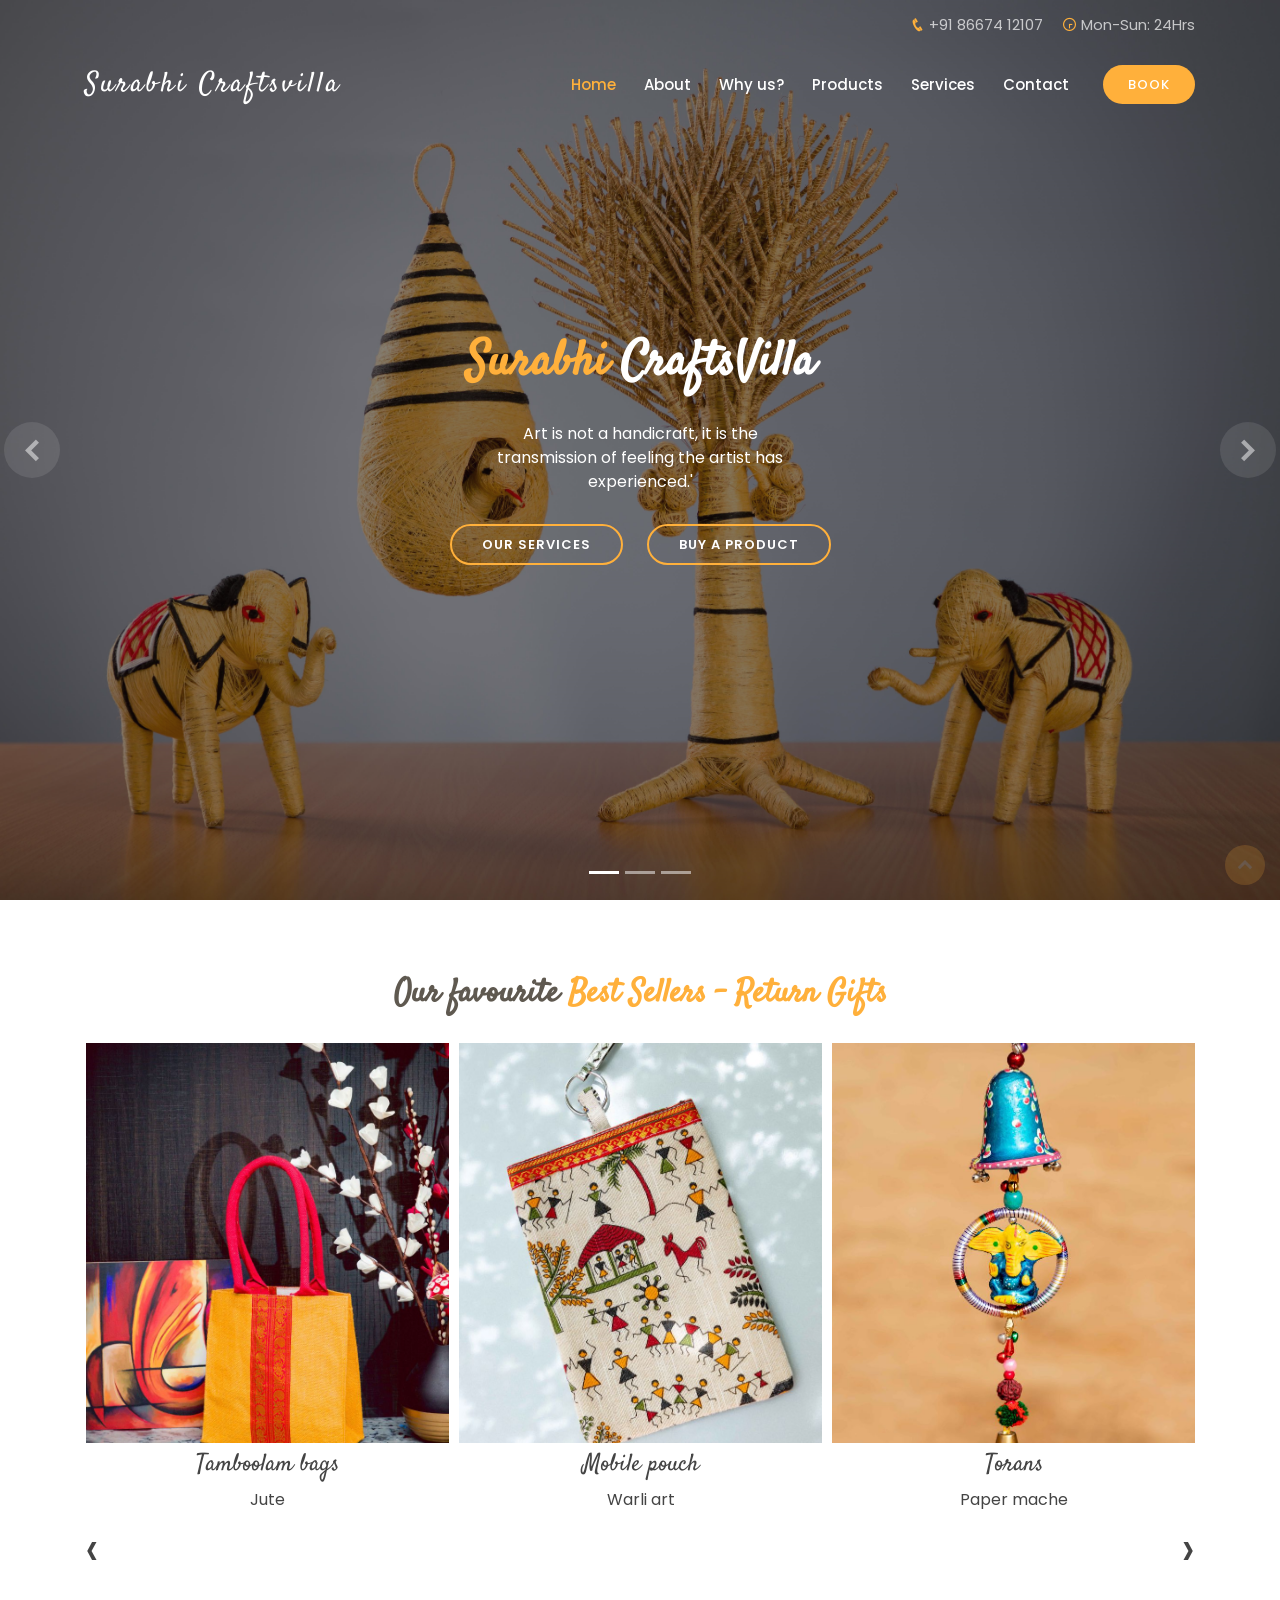
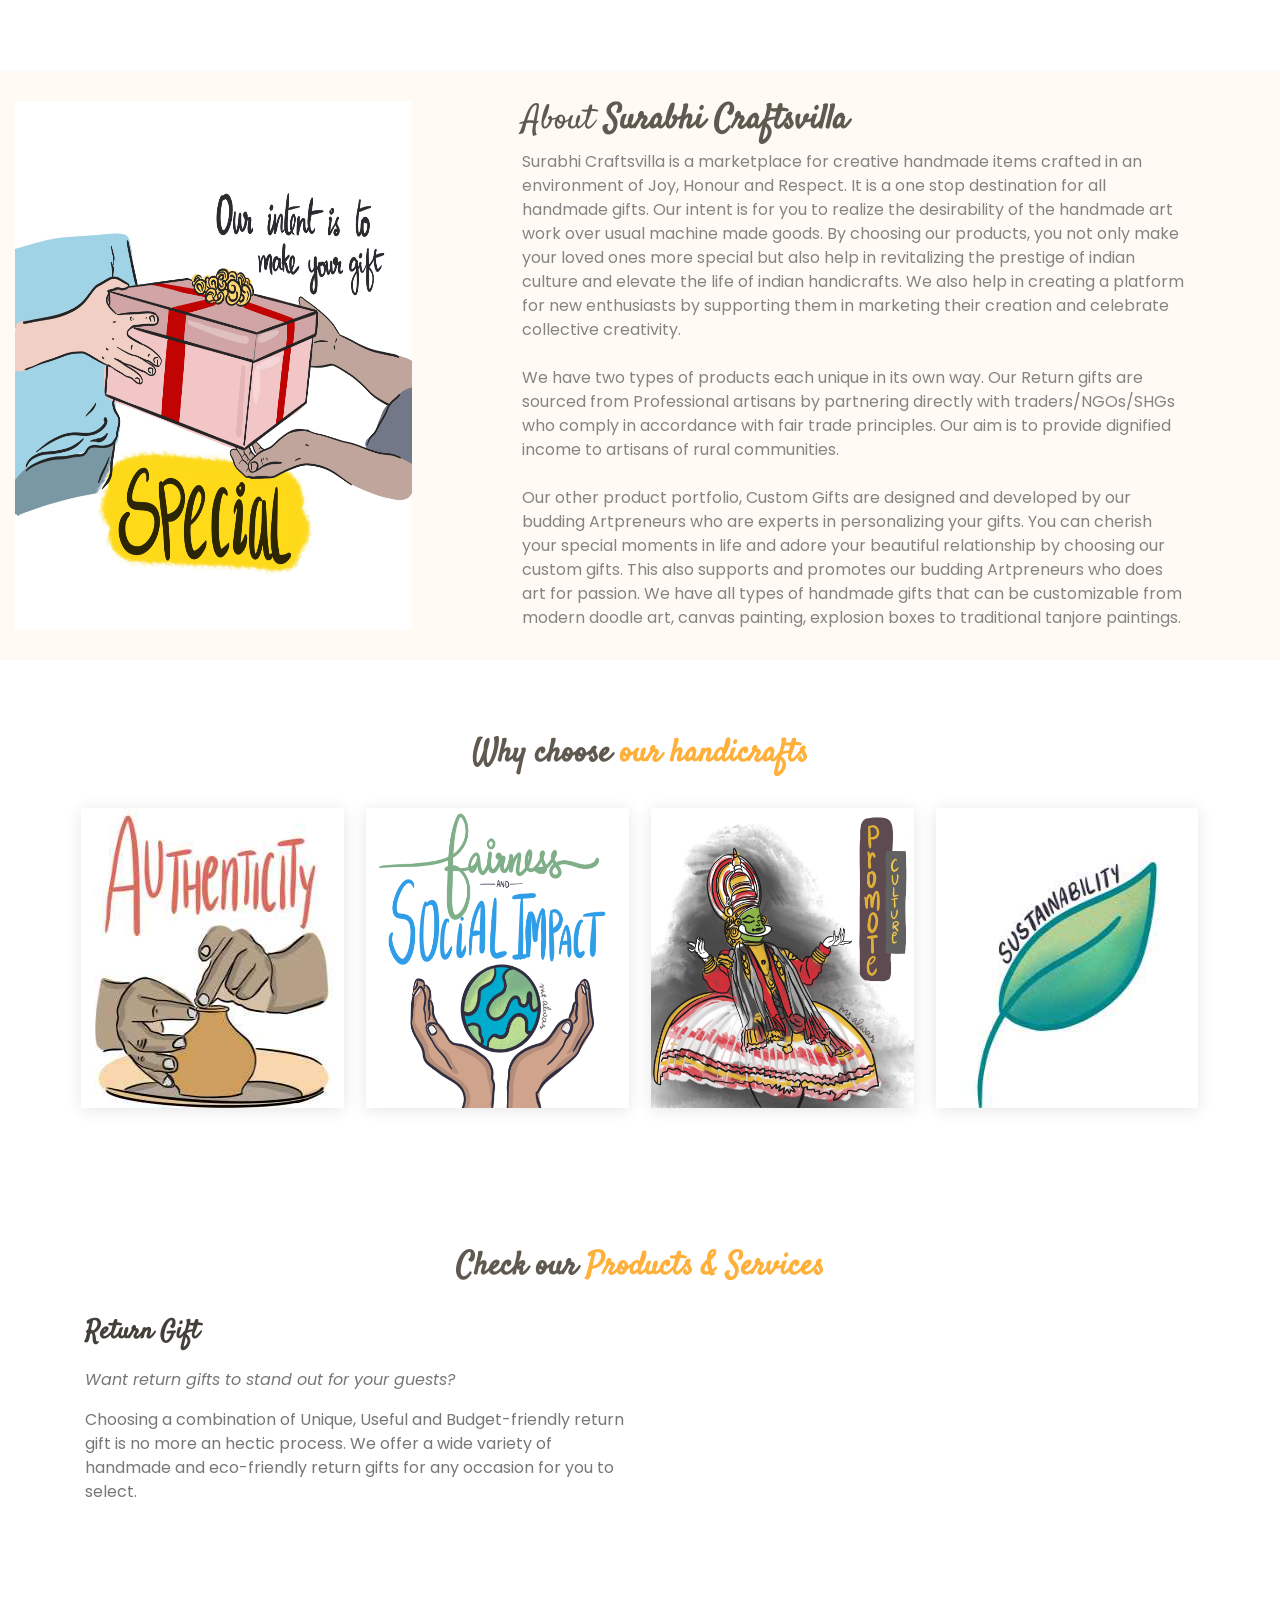
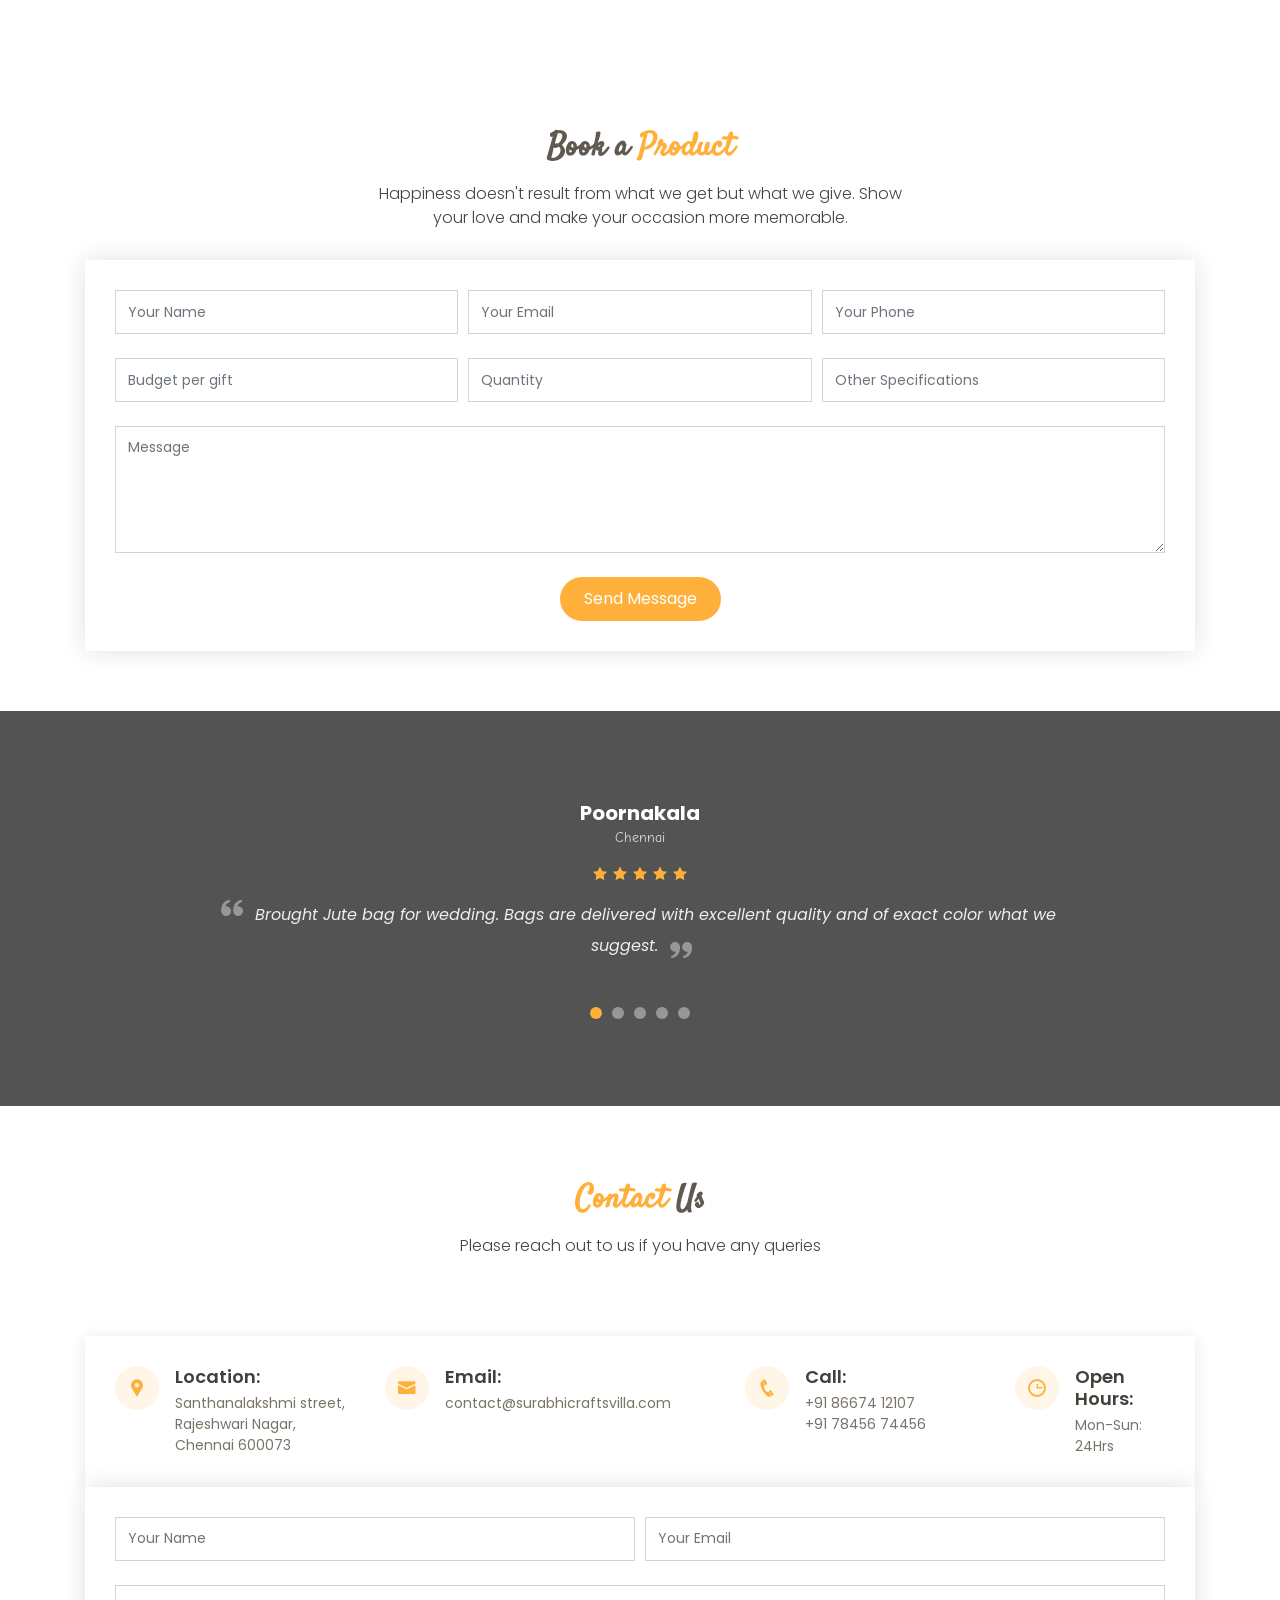
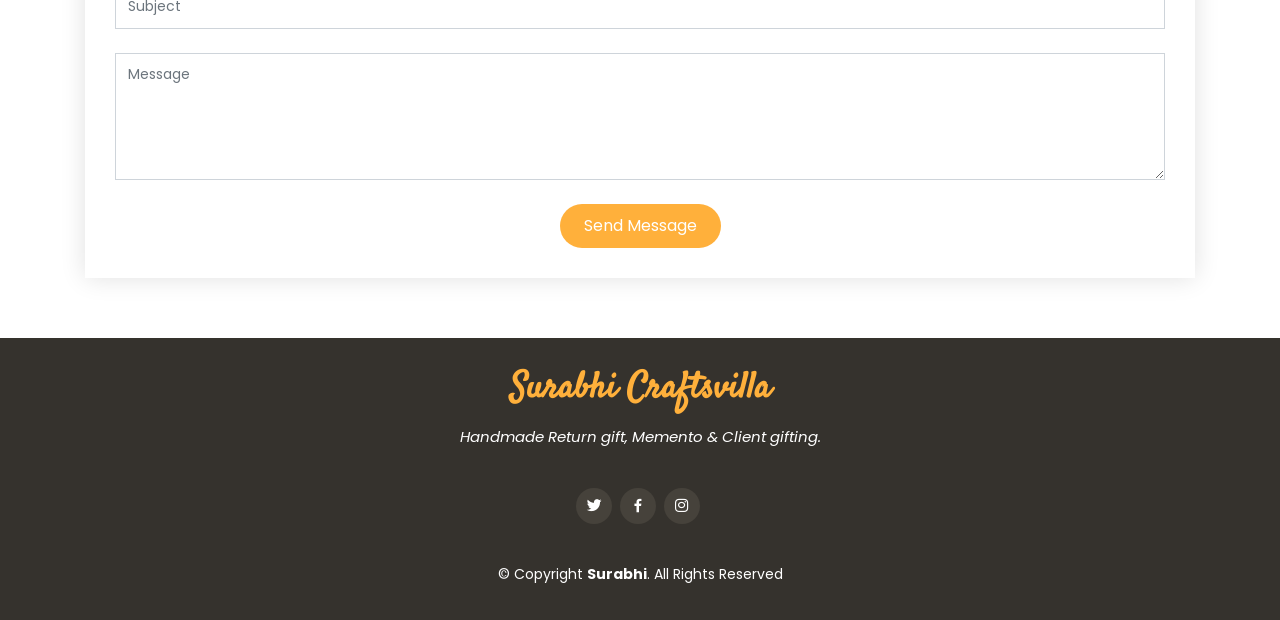
==== commit 44c77d2e: "Updated About Updated About" ====
--- a/index.html
+++ b/index.html
@@ -274,10 +274,11 @@
                             for you to realize the desirability of the handmade art work over usual machine made goods.
                         </p> -->
                         <p class="style-description">
-                            Our handmade Items are Crafted in an Environment of Joy, Honor, and Respect. <br/>
-                            Our intent is for you to realize the desirability of the handmade art work over usual machine made goods. <br/>
-                            By choosing our products, you not only make your loved ones more special but also help in revitalizing the prestige of indian culture and elevate the life of indian handicraftsmen. <br/>
-                            We also help in creating a platform for new enthusiasts by supporting them in marketing their creation and celebrate collective creativity.
+                            Surabhi Craftsvilla is a marketplace for creative handmade items crafted in an environment of Joy, Honour and Respect. It is a one stop destination for all handmade gifts. Our intent is for you to realize the desirability of the handmade art work over usual machine made goods. By choosing our products, you not only make your loved ones more special but also help in revitalizing the prestige of indian culture and elevate the life of indian handicrafts. We also help in creating a platform for new enthusiasts by supporting them in marketing their creation and celebrate collective creativity. 
+                            <br/><br/>
+                            We have two types of products each unique in its own way. Our Return gifts are sourced from Professional artisans by partnering directly with traders/NGOs/SHGs who comply in accordance with fair trade principles. Our aim is to  provide dignified income to artisans of rural communities.
+                            <br/><br/>
+                            Our other product portfolio,  Custom Gifts are designed and developed by our budding Artpreneurs who are experts in personalizing your gifts. You can cherish your special moments in life and adore your beautiful relationship by choosing our custom gifts. This also supports and promotes our budding Artpreneurs who does art for passion. We have all types of handmade gifts that can be customizable from modern doodle art, canvas painting, explosion boxes to traditional tanjore paintings.
                         </p>
                         <!-- <ul>
                             <li><i class="bx bx-check-double"></i>We help in revitalizing the prestige of indian culture
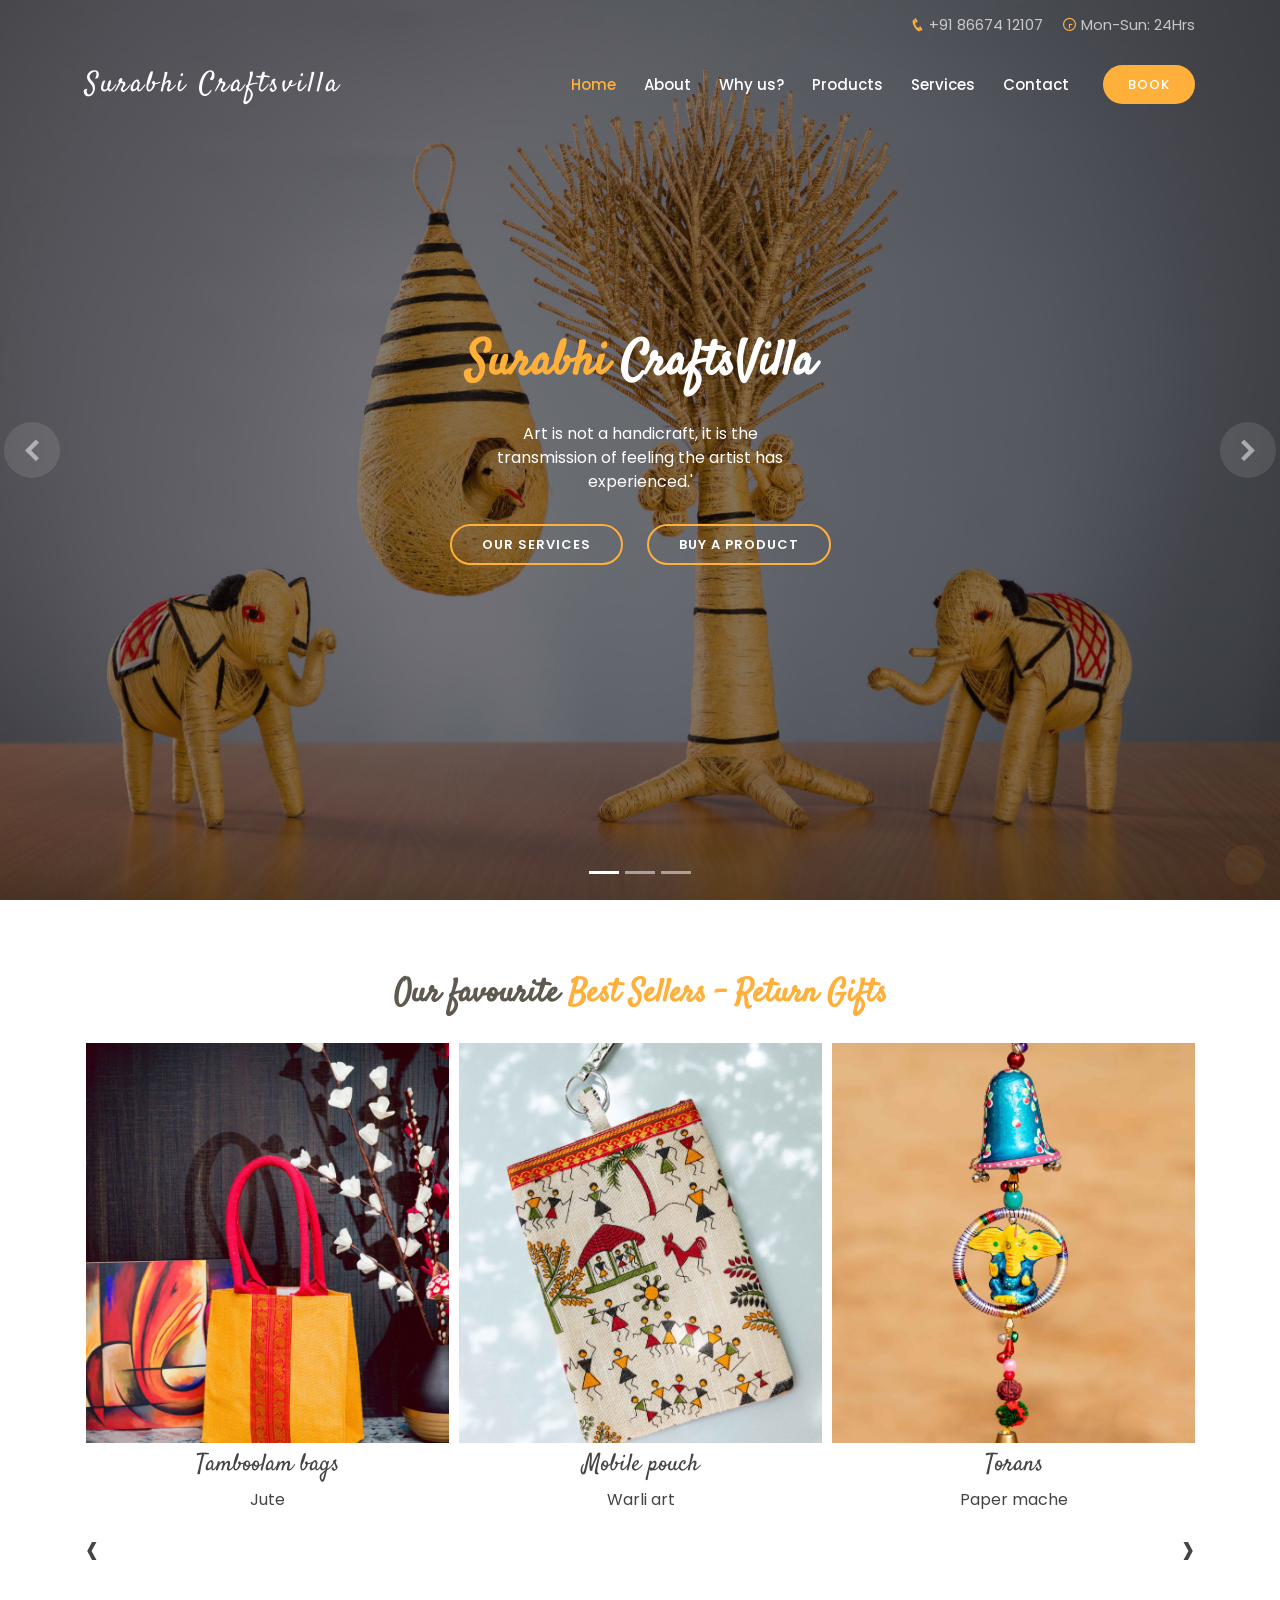
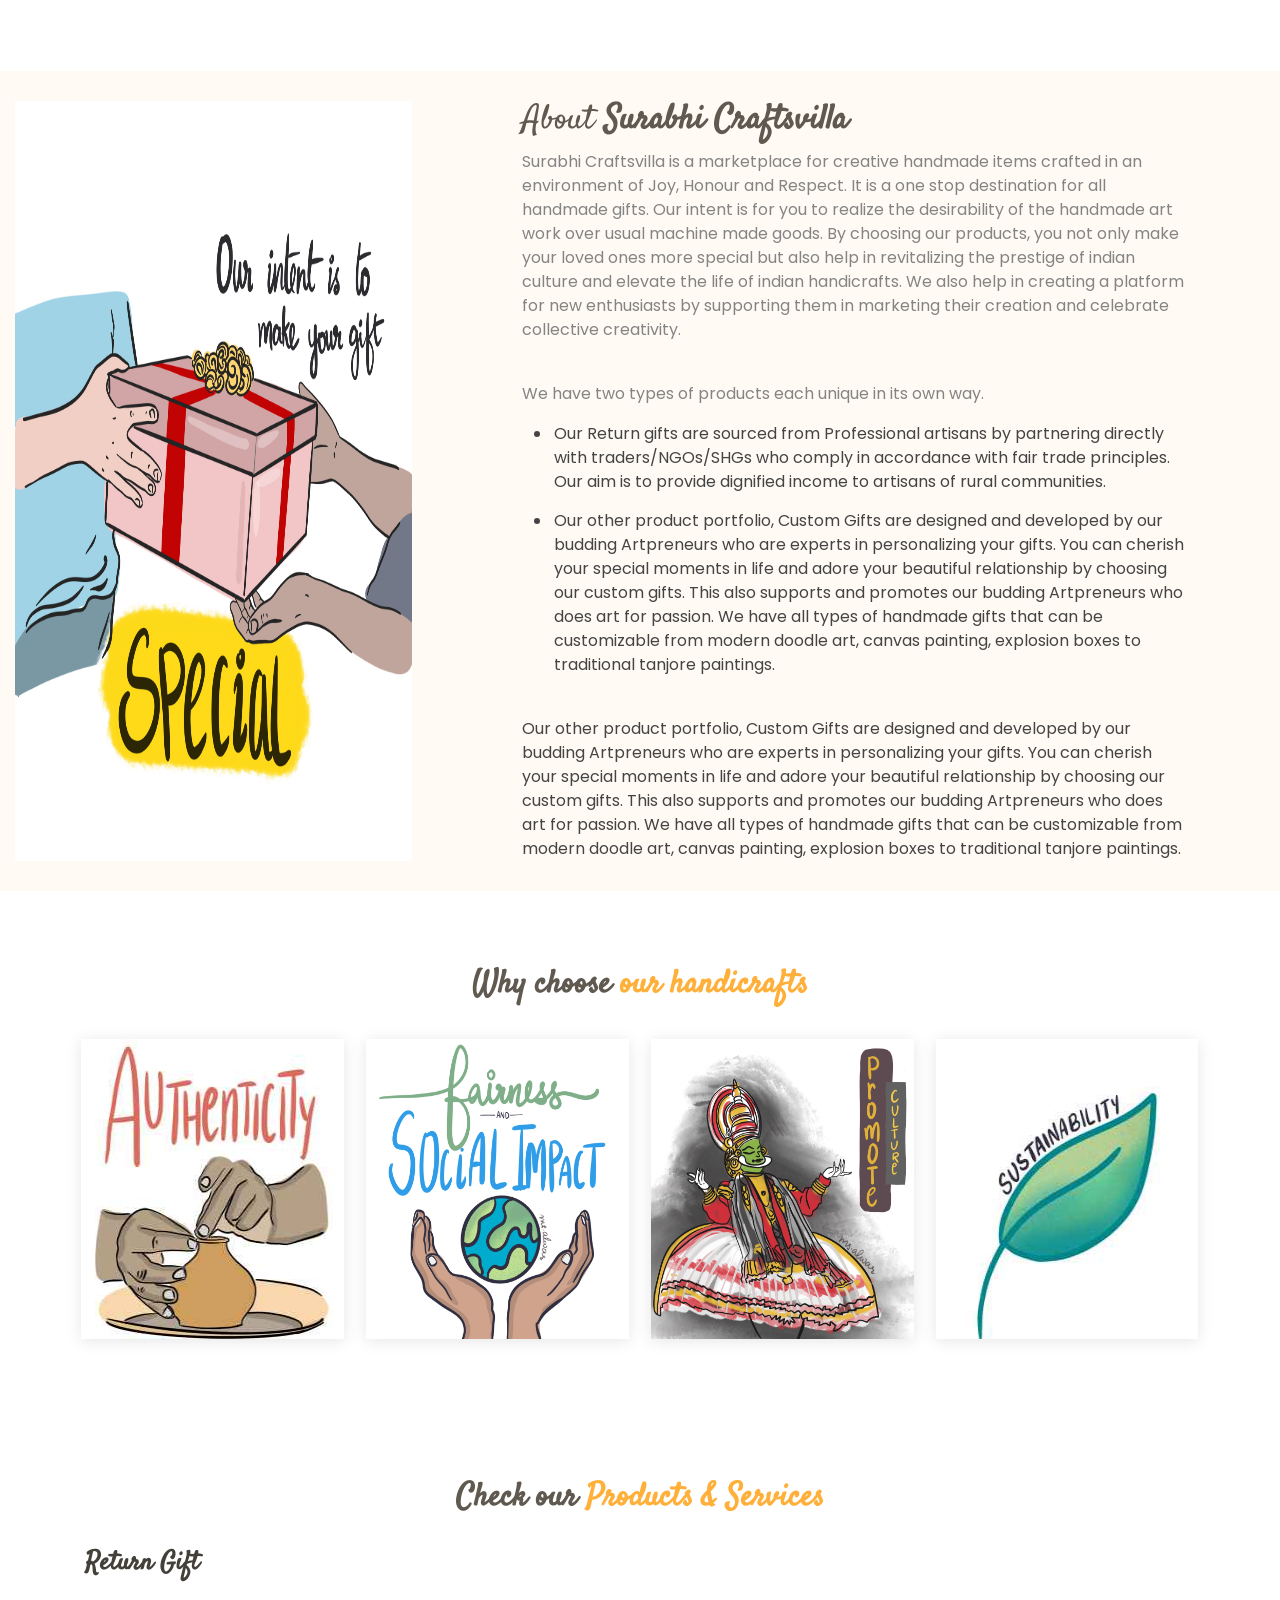
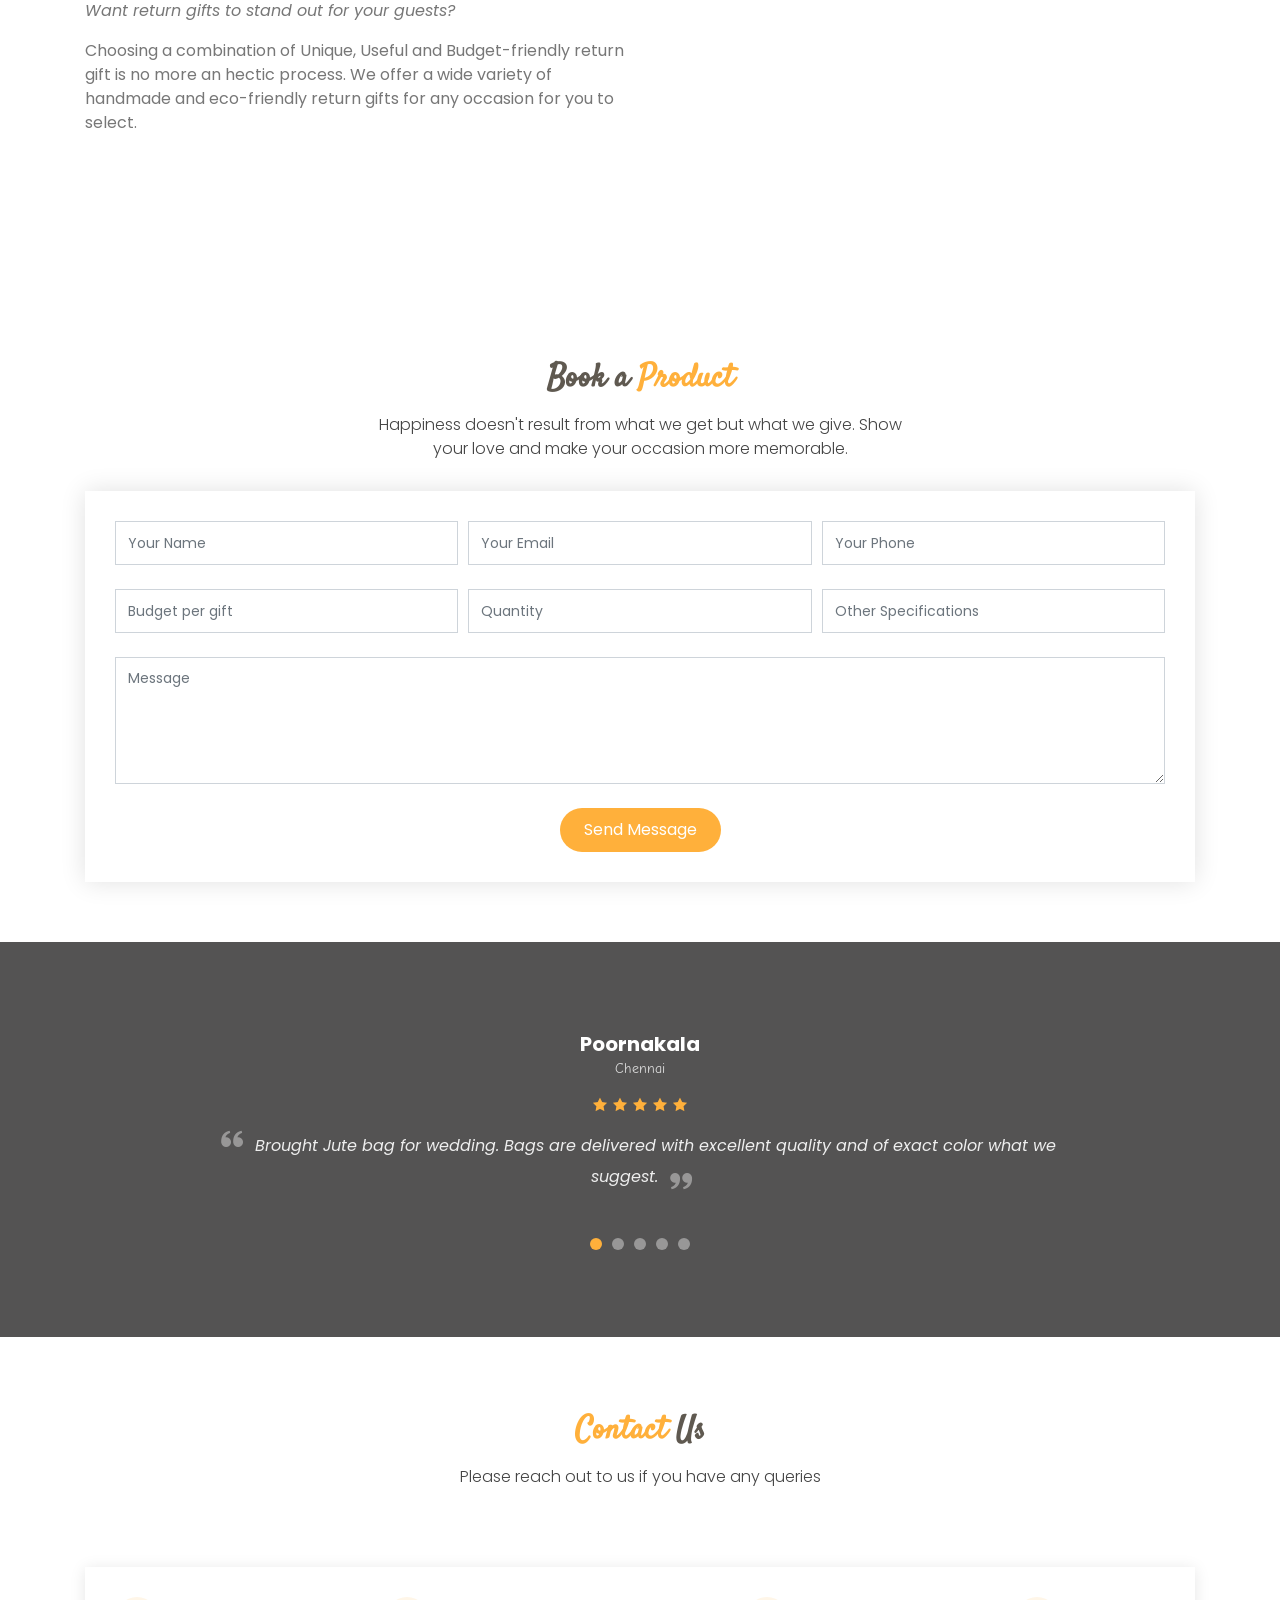
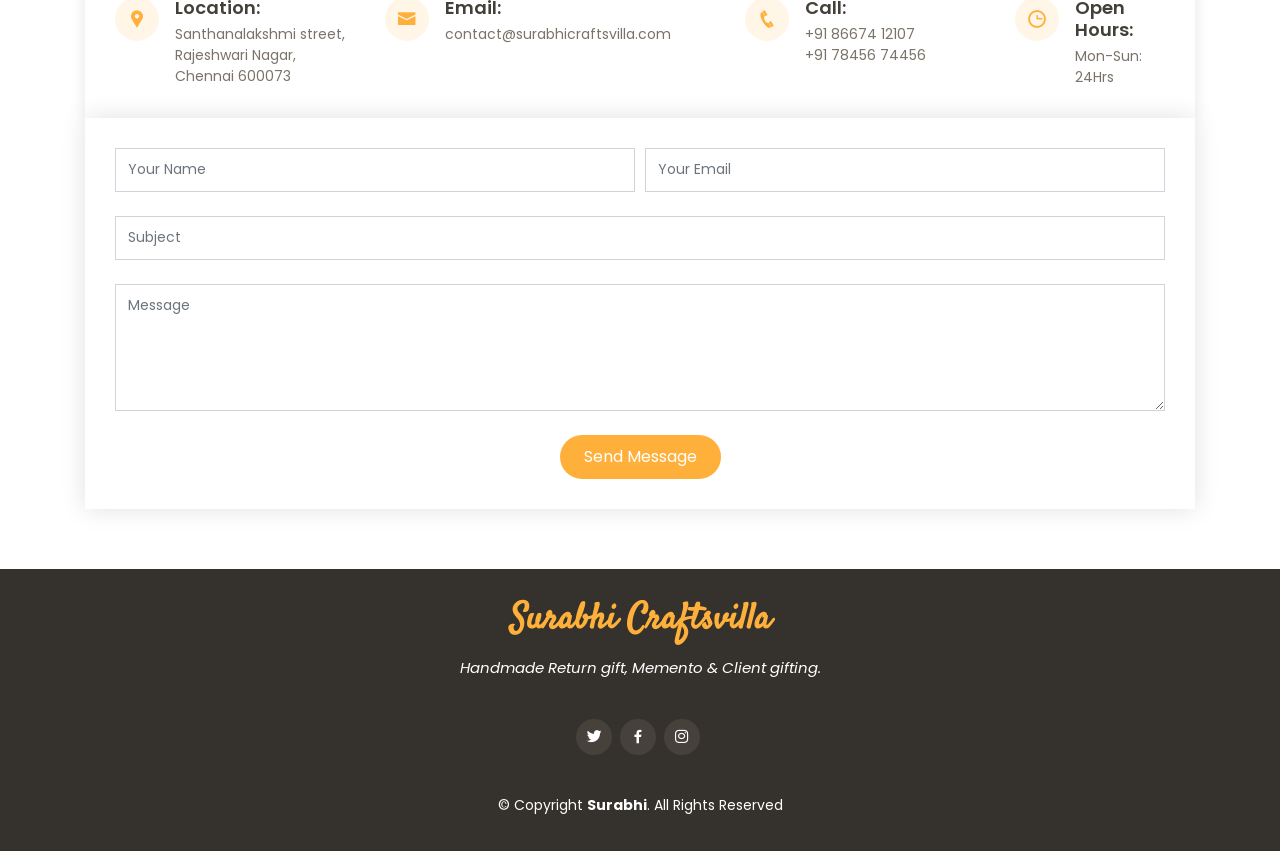
==== commit bc13d68f: "About us About us" ====
--- a/index.html
+++ b/index.html
@@ -275,9 +275,15 @@
                         </p> -->
                         <p class="style-description">
                             Surabhi Craftsvilla is a marketplace for creative handmade items crafted in an environment of Joy, Honour and Respect. It is a one stop destination for all handmade gifts. Our intent is for you to realize the desirability of the handmade art work over usual machine made goods. By choosing our products, you not only make your loved ones more special but also help in revitalizing the prestige of indian culture and elevate the life of indian handicrafts. We also help in creating a platform for new enthusiasts by supporting them in marketing their creation and celebrate collective creativity. 
-                            <br/><br/>
-                            We have two types of products each unique in its own way. Our Return gifts are sourced from Professional artisans by partnering directly with traders/NGOs/SHGs who comply in accordance with fair trade principles. Our aim is to  provide dignified income to artisans of rural communities.
-                            <br/><br/>
+                        </p>
+                            <br/>
+                        <p class="style-description">
+                            We have two types of products each unique in its own way.
+                                <ul class="style_pts">
+                                <li>Our Return gifts are sourced from Professional artisans by partnering directly with traders/NGOs/SHGs who comply in accordance with fair trade principles. Our aim is to  provide dignified income to artisans of rural communities.</li>
+                                <li>Our other product portfolio,  Custom Gifts are designed and developed by our budding Artpreneurs who are experts in personalizing your gifts. You can cherish your special moments in life and adore your beautiful relationship by choosing our custom gifts. This also supports and promotes our budding Artpreneurs who does art for passion. We have all types of handmade gifts that can be customizable from modern doodle art, canvas painting, explosion boxes to traditional tanjore paintings.</li>
+                                </ul>
+                            <br/>
                             Our other product portfolio,  Custom Gifts are designed and developed by our budding Artpreneurs who are experts in personalizing your gifts. You can cherish your special moments in life and adore your beautiful relationship by choosing our custom gifts. This also supports and promotes our budding Artpreneurs who does art for passion. We have all types of handmade gifts that can be customizable from modern doodle art, canvas painting, explosion boxes to traditional tanjore paintings.
                         </p>
                         <!-- <ul>
--- a/assets/css/style.css
+++ b/assets/css/style.css
@@ -620,6 +620,12 @@
   position: absolute;
   left: 0;
   top: 2px;
+}
+
+.style_pts li {
+  padding-left: 2.5px !important;
+  list-style: disc; 
+  margin-left: 30px;
 }
 
 .about .content p:last-child {
